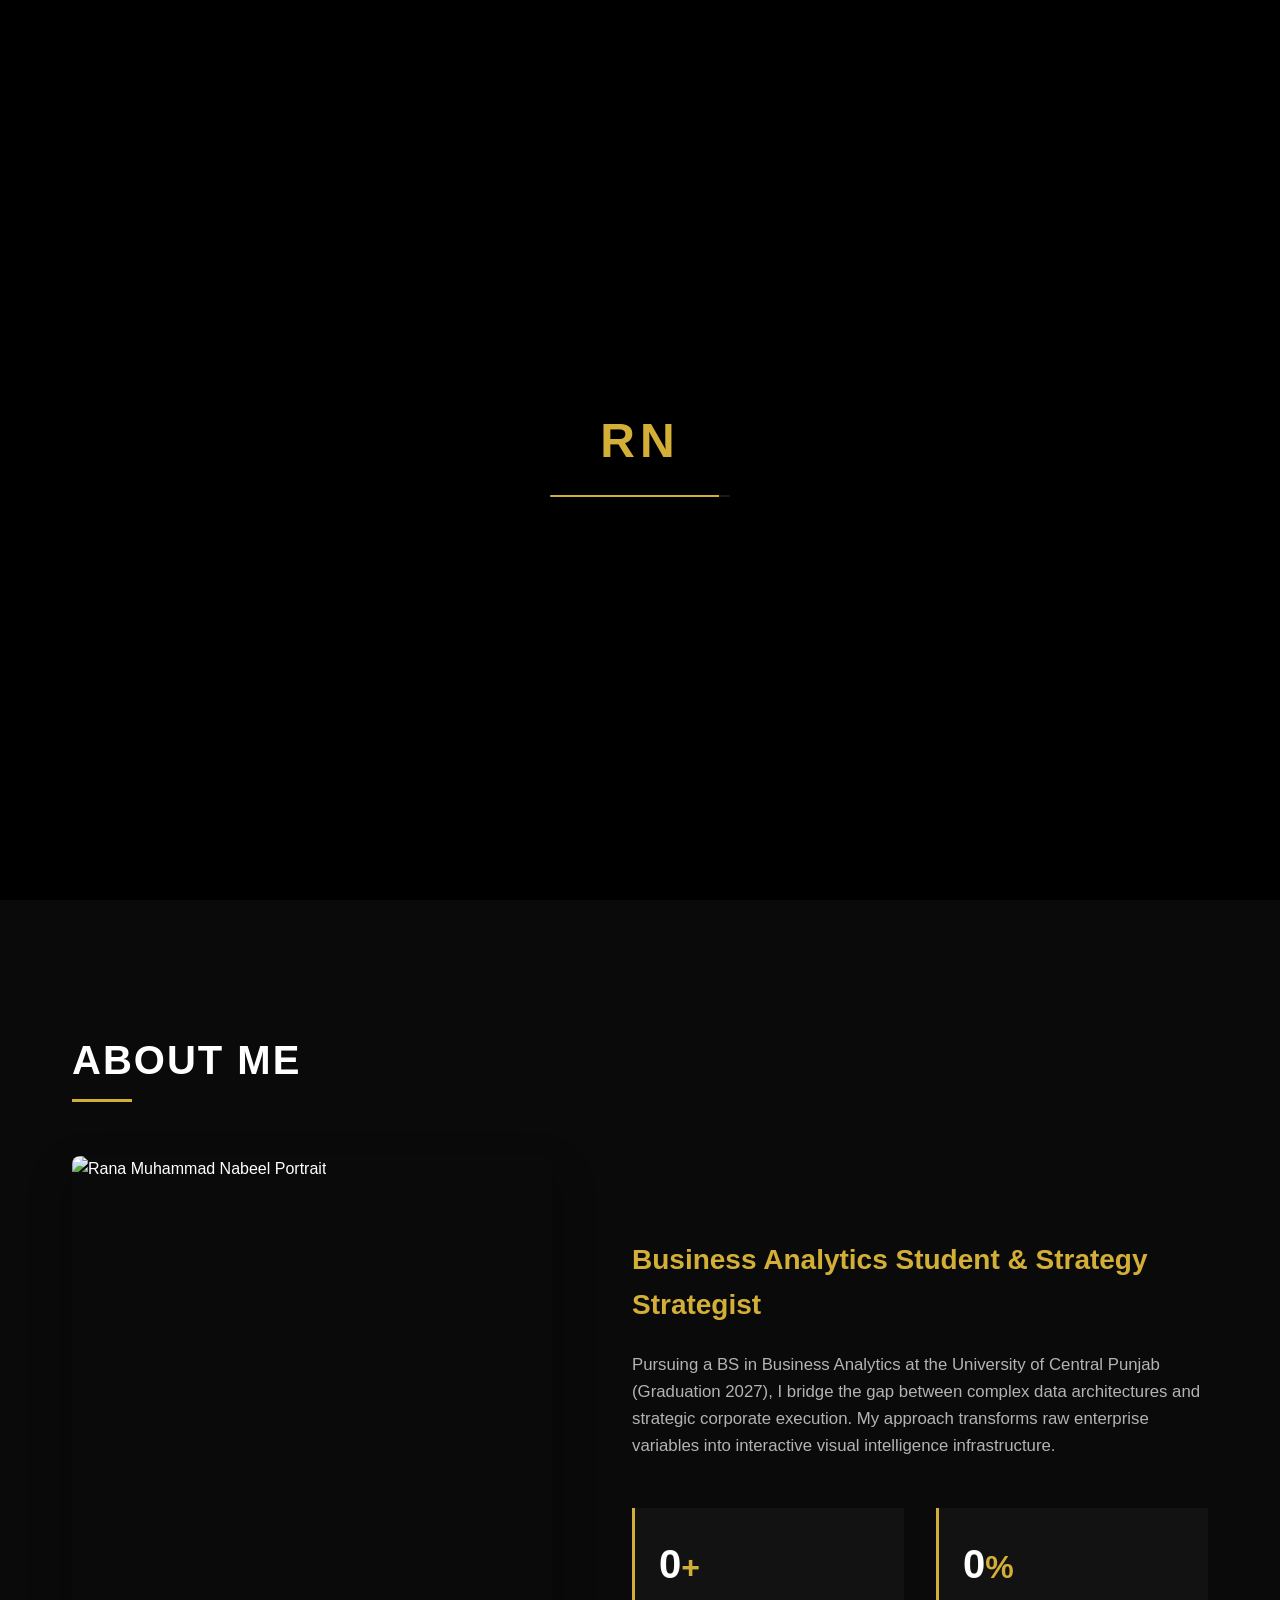
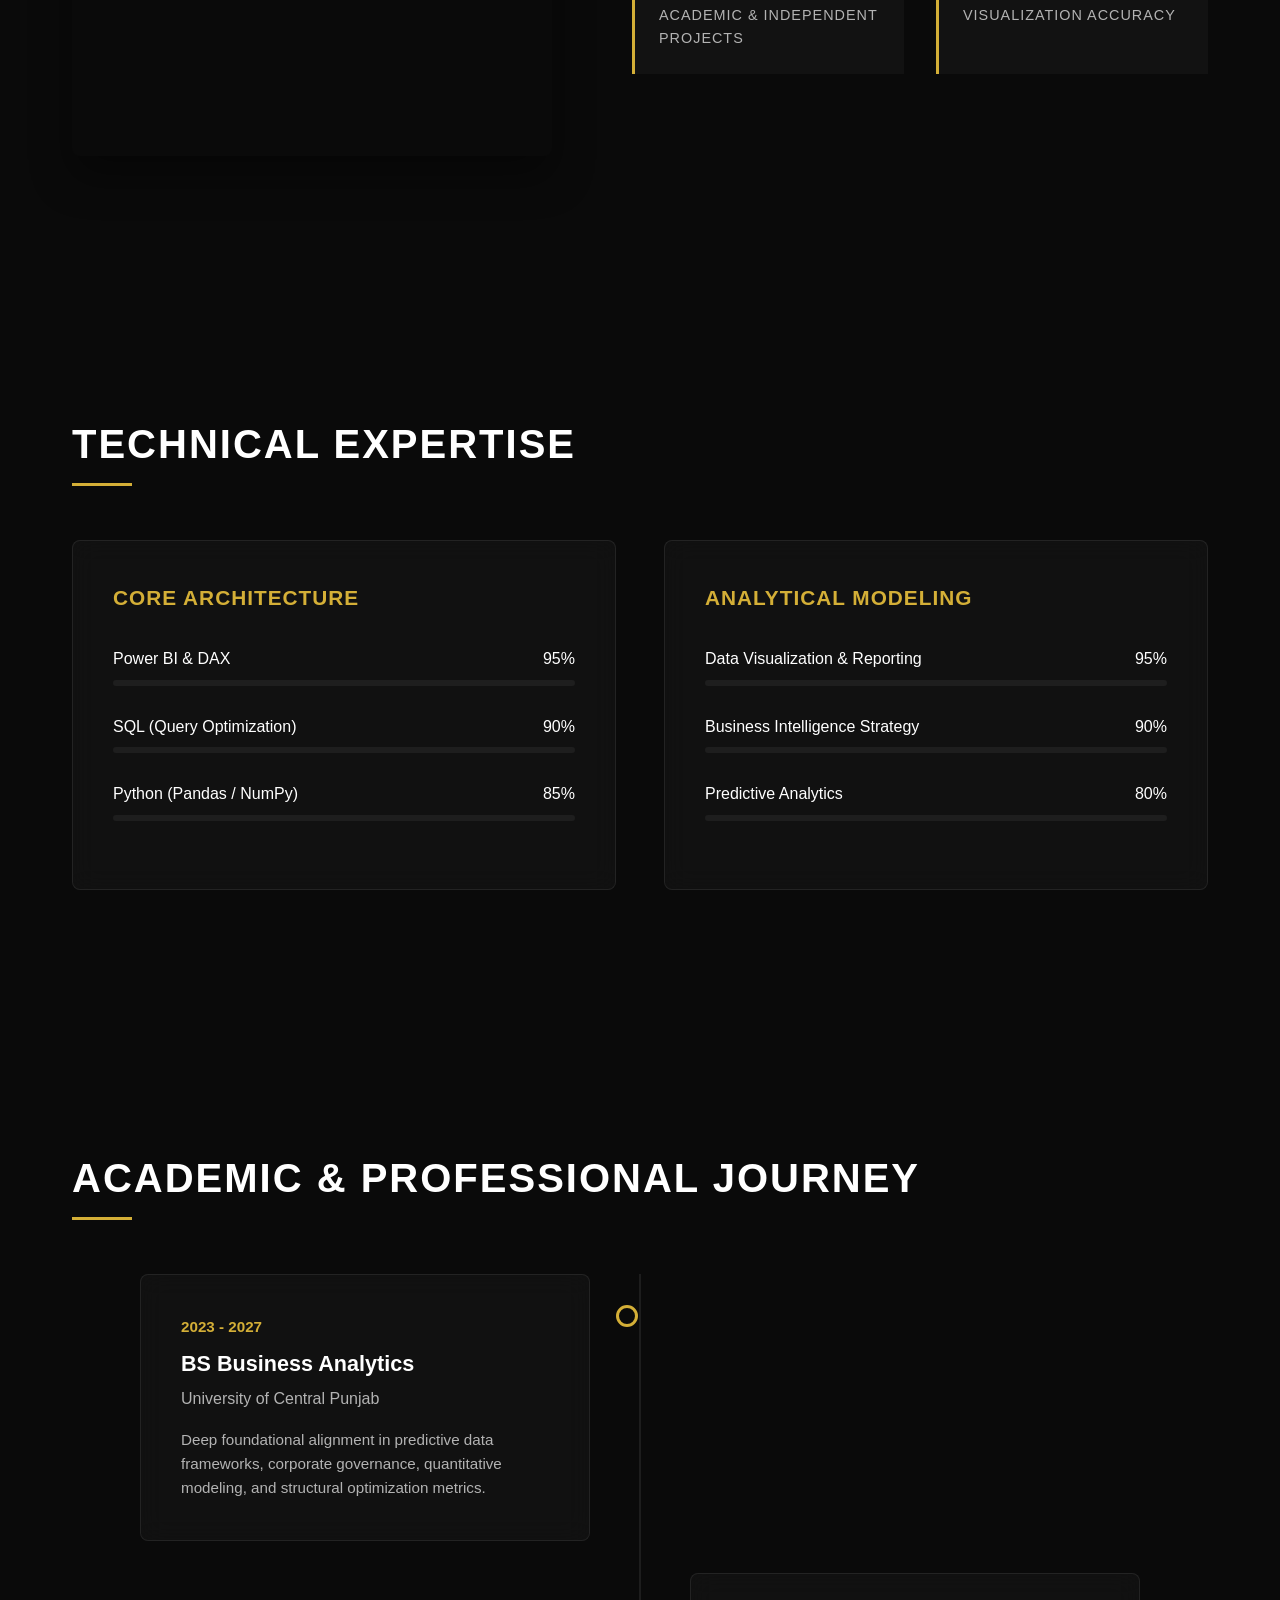
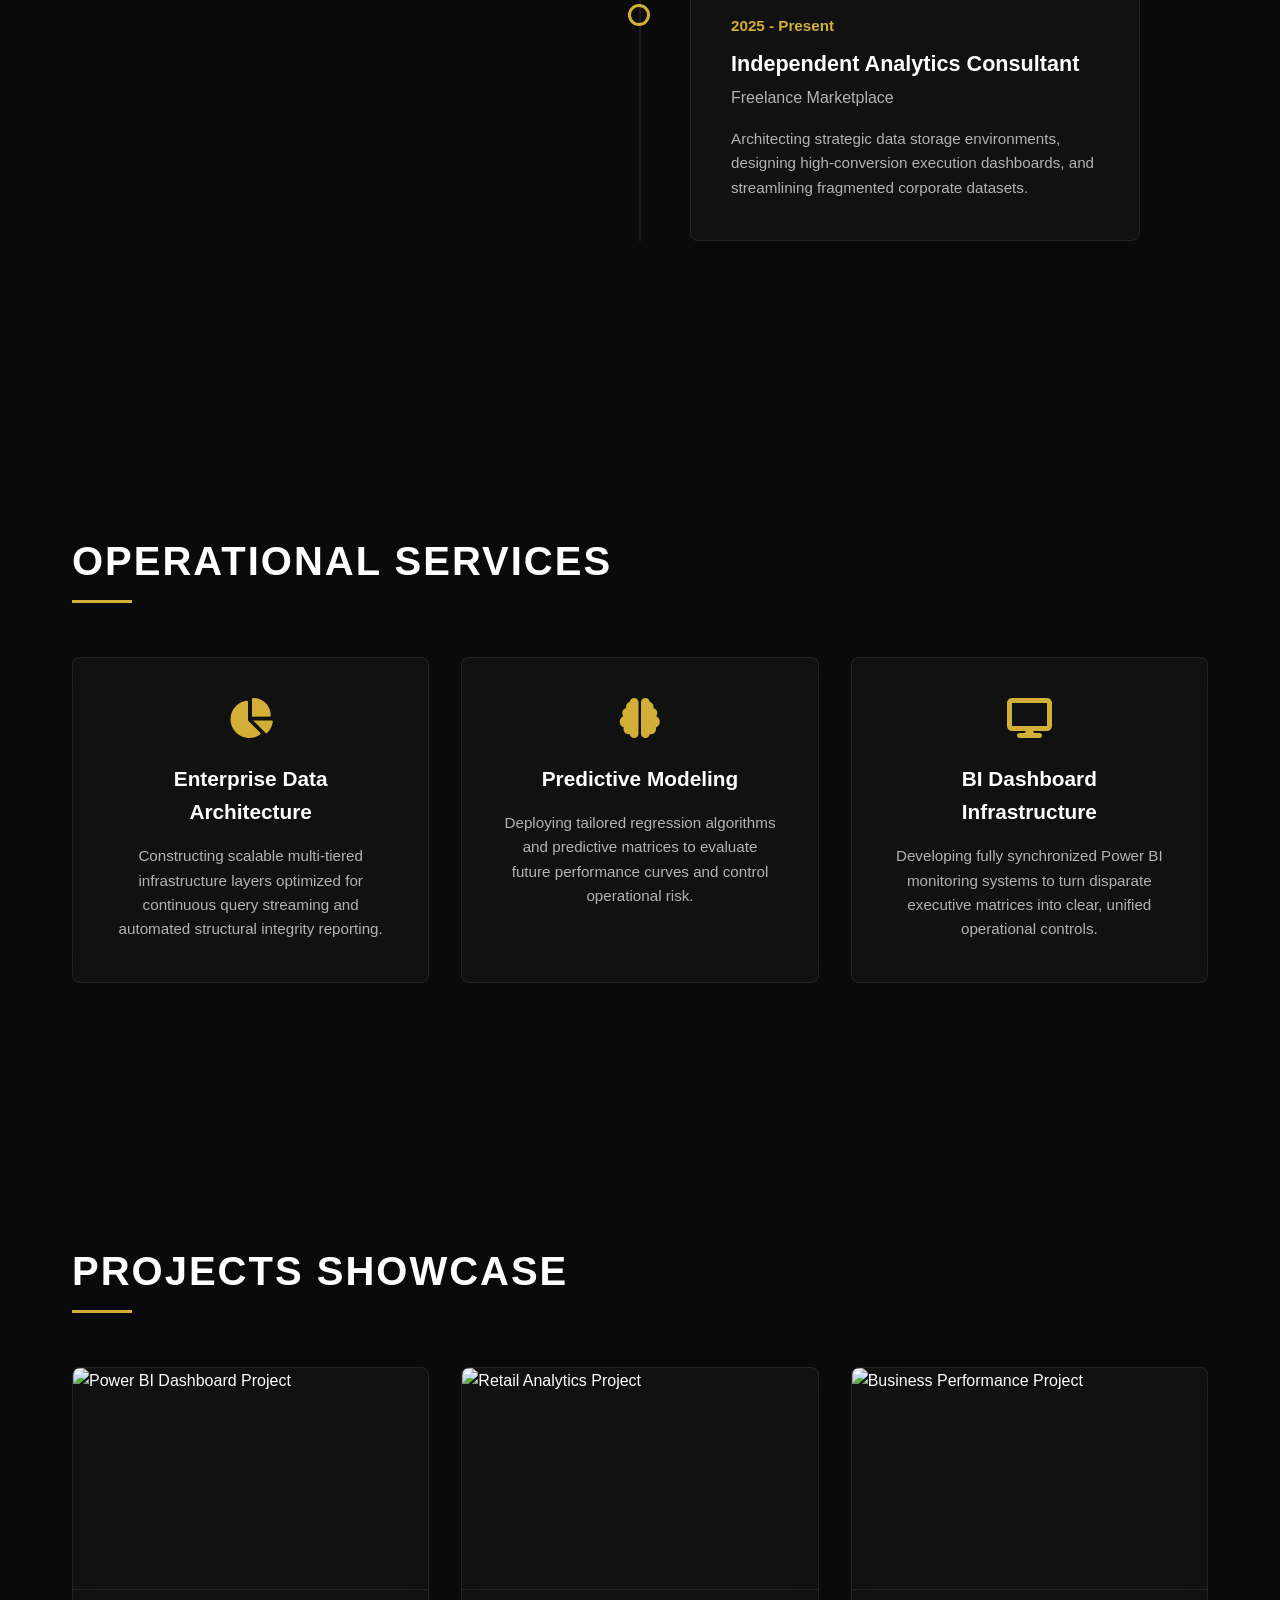
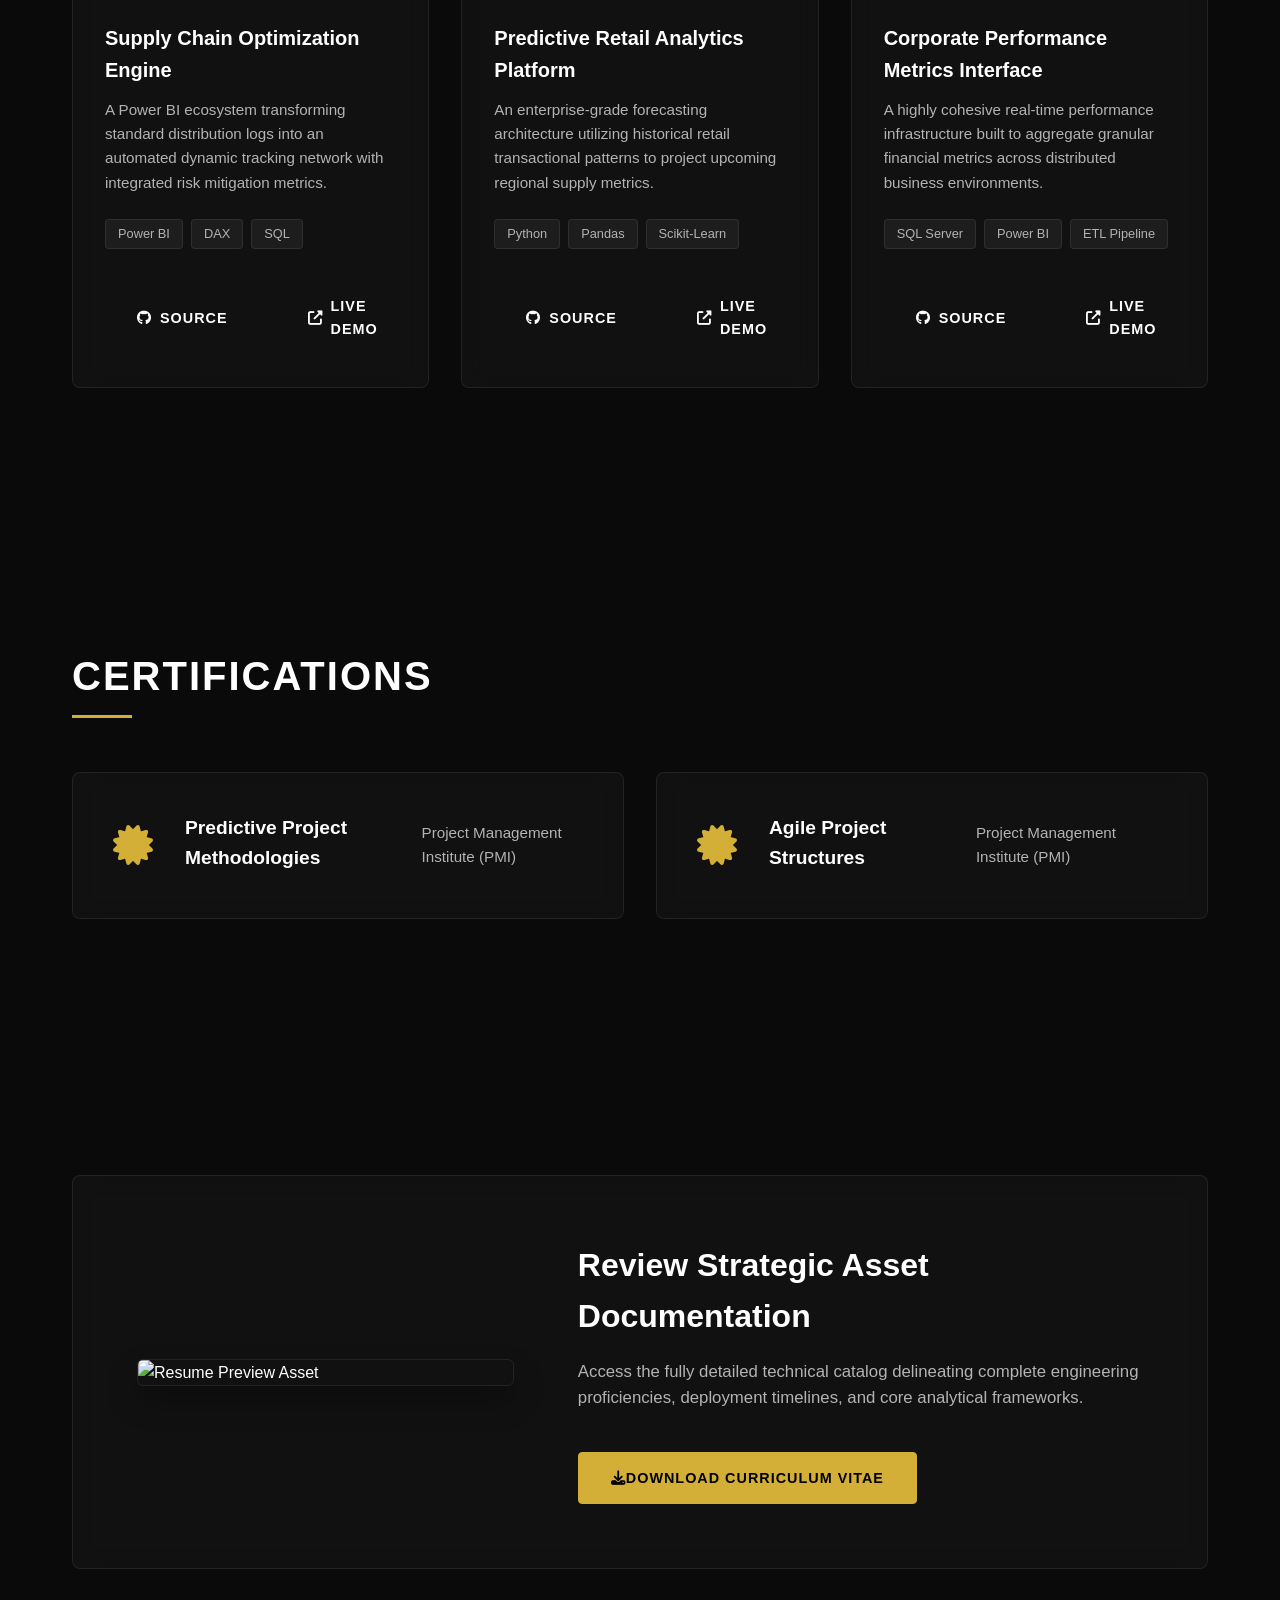
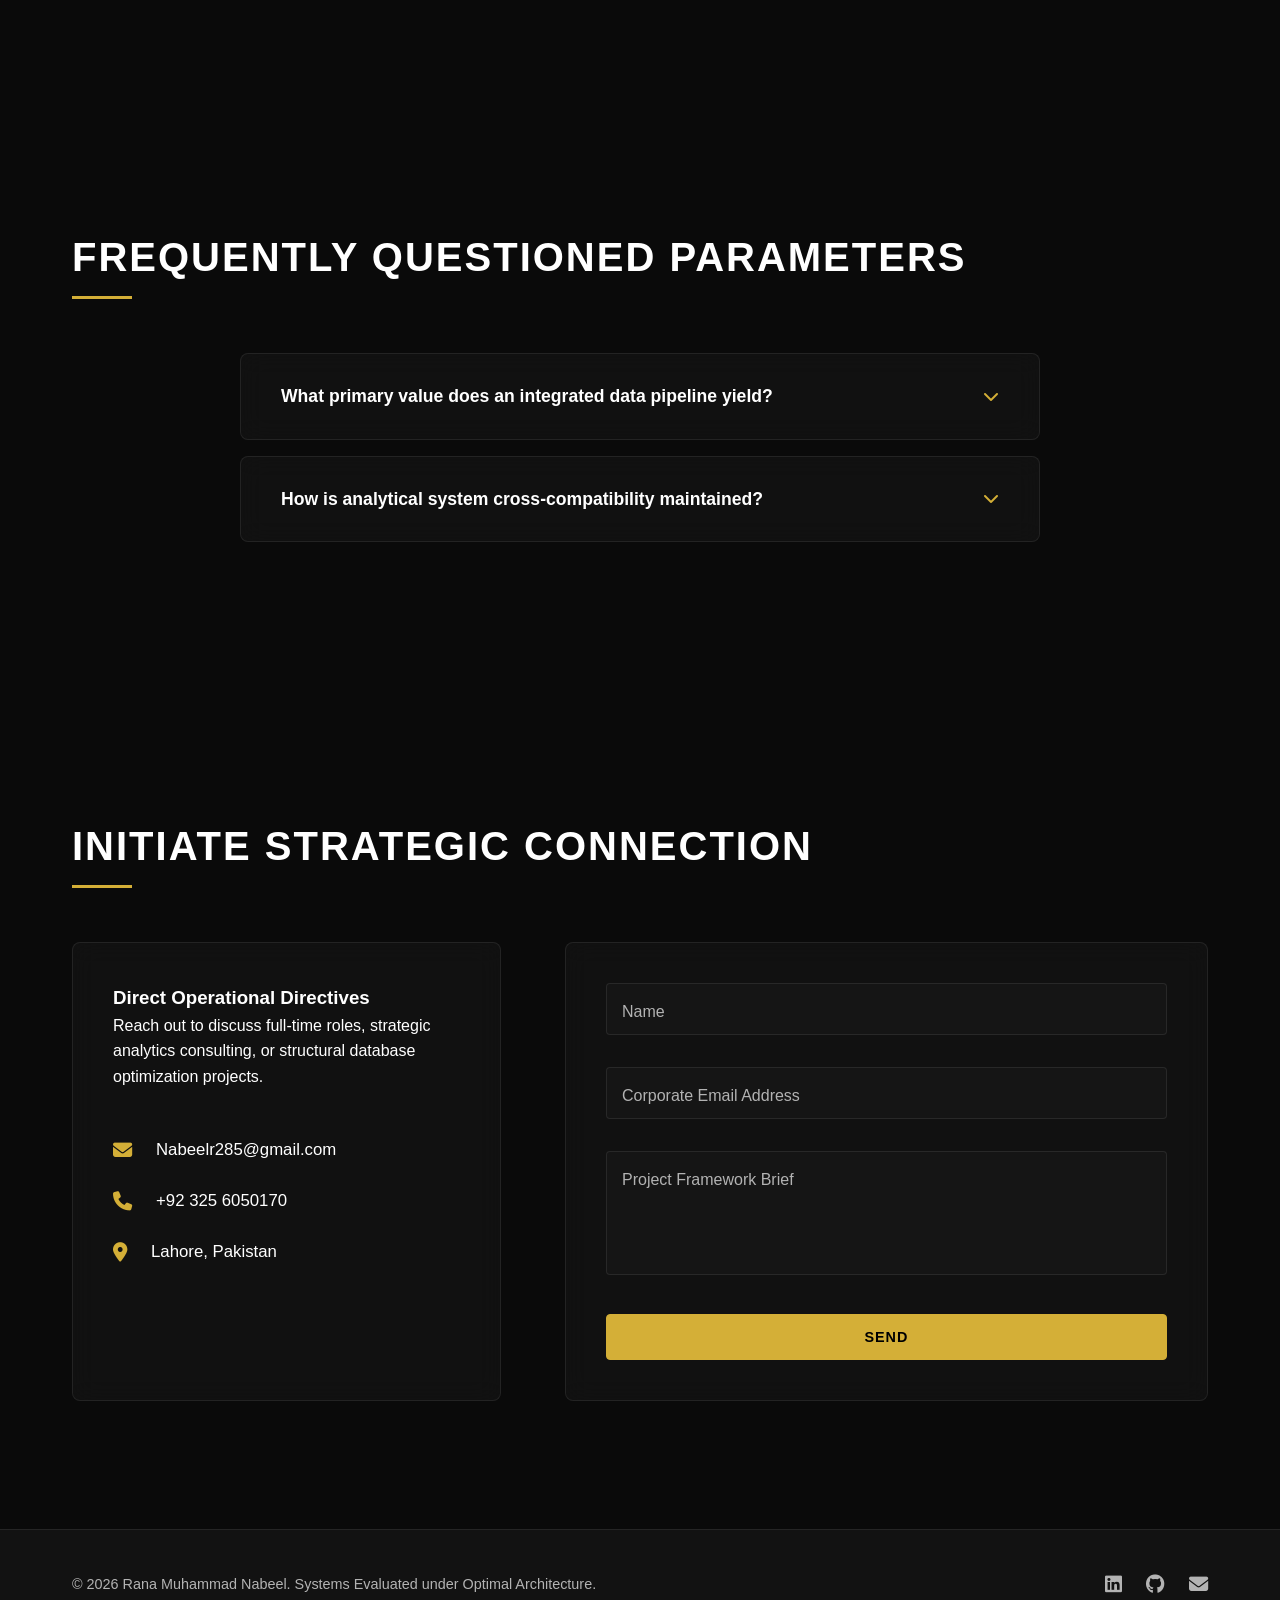
==== index.html @ 7100cffd "Add files via upload" ====
<!DOCTYPE html>
<html lang="en">
<head>
    <meta charset="UTF-8">
    <meta name="viewport" content="width=device-width, initial-scale=1.0">
    <title>Rana Muhammad Nabeel | Business Analytics Portfolio</title>
    <link rel="stylesheet" href="style.css">
    <link rel="stylesheet" href="https://cdnjs.cloudflare.com/ajax/libs/font-awesome/6.4.0/css/all.min.css">
    <script src="https://cdnjs.cloudflare.com/ajax/libs/three.js/r128/three.min.js"></script>
    <script src="https://cdnjs.cloudflare.com/ajax/libs/gsap/3.12.2/gsap.min.js"></script>
    <script src="https://cdnjs.cloudflare.com/ajax/libs/gsap/3.12.2/ScrollTrigger.min.js"></script>
</head>
<body class="dark-mode">
    <div id="loader">
        <div class="loader-content">
            <div class="logo-text">RN</div>
            <div class="progress-bar"><div class="progress"></div></div>
        </div>
    </div>

    <header>
        <nav class="navbar">
            <div class="logo">RN</div>
            <ul class="nav-links">
                <li><a href="#hero" class="active">Home</a></li>
                <li><a href="#about">About</a></li>
                <li><a href="#skills">Skills</a></li>
                <li><a href="#timeline">Journey</a></li>
                <li><a href="#projects">Projects</a></li>
                <li><a href="#contact">Contact</a></li>
            </ul>
            <div class="nav-actions">
                <button id="theme-toggle" aria-label="Toggle Theme"><i class="fas fa-sun"></i></button>
                <div class="menu-btn"><div class="menu-btn__burger"></div></div>
            </div>
        </nav>
    </header>

    <main>
        <section id="hero" class="hero-section">
            <div id="three-canvas-container"></div>
            <div class="hero-content">
                <h1 class="glitch" data-text="RANA MUHAMMAD NABEEL">RANA MUHAMMAD NABEEL</h1>
                <h2>I am a <span class="typewriter" data-words='["Business Analyst", "Data Analyst", "Power BI Developer"]'></span></h2>
                <p class="tagline">Turning Data into Business Insights</p>
                <div class="cta-group">
                    <a href="#contact" class="btn btn-primary">Contact Me</a>
                    <a href="#projects" class="btn btn-secondary">View Projects</a>
                    <a href="https://i.ibb.co/ksgsspFF/nabeel-cv.jpg" class="btn btn-outline">Download CV</a>
                </div>
            </div>
            <div class="scroll-indicator"><div class="mouse"></div></div>
        </section>

        <section id="about" class="about-section section-padding">
            <div class="container">
                <h2 class="section-title">About Me</h2>
                <div class="about-grid">
                    <div class="about-image-wrapper parallax-element" data-speed="0.05">
                        <img src="https://i.ibb.co/5gk2Q5gc/hero-profile-png.png" alt="Rana Muhammad Nabeel Portrait" class="about-img main-portrait">
                        <img src="https://i.ibb.co/gMqLzvvz/hero-image-white-bg.png" alt="Executive Portrait" class="about-img full-portrait hidden">
                    </div>
                    <div class="about-text-content">
                        <h3>Business Analytics Student & Strategy Strategist</h3>
                        <p>Pursuing a BS in Business Analytics at the University of Central Punjab (Graduation 2027), I bridge the gap between complex data architectures and strategic corporate execution. My approach transforms raw enterprise variables into interactive visual intelligence infrastructure.</p>
                        <div class="stats-grid">
                            <div class="stat-card counter-box">
                                <span class="counter" data-target="15">0</span><span class="suffix">+</span>
                                <p>Academic & Independent Projects</p>
                            </div>
                            <div class="stat-card counter-box">
                                <span class="counter" data-target="99">0</span><span class="suffix">%</span>
                                <p>Visualization Accuracy</p>
                            </div>
                        </div>
                    </div>
                </div>
            </div>
        </section>

        <section id="skills" class="skills-section section-padding">
            <div class="container">
                <h2 class="section-title">Technical Expertise</h2>
                <div class="skills-grid">
                    <div class="skill-category glass-card">
                        <h3>Core Architecture</h3>
                        <div class="skill-item">
                            <div class="skill-info"><span>Power BI & DAX</span><span class="skill-percentage">95%</span></div>
                            <div class="skill-bar-bg"><div class="skill-bar-fill" data-width="95%"></div></div>
                        </div>
                        <div class="skill-item">
                            <div class="skill-info"><span>SQL (Query Optimization)</span><span class="skill-percentage">90%</span></div>
                            <div class="skill-bar-bg"><div class="skill-bar-fill" data-width="90%"></div></div>
                        </div>
                        <div class="skill-item">
                            <div class="skill-info"><span>Python (Pandas / NumPy)</span><span class="skill-percentage">85%</span></div>
                            <div class="skill-bar-bg"><div class="skill-bar-fill" data-width="85%"></div></div>
                        </div>
                    </div>
                    <div class="skill-category glass-card">
                        <h3>Analytical Modeling</h3>
                        <div class="skill-item">
                            <div class="skill-info"><span>Data Visualization & Reporting</span><span class="skill-percentage">95%</span></div>
                            <div class="skill-bar-bg"><div class="skill-bar-fill" data-width="95%"></div></div>
                        </div>
                        <div class="skill-item">
                            <div class="skill-info"><span>Business Intelligence Strategy</span><span class="skill-percentage">90%</span></div>
                            <div class="skill-bar-bg"><div class="skill-bar-fill" data-width="90%"></div></div>
                        </div>
                        <div class="skill-item">
                            <div class="skill-info"><span>Predictive Analytics</span><span class="skill-percentage">80%</span></div>
                            <div class="skill-bar-bg"><div class="skill-bar-fill" data-width="80%"></div></div>
                        </div>
                    </div>
                </div>
            </div>
        </section>

        <section id="timeline" class="timeline-section section-padding">
            <div class="container">
                <h2 class="section-title">Academic & Professional Journey</h2>
                <div class="timeline-container">
                    <div class="timeline-item glass-card left">
                        <div class="timeline-content">
                            <span class="date">2023 - 2027</span>
                            <h3>BS Business Analytics</h3>
                            <h4>University of Central Punjab</h4>
                            <p>Deep foundational alignment in predictive data frameworks, corporate governance, quantitative modeling, and structural optimization metrics.</p>
                        </div>
                    </div>
                    <div class="timeline-item glass-card right">
                        <div class="timeline-content">
                            <span class="date">2025 - Present</span>
                            <h3>Independent Analytics Consultant</h3>
                            <h4>Freelance Marketplace</h4>
                            <p>Architecting strategic data storage environments, designing high-conversion execution dashboards, and streamlining fragmented corporate datasets.</p>
                        </div>
                    </div>
                </div>
            </div>
        </section>

        <section id="services" class="services-section section-padding">
            <div class="container">
                <h2 class="section-title">Operational Services</h2>
                <div class="services-grid">
                    <div class="service-card glass-card glow-effect">
                        <i class="fas fa-chart-pie service-icon"></i>
                        <h3>Enterprise Data Architecture</h3>
                        <p>Constructing scalable multi-tiered infrastructure layers optimized for continuous query streaming and automated structural integrity reporting.</p>
                    </div>
                    <div class="service-card glass-card glow-effect">
                        <i class="fas fa-brain service-icon"></i>
                        <h3>Predictive Modeling</h3>
                        <p>Deploying tailored regression algorithms and predictive matrices to evaluate future performance curves and control operational risk.</p>
                    </div>
                    <div class="service-card glass-card glow-effect">
                        <i class="fas fa-display service-icon"></i>
                        <h3>BI Dashboard Infrastructure</h3>
                        <p>Developing fully synchronized Power BI monitoring systems to turn disparate executive matrices into clear, unified operational controls.</p>
                    </div>
                </div>
            </div>
        </section>

        <section id="projects" class="projects-section section-padding">
            <div class="container">
                <h2 class="section-title">Projects Showcase</h2>
                <div class="projects-grid">
                    <div class="project-card glass-card glow-effect">
                        <div class="project-image-container">
                            <img src="https://i.ibb.co/wF8cGJr6/img1.png" alt="Power BI Dashboard Project">
                        </div>
                        <div class="project-info">
                            <h3>Supply Chain Optimization Engine</h3>
                            <p>A Power BI ecosystem transforming standard distribution logs into an automated dynamic tracking network with integrated risk mitigation metrics.</p>
                            <div class="tech-tags"><span>Power BI</span><span>DAX</span><span>SQL</span></div>
                            <div class="project-links">
                                <a href="#" class="btn btn-icon"><i class="fab fa-github"></i> Source</a>
                                <a href="#" class="btn btn-icon"><i class="fas fa-external-link-alt"></i> Live Demo</a>
                            </div>
                        </div>
                    </div>
                    <div class="project-card glass-card glow-effect">
                        <div class="project-image-container">
                            <img src="https://i.ibb.co/jkmpXL7s/img2.png" alt="Retail Analytics Project">
                        </div>
                        <div class="project-info">
                            <h3>Predictive Retail Analytics Platform</h3>
                            <p>An enterprise-grade forecasting architecture utilizing historical retail transactional patterns to project upcoming regional supply metrics.</p>
                            <div class="tech-tags"><span>Python</span><span>Pandas</span><span>Scikit-Learn</span></div>
                            <div class="project-links">
                                <a href="#" class="btn btn-icon"><i class="fab fa-github"></i> Source</a>
                                <a href="#" class="btn btn-icon"><i class="fas fa-external-link-alt"></i> Live Demo</a>
                            </div>
                        </div>
                    </div>
                    <div class="project-card glass-card glow-effect">
                        <div class="project-image-container">
                            <img src="https://i.ibb.co/vCVLrYm5/img3.png" alt="Business Performance Project">
                        </div>
                        <div class="project-info">
                            <h3>Corporate Performance Metrics Interface</h3>
                            <p>A highly cohesive real-time performance infrastructure built to aggregate granular financial metrics across distributed business environments.</p>
                            <div class="tech-tags"><span>SQL Server</span><span>Power BI</span><span>ETL Pipeline</span></div>
                            <div class="project-links">
                                <a href="#" class="btn btn-icon"><i class="fab fa-github"></i> Source</a>
                                <a href="#" class="btn btn-icon"><i class="fas fa-external-link-alt"></i> Live Demo</a>
                            </div>
                        </div>
                    </div>
                </div>
            </div>
        </section>

        <section id="certifications" class="certifications-section section-padding">
            <div class="container">
                <h2 class="section-title">Certifications</h2>
                <div class="certifications-grid">
                    <div class="cert-card glass-card">
                        <i class="fas fa-certificate cert-icon"></i>
                        <h3>Predictive Project Methodologies</h3>
                        <p>Project Management Institute (PMI)</p>
                    </div>
                    <div class="cert-card glass-card">
                        <i class="fas fa-certificate cert-icon"></i>
                        <h3>Agile Project Structures</h3>
                        <p>Project Management Institute (PMI)</p>
                    </div>
                </div>
            </div>
        </section>

        <section id="resume" class="resume-section section-padding">
            <div class="container">
                <div class="resume-wrapper glass-card">
                    <div class="resume-preview-container">
                        <img src="https://images.unsplash.com/photo-1586281380349-632531db7ed4?auto=format&fit=crop&w=600&q=80" alt="Resume Preview Asset">
                    </div>
                    <div class="resume-action-content">
                        <h2>Review Strategic Asset Documentation</h2>
                        <p>Access the fully detailed technical catalog delineating complete engineering proficiencies, deployment timelines, and core analytical frameworks.</p>
                        <a href="https://i.ibb.co/ksgsspFF/nabeel-cv.jpg" class="btn btn-primary download-trigger"><i class="fas fa-download"></i> Download Curriculum Vitae</a>
                    </div>
                </div>
            </div>
        </section>

        <section id="faq" class="faq-section section-padding">
            <div class="container">
                <h2 class="section-title">Frequently Questioned Parameters</h2>
                <div class="faq-accordion-wrapper">
                    <div class="accordion-item glass-card">
                        <div class="accordion-header">
                            <h3>What primary value does an integrated data pipeline yield?</h3>
                            <div class="accordion-icon"><i class="fas fa-chevron-down"></i></div>
                        </div>
                        <div class="accordion-body">
                            <p>It eliminates systemic silos, transforming disconnected processes into cohesive, auditable analytical pipelines ready for business decisions.</p>
                        </div>
                    </div>
                    <div class="accordion-item glass-card">
                        <div class="accordion-header">
                            <h3>How is analytical system cross-compatibility maintained?</h3>
                            <div class="accordion-icon"><i class="fas fa-chevron-down"></i></div>
                        </div>
                        <div class="accordion-body">
                            <p>By enforcing clean ETL structures, strict data mapping definitions, and well-organized SQL layers designed to prevent analytical performance drops.</p>
                        </div>
                    </div>
                </div>
            </div>
        </section>

        <section id="contact" class="contact-section section-padding">
            <div class="container">
                <h2 class="section-title">Initiate Strategic Connection</h2>
                <div class="contact-grid">
                    <div class="contact-info-panel glass-card">
                        <h3>Direct Operational Directives</h3>
                        <p>Reach out to discuss full-time roles, strategic analytics consulting, or structural database optimization projects.</p>
                        <div class="info-links-list">
                            <div class="info-item-link"><i class="fas fa-envelope"></i><span>Nabeelr285@gmail.com</span></div>
                            <div class="info-item-link"><i class="fas fa-phone"></i><span>+92 325 6050170</span></div>
                            <div class="info-item-link"><i class="fas fa-map-marker-alt"></i><span>Lahore, Pakistan</span></div>
                        </div>
                    </div>
                    <form class="contact-form glass-card" id="portfolio-form">
                        <div class="form-group"><input type="text" id="form-name" required placeholder=" "><label for="form-name">Name</label></div>
                        <div class="form-group"><input type="email" id="form-email" required placeholder=" "><label for="form-email">Corporate Email Address</label></div>
                        <div class="form-group"><textarea id="form-msg" required rows="5" placeholder=" "></textarea><label for="form-msg">Project Framework Brief</label></div>
                        <button type="submit" class="btn btn-primary form-submit-btn">Send</button>
                    </form>
                </div>
            </div>
        </section>
    </main>

    <footer class="glass-footer">
        <div class="container footer-content-wrapper">
            <p>&copy; 2026 Rana Muhammad Nabeel. Systems Evaluated under Optimal Architecture.</p>
            <div class="footer-social-channels">
                <a href="#" aria-label="LinkedIn Profiles"><i class="fab fa-linkedin"></i></a>
                <a href="#" aria-label="GitHub Repositories"><i class="fab fa-github"></i></a>
                <a href="#" aria-label="Digital Framework Vectors"><i class="fas fa-envelope"></i></a>
            </div>
        </div>
    </footer>

    <script src="script.js"></script>
</body>
</html>
---- style.css ----
/* style.css */
:root {
    --bg-primary: #0a0a0a;
    --bg-secondary: #121212;
    --accent-gold: #d4af37;
    --accent-gold-glow: rgba(212, 175, 55, 0.4);
    --text-primary: #ffffff;
    --text-secondary: #b3b3b3;
    --card-bg: rgba(255, 255, 255, 0.03);
    --card-border: rgba(255, 255, 255, 0.08);
    --nav-bg: rgba(10, 10, 10, 0.75);
    --font-stack: -apple-system, BlinkMacSystemFont, 'Segoe UI', Roboto, Helvetica, Arial, sans-serif;
    --transition-smooth: all 0.4s cubic-bezier(0.25, 1, 0.5, 1);
}

.light-mode {
    --bg-primary: #f4f6f9;
    --bg-secondary: #ffffff;
    --accent-gold: #aa8413;
    --accent-gold-glow: rgba(170, 132, 19, 0.25);
    --text-primary: #1a1a1a;
    --text-secondary: #555555;
    --card-bg: rgba(0, 0, 0, 0.02);
    --card-border: rgba(0, 0, 0, 0.08);
    --nav-bg: rgba(244, 246, 249, 0.85);
}

* {
    margin: 0;
    padding: 0;
    box-sizing: border-box;
    scroll-behavior: smooth;
}

body {
    background-color: var(--bg-primary);
    color: var(--text-primary);
    font-family: var(--font-stack);
    overflow-x: hidden;
    line-height: 1.6;
    transition: background-color 0.5s ease, color 0.5s ease;
}

#loader {
    position: fixed;
    top: 0;
    left: 0;
    width: 100vw;
    height: 100vh;
    background: #000;
    z-index: 9999;
    display: flex;
    justify-content: center;
    align-items: center;
}

.loader-content {
    text-align: center;
}

.loader-content .logo-text {
    font-size: 3rem;
    font-weight: 900;
    color: #d4af37;
    letter-spacing: 5px;
    margin-bottom: 1rem;
}

.progress-bar {
    width: 180px;
    height: 2px;
    background: rgba(255, 255, 255, 0.1);
    border-radius: 2px;
    overflow: hidden;
}

.progress {
    width: 0%;
    height: 100%;
    background: #d4af37;
    transition: width 0.1s linear;
}

.container {
    width: 100%;
    max-width: 1200px;
    margin: 0 auto;
    padding: 0 2rem;
}

.section-padding {
    padding: 8rem 0;
}

.section-title {
    font-size: 2.5rem;
    font-weight: 800;
    text-transform: uppercase;
    letter-spacing: 2px;
    margin-bottom: 4rem;
    position: relative;
    display: inline-block;
}

.section-title::after {
    content: '';
    position: absolute;
    bottom: -10px;
    left: 0;
    width: 60px;
    height: 3px;
    background-color: var(--accent-gold);
}

.glass-card {
    background: var(--card-bg);
    border: 1px solid var(--card-border);
    backdrop-filter: blur(12px);
    -webkit-backdrop-filter: blur(12px);
    border-radius: 8px;
    padding: 2.5rem;
    transition: var(--transition-smooth);
}

.glow-effect:hover {
    border-color: var(--accent-gold);
    box-shadow: 0 10px 30px var(--accent-gold-glow);
    transform: translateY(-5px);
}

.btn {
    display: inline-flex;
    align-items: center;
    justify-content: center;
    padding: 0.85rem 2rem;
    font-size: 0.9rem;
    font-weight: 600;
    letter-spacing: 1px;
    text-transform: uppercase;
    text-decoration: none;
    border-radius: 4px;
    transition: var(--transition-smooth);
    cursor: pointer;
}

.btn-primary {
    background: var(--accent-gold);
    color: #000;
    border: 1px solid var(--accent-gold);
}

.btn-primary:hover {
    background: transparent;
    color: var(--accent-gold);
    box-shadow: 0 0 15px var(--accent-gold-glow);
}

.btn-secondary {
    background: transparent;
    color: var(--text-primary);
    border: 1px solid var(--text-primary);
    margin-left: 1rem;
}

.btn-secondary:hover {
    background: var(--text-primary);
    color: var(--bg-primary);
}

.btn-outline {
    background: transparent;
    color: var(--accent-gold);
    border: 1px solid var(--accent-gold);
    margin-left: 1rem;
}

.btn-outline:hover {
    background: var(--accent-gold);
    color: #000;
}

header {
    position: fixed;
    top: 0;
    left: 0;
    width: 100%;
    z-index: 1000;
    background: var(--nav-bg);
    backdrop-filter: blur(10px);
    -webkit-backdrop-filter: blur(10px);
    border-bottom: 1px solid var(--card-border);
    transition: var(--transition-smooth);
}

.navbar {
    display: flex;
    justify-content: space-between;
    align-items: center;
    max-width: 1400px;
    margin: 0 auto;
    padding: 1.25rem 2rem;
}

.logo {
    font-size: 1.75rem;
    font-weight: 900;
    color: var(--accent-gold);
    letter-spacing: 2px;
}

.nav-links {
    display: flex;
    list-style: none;
}

.nav-links a {
    color: var(--text-secondary);
    text-decoration: none;
    font-size: 0.9rem;
    font-weight: 500;
    text-transform: uppercase;
    letter-spacing: 1px;
    padding: 0.5rem 1.25rem;
    transition: var(--transition-smooth);
}

.nav-links a:hover, .nav-links a.active {
    color: var(--accent-gold);
}

.nav-actions {
    display: flex;
    align-items: center;
    gap: 1.5rem;
}

#theme-toggle {
    background: transparent;
    border: none;
    color: var(--text-primary);
    font-size: 1.2rem;
    cursor: pointer;
    transition: var(--transition-smooth);
}

#theme-toggle:hover {
    color: var(--accent-gold);
}

.menu-btn {
    display: none;
    justify-content: center;
    align-items: center;
    width: 30px;
    height: 30px;
    cursor: pointer;
    transition: var(--transition-smooth);
}

.menu-btn__burger {
    width: 24px;
    height: 2px;
    background: var(--text-primary);
    transition: var(--transition-smooth);
    position: relative;
}

.menu-btn__burger::before, .menu-btn__burger::after {
    content: '';
    position: absolute;
    width: 24px;
    height: 2px;
    background: var(--text-primary);
    transition: var(--transition-smooth);
}

.menu-btn__burger::before { transform: translateY(-8px); }
.menu-btn__burger::after { transform: translateY(8px); }

.menu-btn.open .menu-btn__burger {
    transform: translateX(-50px);
    background: transparent;
}

.menu-btn.open .menu-btn__burger::before { transform: rotate(45deg) translate(35px, -35px); }
.menu-btn.open .menu-btn__burger::after { transform: rotate(-45deg) translate(35px, 35px); }

.hero-section {
    height: 100vh;
    display: flex;
    align-items: center;
    justify-content: center;
    position: relative;
    overflow: hidden;
    text-align: center;
}

#three-canvas-container {
    position: absolute;
    top: 0;
    left: 0;
    width: 100%;
    height: 100%;
    z-index: 1;
    pointer-events: none;
}

.hero-content {
    position: relative;
    z-index: 2;
    max-width: 900px;
    padding: 0 2rem;
}

.hero-content h1 {
    font-size: 4.5rem;
    font-weight: 900;
    letter-spacing: -1px;
    line-height: 1.1;
    margin-bottom: 1.5rem;
    color: var(--text-primary);
}

.hero-content h2 {
    font-size: 2rem;
    font-weight: 400;
    color: var(--text-secondary);
    margin-bottom: 1rem;
}

.hero-content .typewriter {
    color: var(--accent-gold);
    font-weight: 700;
    border-right: 2px solid var(--accent-gold);
    animation: blink 0.75s step-end infinite;
}

.tagline {
    font-size: 1.25rem;
    color: var(--text-secondary);
    margin-bottom: 3rem;
    letter-spacing: 1px;
}

.cta-group {
    display: flex;
    justify-content: center;
    gap: 0.5rem;
}

.scroll-indicator {
    position: absolute;
    bottom: 2.5rem;
    left: 50%;
    transform: translateX(-50%);
    z-index: 2;
}

.scroll-indicator .mouse {
    width: 26px;
    height: 42px;
    border: 2px solid var(--text-secondary);
    border-radius: 15px;
    position: relative;
}

.scroll-indicator .mouse::before {
    content: '';
    position: absolute;
    top: 8px;
    left: 50%;
    width: 4px;
    height: 8px;
    background-color: var(--accent-gold);
    border-radius: 2px;
    transform: translateX(-50%);
    animation: scroll-anim 1.5s infinite;
}

.about-grid {
    display: grid;
    grid-template-columns: 1fr 1.2fr;
    gap: 5rem;
    align-items: center;
}

.about-image-wrapper {
    position: relative;
    border-radius: 8px;
    overflow: hidden;
    aspect-ratio: 4/5;
    box-shadow: 0 20px 40px rgba(0,0,0,0.4);
}

.about-img {
    width: 100%;
    height: 100%;
    object-fit: cover;
    transition: opacity 0.5s ease-in-out;
}

.about-img.hidden {
    display: none;
}

.about-text-content h3 {
    font-size: 1.75rem;
    color: var(--accent-gold);
    margin-bottom: 1.5rem;
}

.about-text-content p {
    color: var(--text-secondary);
    font-size: 1.05rem;
    margin-bottom: 3rem;
}

.stats-grid {
    display: grid;
    grid-template-columns: 1fr 1fr;
    gap: 2rem;
}

.stat-card {
    background: var(--card-bg);
    border-left: 3px solid var(--accent-gold);
    padding: 1.5rem;
}

.stat-card .counter {
    font-size: 2.5rem;
    font-weight: 800;
    color: var(--text-primary);
}

.stat-card .suffix {
    font-size: 2rem;
    font-weight: 700;
    color: var(--accent-gold);
}

.stat-card p {
    margin: 0.5rem 0 0 0;
    font-size: 0.9rem;
    text-transform: uppercase;
    letter-spacing: 1px;
}

.skills-grid {
    display: grid;
    grid-template-columns: 1fr 1fr;
    gap: 3rem;
}

.skill-category h3 {
    font-size: 1.3rem;
    color: var(--accent-gold);
    margin-bottom: 2rem;
    text-transform: uppercase;
    letter-spacing: 1px;
}

.skill-item {
    margin-bottom: 1.75rem;
}

.skill-info {
    display: flex;
    justify-content: space-between;
    margin-bottom: 0.5rem;
    font-weight: 500;
}

.skill-bar-bg {
    width: 100%;
    height: 6px;
    background: rgba(255,255,255,0.05);
    border-radius: 3px;
    overflow: hidden;
}

.skill-bar-fill {
    height: 100%;
    width: 0%;
    background: var(--accent-gold);
    border-radius: 3px;
    transition: width 1.5s cubic-bezier(0.1, 1, 0.1, 1);
}

.timeline-container {
    position: relative;
    max-width: 1000px;
    margin: 0 auto;
}

.timeline-container::after {
    content: '';
    position: absolute;
    width: 2px;
    background: var(--card-border);
    top: 0;
    bottom: 0;
    left: 50%;
    transform: translateX(-50%);
}

.timeline-item {
    width: 45%;
    position: relative;
    margin-bottom: 2rem;
}

.timeline-item.left { left: 0; }
.timeline-item.right { left: 55%; }

.timeline-item::after {
    content: '';
    position: absolute;
    width: 16px;
    height: 16px;
    background: var(--bg-primary);
    border: 3px solid var(--accent-gold);
    border-radius: 50%;
    top: 30px;
    z-index: 5;
}

.timeline-item.left::after { right: -11%; }
.timeline-item.right::after { left: -14%; }

.timeline-content .date {
    color: var(--accent-gold);
    font-weight: 700;
    font-size: 0.95rem;
    display: block;
    margin-bottom: 0.5rem;
}

.timeline-content h3 {
    font-size: 1.35rem;
    margin-bottom: 0.25rem;
}

.timeline-content h4 {
    color: var(--text-secondary);
    font-weight: 500;
    font-size: 1rem;
    margin-bottom: 1rem;
}

.timeline-content p {
    color: var(--text-secondary);
    font-size: 0.95rem;
}

.services-grid {
    display: grid;
    grid-template-columns: repeat(3, 1fr);
    gap: 2rem;
}

.service-card {
    text-align: center;
}

.service-icon {
    font-size: 2.5rem;
    color: var(--accent-gold);
    margin-bottom: 1.5rem;
}

.service-card h3 {
    font-size: 1.3rem;
    margin-bottom: 1rem;
}

.service-card p {
    color: var(--text-secondary);
    font-size: 0.95rem;
}

.projects-grid {
    display: grid;
    grid-template-columns: repeat(3, 1fr);
    gap: 2rem;
}

.project-card {
    padding: 0;
    overflow: hidden;
    display: flex;
    flex-direction: column;
}

.project-image-container {
    width: 100%;
    aspect-ratio: 16/10;
    overflow: hidden;
    border-bottom: 1px solid var(--card-border);
}

.project-image-container img {
    width: 100%;
    height: 100%;
    object-fit: cover;
    transition: var(--transition-smooth);
}

.project-card:hover .project-image-container img {
    transform: scale(1.05);
}

.project-info {
    padding: 2rem;
    display: flex;
    flex-direction: column;
    flex-grow: 1;
}

.project-info h3 {
    font-size: 1.25rem;
    margin-bottom: 0.75rem;
}

.project-info p {
    color: var(--text-secondary);
    font-size: 0.95rem;
    margin-bottom: 1.5rem;
    flex-grow: 1;
}

.tech-tags {
    display: flex;
    flex-wrap: wrap;
    gap: 0.5rem;
    margin-bottom: 2rem;
}

.tech-tags span {
    background: rgba(255,255,255,0.05);
    border: 1px solid var(--card-border);
    padding: 0.25rem 0.75rem;
    font-size: 0.8rem;
    border-radius: 4px;
    color: var(--text-secondary);
}

.project-links {
    display: flex;
    gap: 1rem;
}

.project-links .btn-icon {
    text-decoration: none;
    color: var(--text-primary);
    font-size: 0.9rem;
    font-weight: 600;
    display: inline-flex;
    align-items: center;
    gap: 0.5rem;
    transition: var(--transition-smooth);
}

.project-links .btn-icon:hover {
    color: var(--accent-gold);
}

.certifications-grid {
    display: grid;
    grid-template-columns: 1fr 1fr;
    gap: 2rem;
}

.cert-card {
    display: flex;
    align-items: center;
    gap: 2rem;
}

.cert-icon {
    font-size: 2.5rem;
    color: var(--accent-gold);
}

.cert-card h3 {
    font-size: 1.2rem;
    margin-bottom: 0.25rem;
}

.cert-card p {
    color: var(--text-secondary);
    font-size: 0.95rem;
}

.resume-wrapper {
    display: grid;
    grid-template-columns: 1fr 1.5fr;
    gap: 4rem;
    align-items: center;
    padding: 4rem;
}

.resume-preview-container {
    border-radius: 6px;
    overflow: hidden;
    box-shadow: 0 15px 30px rgba(0,0,0,0.3);
    border: 1px solid var(--card-border);
}

.resume-preview-container img {
    width: 100%;
    display: block;
}

.resume-action-content h2 {
    font-size: 2rem;
    margin-bottom: 1rem;
}

.resume-action-content p {
    color: var(--text-secondary);
    margin-bottom: 2.5rem;
    font-size: 1.05rem;
}

.faq-accordion-wrapper {
    max-width: 800px;
    margin: 0 auto;
}

.accordion-item {
    margin-bottom: 1rem;
    padding: 0;
}

.accordion-header {
    padding: 1.75rem 2.5rem;
    display: flex;
    justify-content: space-between;
    align-items: center;
    cursor: pointer;
}

.accordion-header h3 {
    font-size: 1.1rem;
    font-weight: 600;
}

.accordion-icon {
    transition: var(--transition-smooth);
    color: var(--accent-gold);
}

.accordion-body {
    max-height: 0;
    overflow: hidden;
    transition: max-height 0.3s ease-out;
}

.accordion-body p {
    padding: 0 2.5rem 2rem 2.5rem;
    color: var(--text-secondary);
    font-size: 0.95rem;
}

.accordion-item.open .accordion-icon {
    transform: rotate(180deg);
}

.contact-grid {
    display: grid;
    grid-template-columns: 1fr 1.5fr;
    gap: 4rem;
}

.info-links-list {
    margin-top: 3rem;
}

.info-item-link {
    display: flex;
    align-items: center;
    gap: 1.5rem;
    margin-bottom: 1.5rem;
    font-size: 1.05rem;
}

.info-item-link i {
    color: var(--accent-gold);
    font-size: 1.2rem;
}

.contact-form {
    display: flex;
    flex-direction: column;
    gap: 2rem;
}

.form-group {
    position: relative;
    width: 100%;
}

.form-group input, .form-group textarea {
    width: 100%;
    padding: 1rem;
    background: rgba(255,255,255,0.02);
    border: 1px solid var(--card-border);
    border-radius: 4px;
    color: var(--text-primary);
    font-family: var(--font-stack);
    font-size: 1rem;
    transition: var(--transition-smooth);
}

.form-group textarea {
    resize: none;
}

.form-group label {
    position: absolute;
    left: 1rem;
    top: 1rem;
    color: var(--text-secondary);
    transition: var(--transition-smooth);
    pointer-events: none;
}

.form-group input:focus, .form-group textarea:focus,
.form-group input:not(:placeholder-shown), .form-group textarea:not(:placeholder-shown) {
    border-color: var(--accent-gold);
    background: transparent;
    outline: none;
}

.form-group input:focus ~ label, .form-group textarea:focus ~ label,
.form-group input:not(:placeholder-shown) ~ label, .form-group textarea:not(:placeholder-shown) ~ label {
    top: -0.6rem;
    left: 0.75rem;
    font-size: 0.8rem;
    padding: 0 0.5rem;
    background: var(--bg-primary);
    color: var(--accent-gold);
}

.glass-footer {
    background: var(--bg-secondary);
    border-top: 1px solid var(--card-border);
    padding: 2.5rem 0;
}

.footer-content-wrapper {
    display: flex;
    justify-content: space-between;
    align-items: center;
}

.footer-content-wrapper p {
    color: var(--text-secondary);
    font-size: 0.9rem;
}

.footer-social-channels {
    display: flex;
    gap: 1.5rem;
}

.footer-social-channels a {
    color: var(--text-secondary);
    font-size: 1.2rem;
    transition: var(--transition-smooth);
}

.footer-social-channels a:hover {
    color: var(--accent-gold);
}

@keyframes blink {
    from, to { border-color: transparent }
    50% { border-color: var(--accent-gold); }
}

@keyframes scroll-anim {
    0% { opacity: 1; transform: translateX(-50%) translateY(0); }
    100% { opacity: 0; transform: translateX(-50%) translateY(15px); }
}

@media (max-width: 1024px) {
    .hero-content h1 { font-size: 3.5rem; }
    .about-grid, .contact-grid, .resume-wrapper { grid-template-columns: 1fr; gap: 3rem; }
    .services-grid, .projects-grid { grid-template-columns: 1fr 1fr; }
    .resume-wrapper { padding: 2.5rem; }
    .about-image-wrapper { max-width: 500px; margin: 0 auto; }
}

@media (max-width: 768px) {
    .section-padding { padding: 5rem 0; }
    .nav-links {
        position: fixed;
        top: 0;
        right: -100%;
        width: 80%;
        height: 100vh;
        background: var(--bg-secondary);
        flex-direction: column;
        justify-content: center;
        align-items: center;
        gap: 2rem;
        transition: 0.5s ease-in-out;
    }
    .nav-links.open { right: 0; }
    .menu-btn { display: flex; }
    .services-grid, .projects-grid, .skills-grid, .certifications-grid { grid-template-columns: 1fr; }
    .timeline-container::after { left: 20px; }
    .timeline-item { width: 100%; left: 0 !important; padding-left: 50px; }
    .timeline-item::after { left: 11px !important; }
    .footer-content-wrapper { flex-direction: column; gap: 1.5rem; text-align: center; }
}
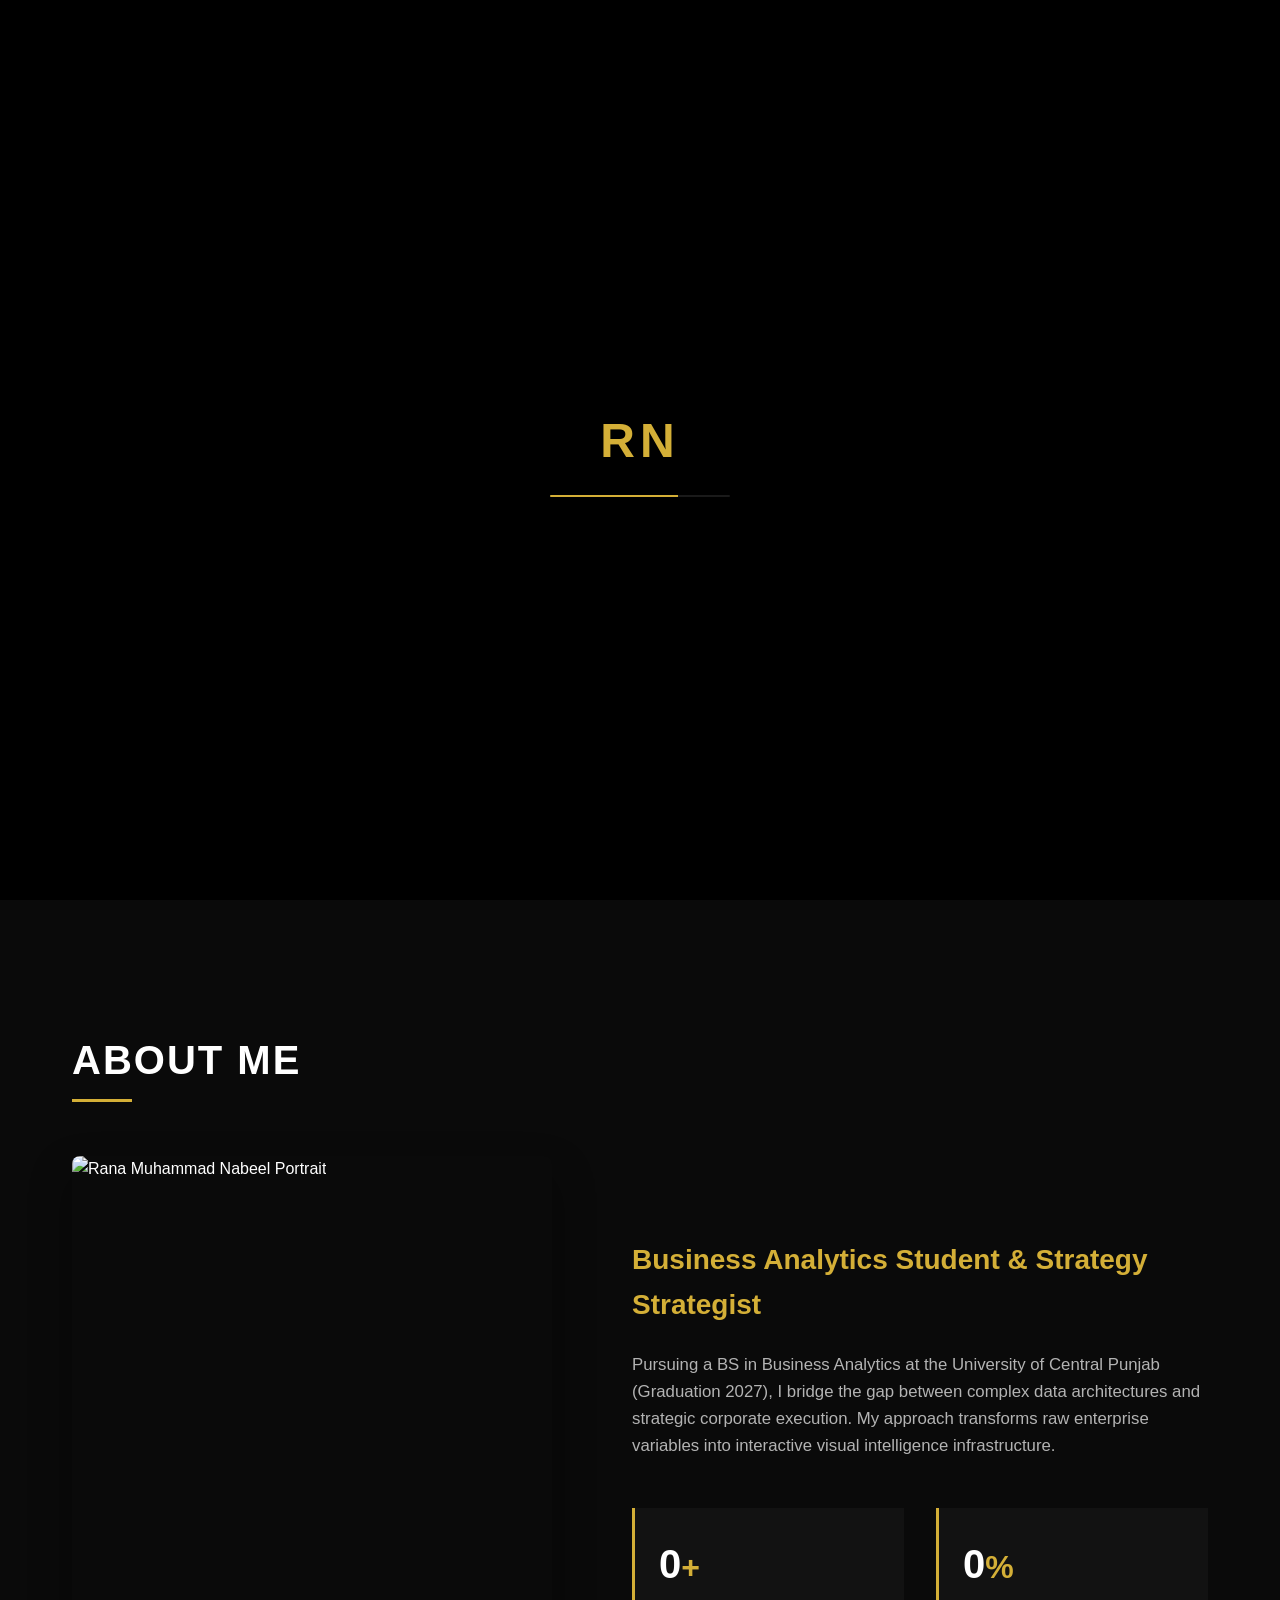
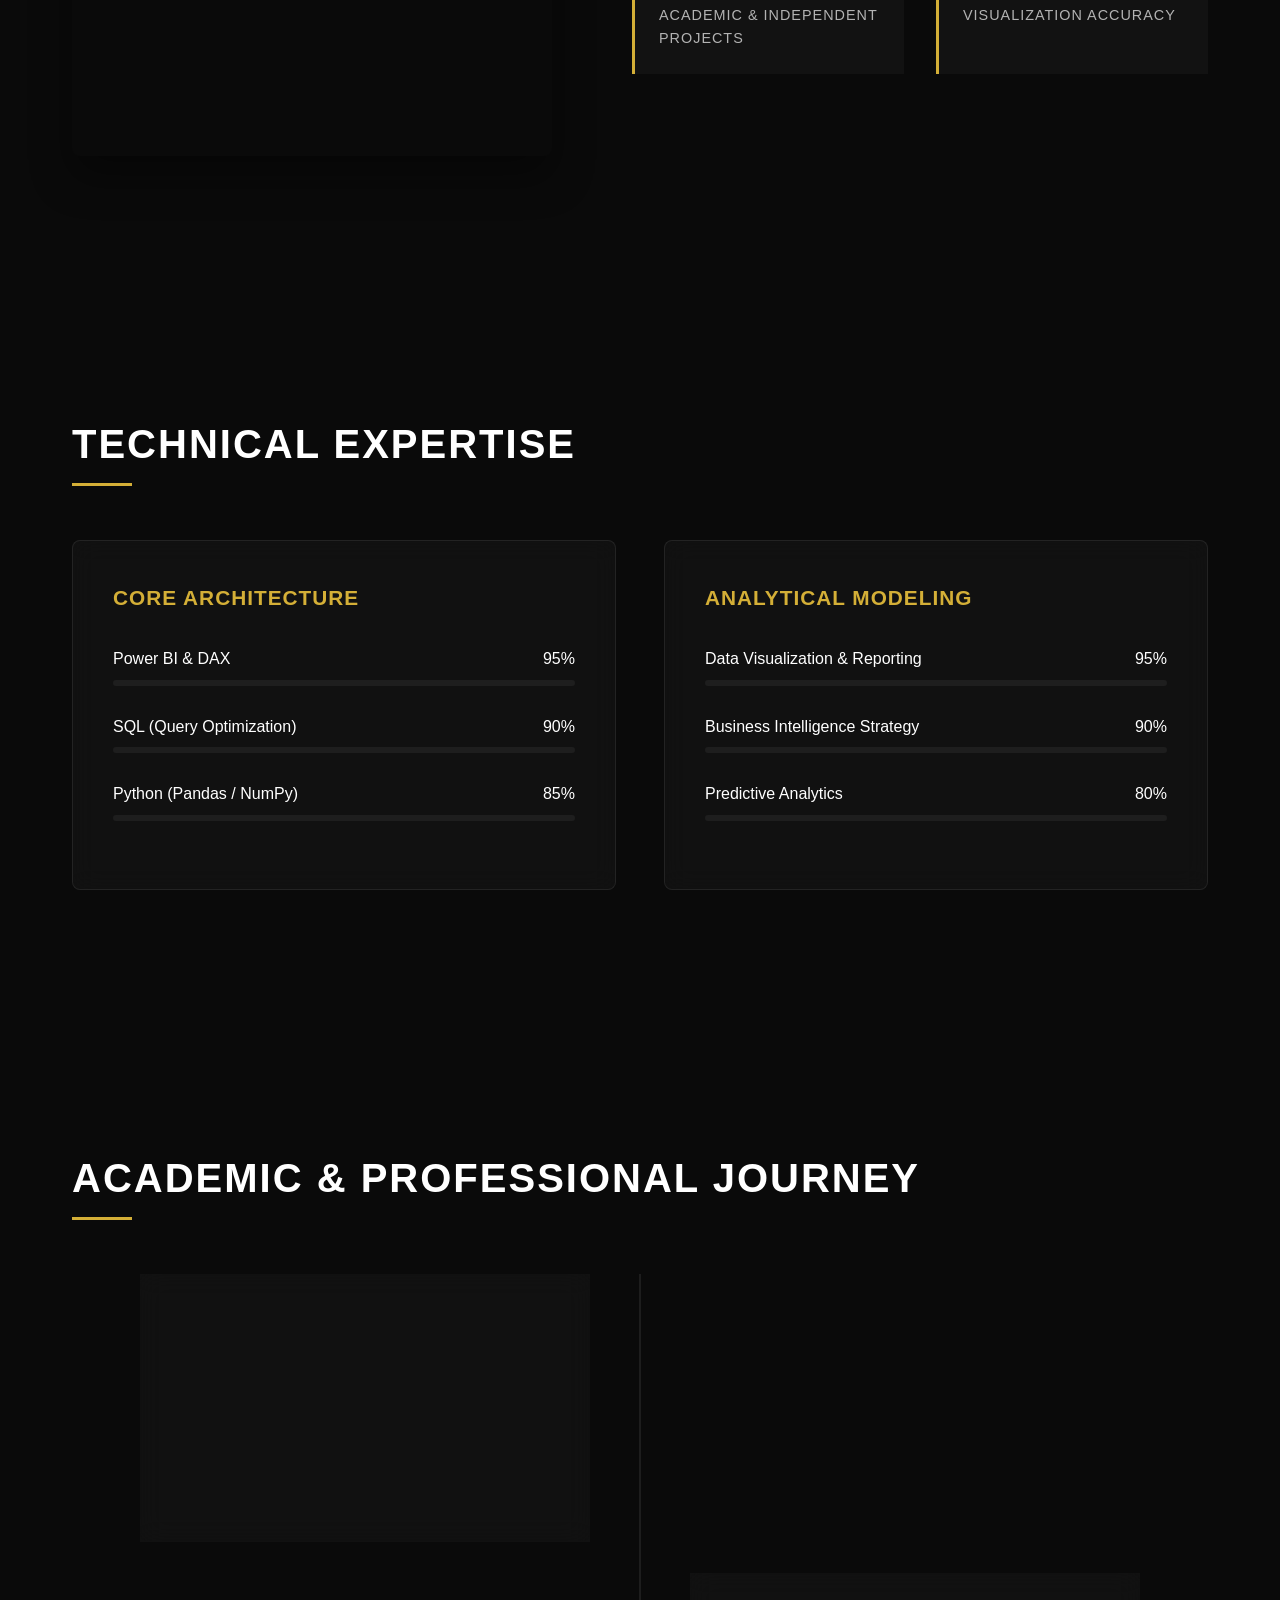
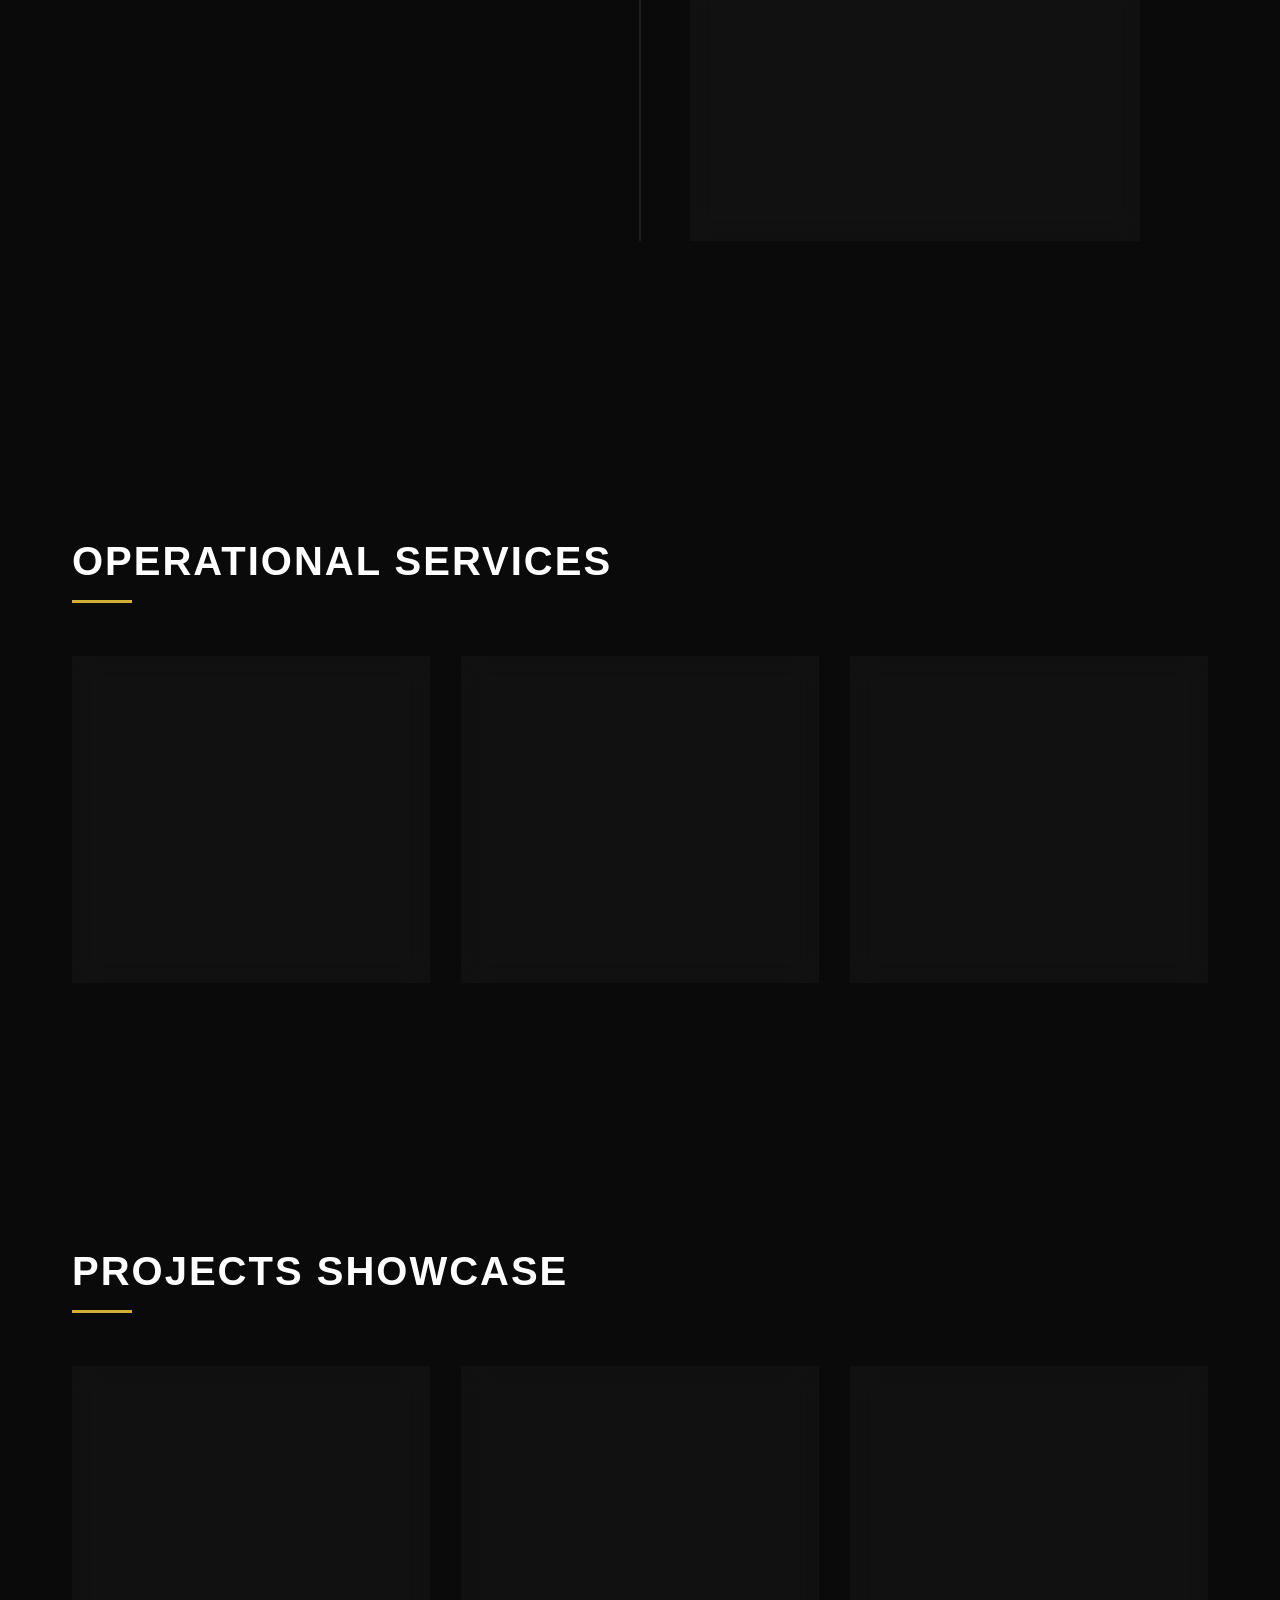
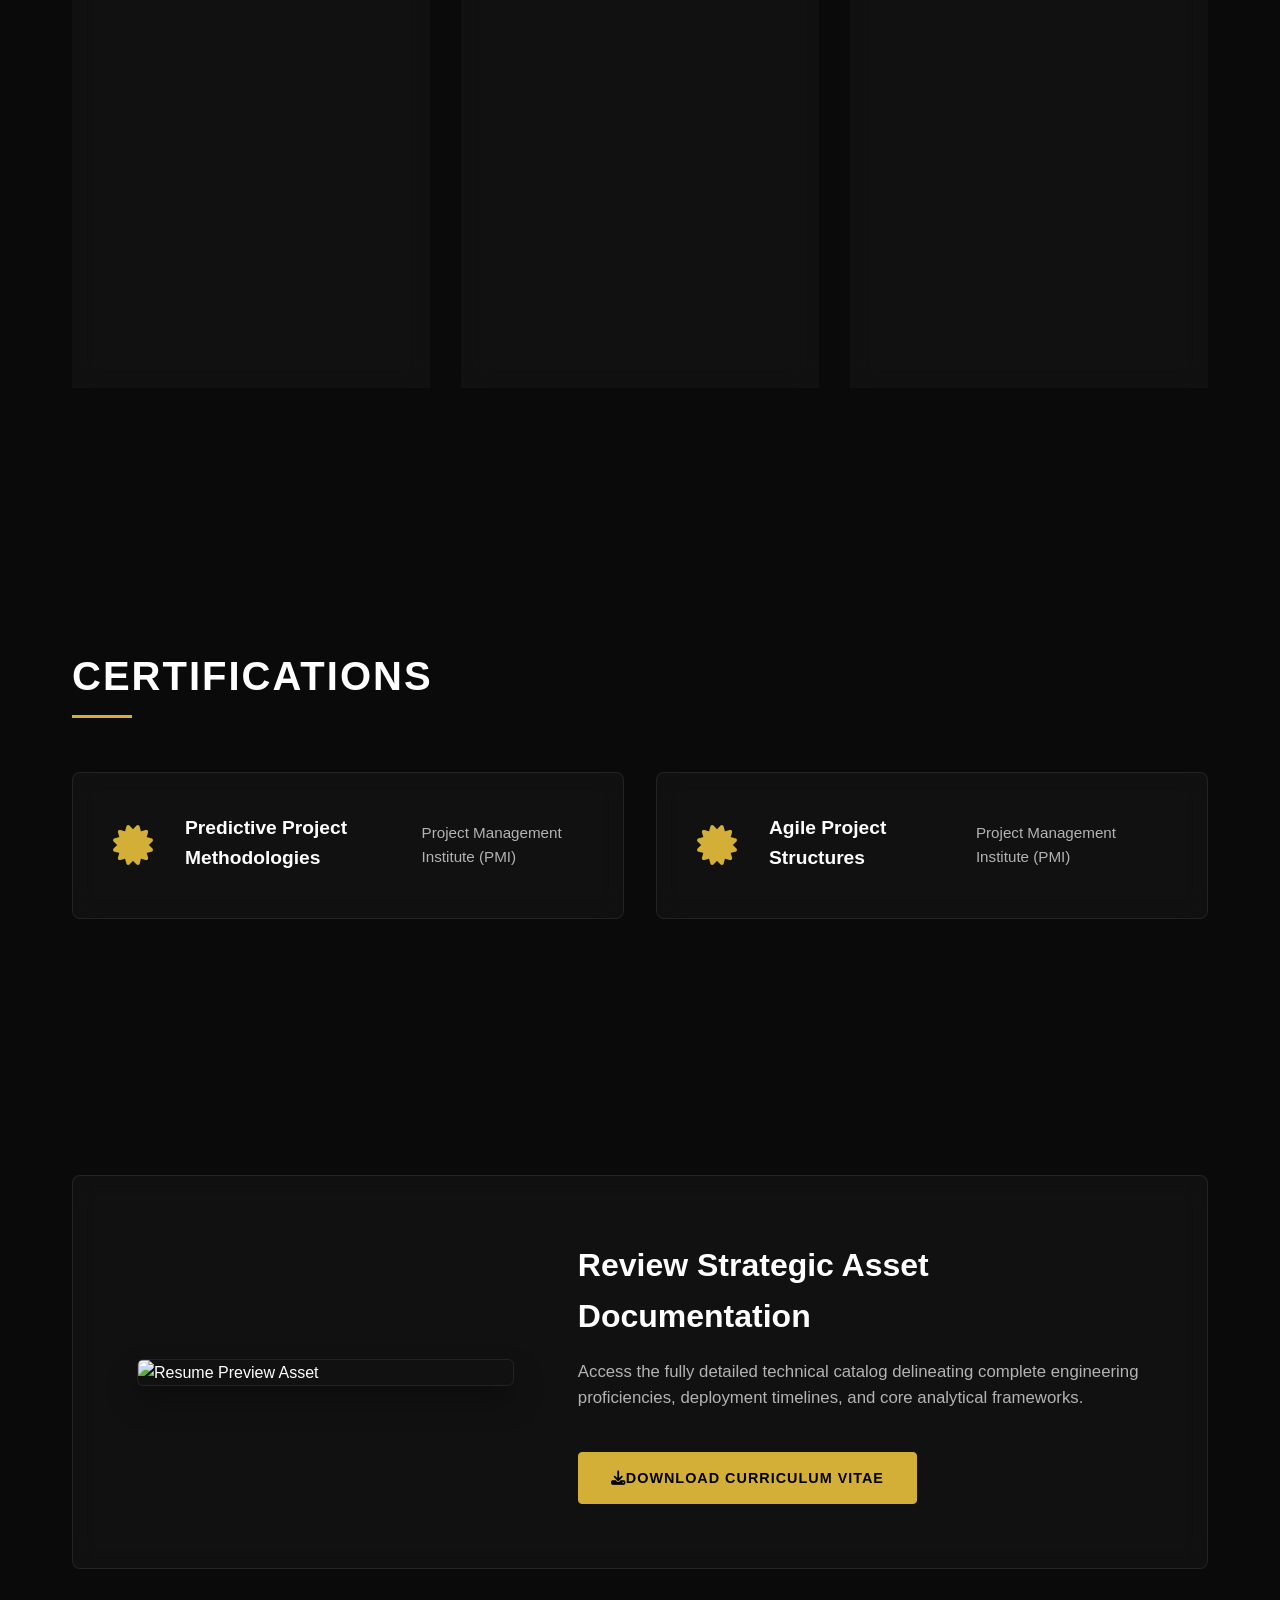
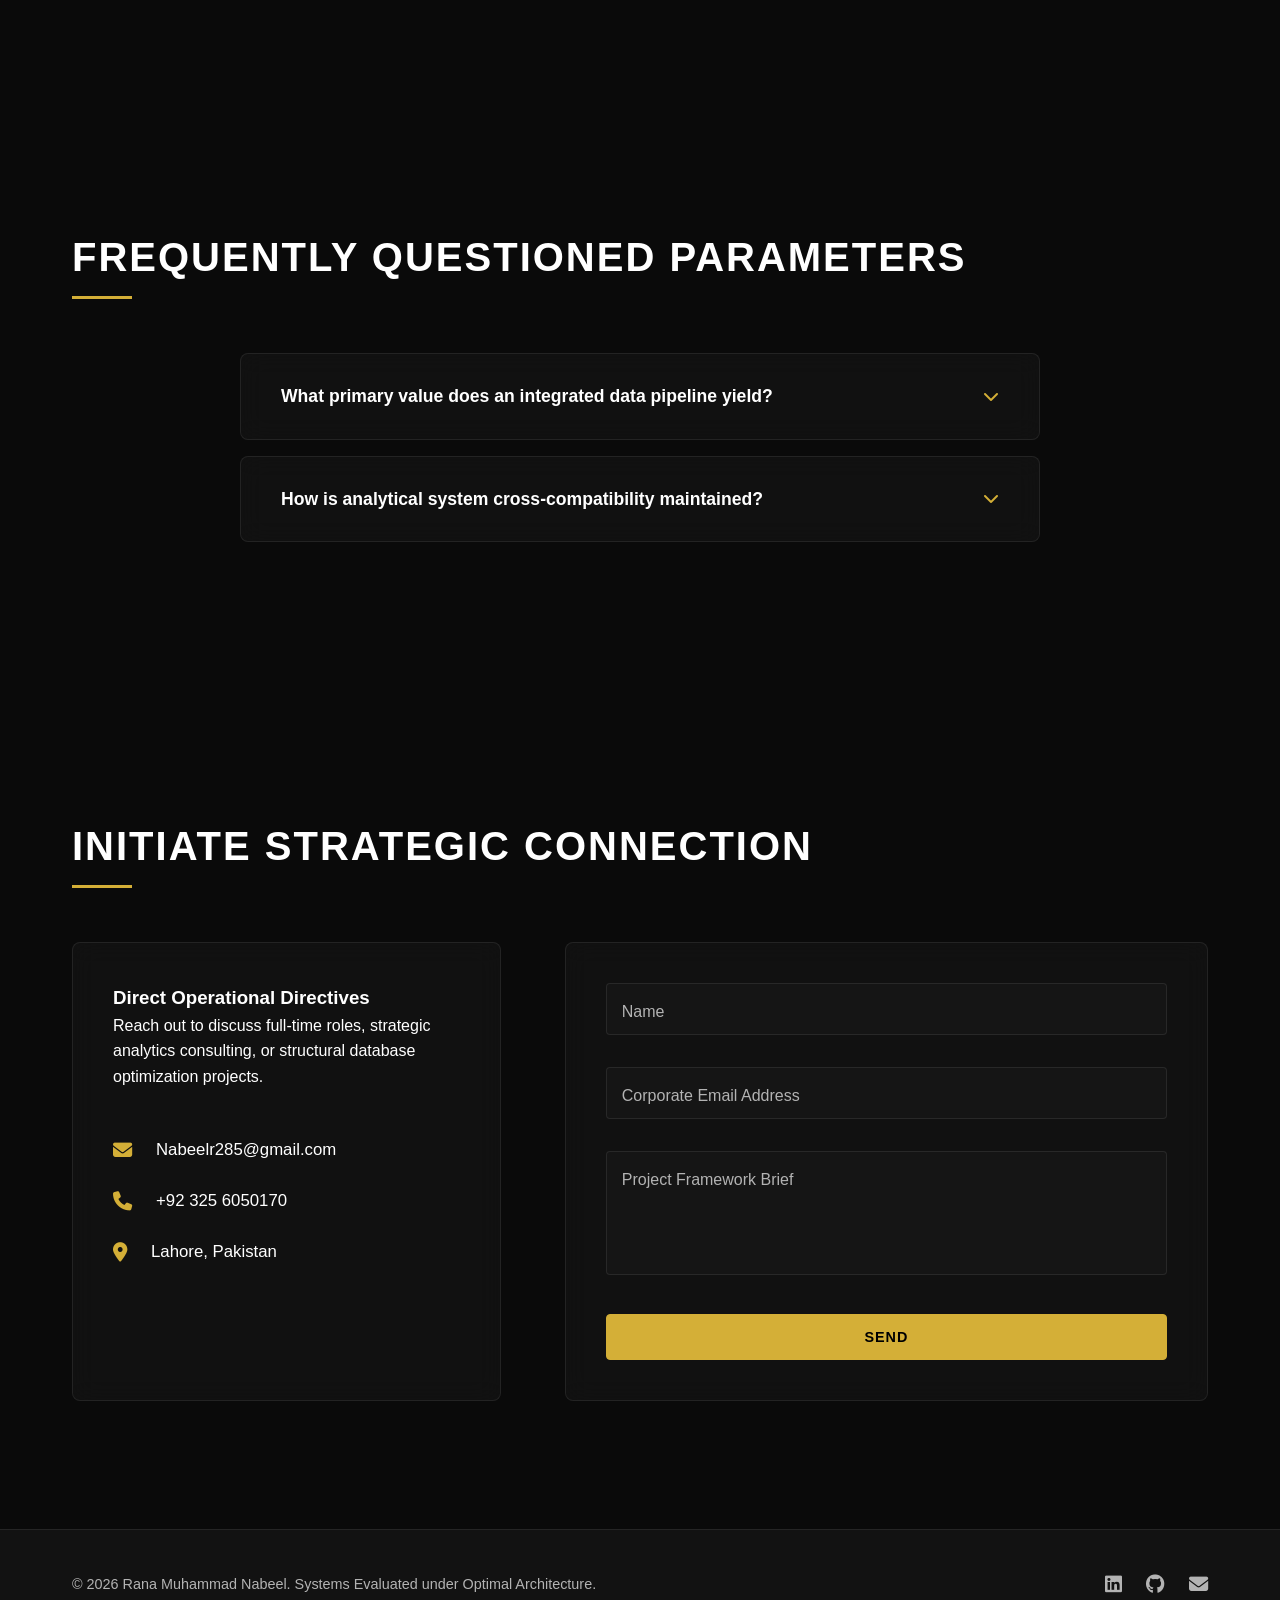
==== commit 9df2c063: "Update index.html" ====
--- a/index.html
+++ b/index.html
@@ -3,6 +3,9 @@
 <head>
     <meta charset="UTF-8">
     <meta name="viewport" content="width=device-width, initial-scale=1.0">
+    <meta name="description" content="Rana Muhammad Nabeel - Business Analytics Portfolio. Data Analyst and Power BI Developer based in Lahore.">
+<meta name="keywords" content="Rana Muhammad Nabeel, Nabeel, Business Analytics, Data Analyst, Power BI Developer, Lahore">
+<meta name="author" content="Rana Muhammad Nabeel">
     <title>Rana Muhammad Nabeel | Business Analytics Portfolio</title>
     <link rel="stylesheet" href="style.css">
     <link rel="stylesheet" href="https://cdnjs.cloudflare.com/ajax/libs/font-awesome/6.4.0/css/all.min.css">
@@ -309,4 +312,4 @@
 
     <script src="script.js"></script>
 </body>
-</html>+</html>
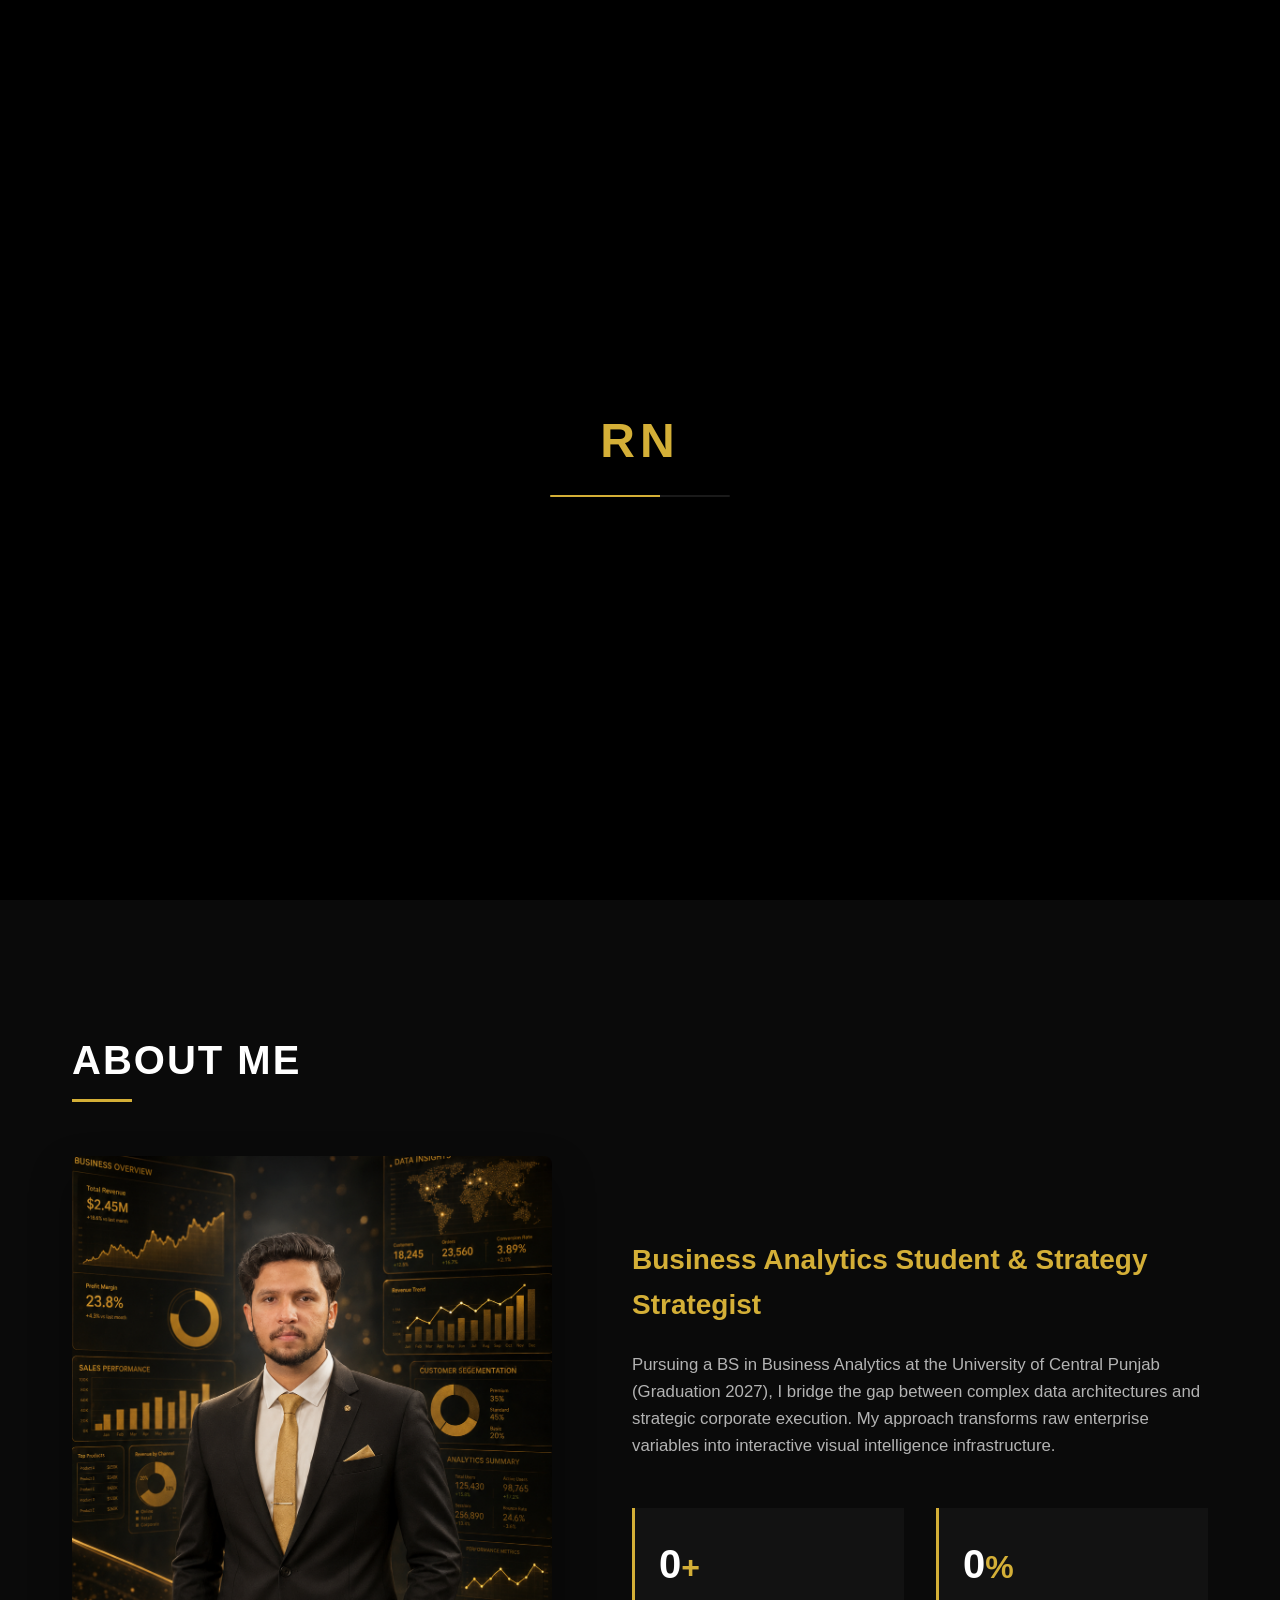
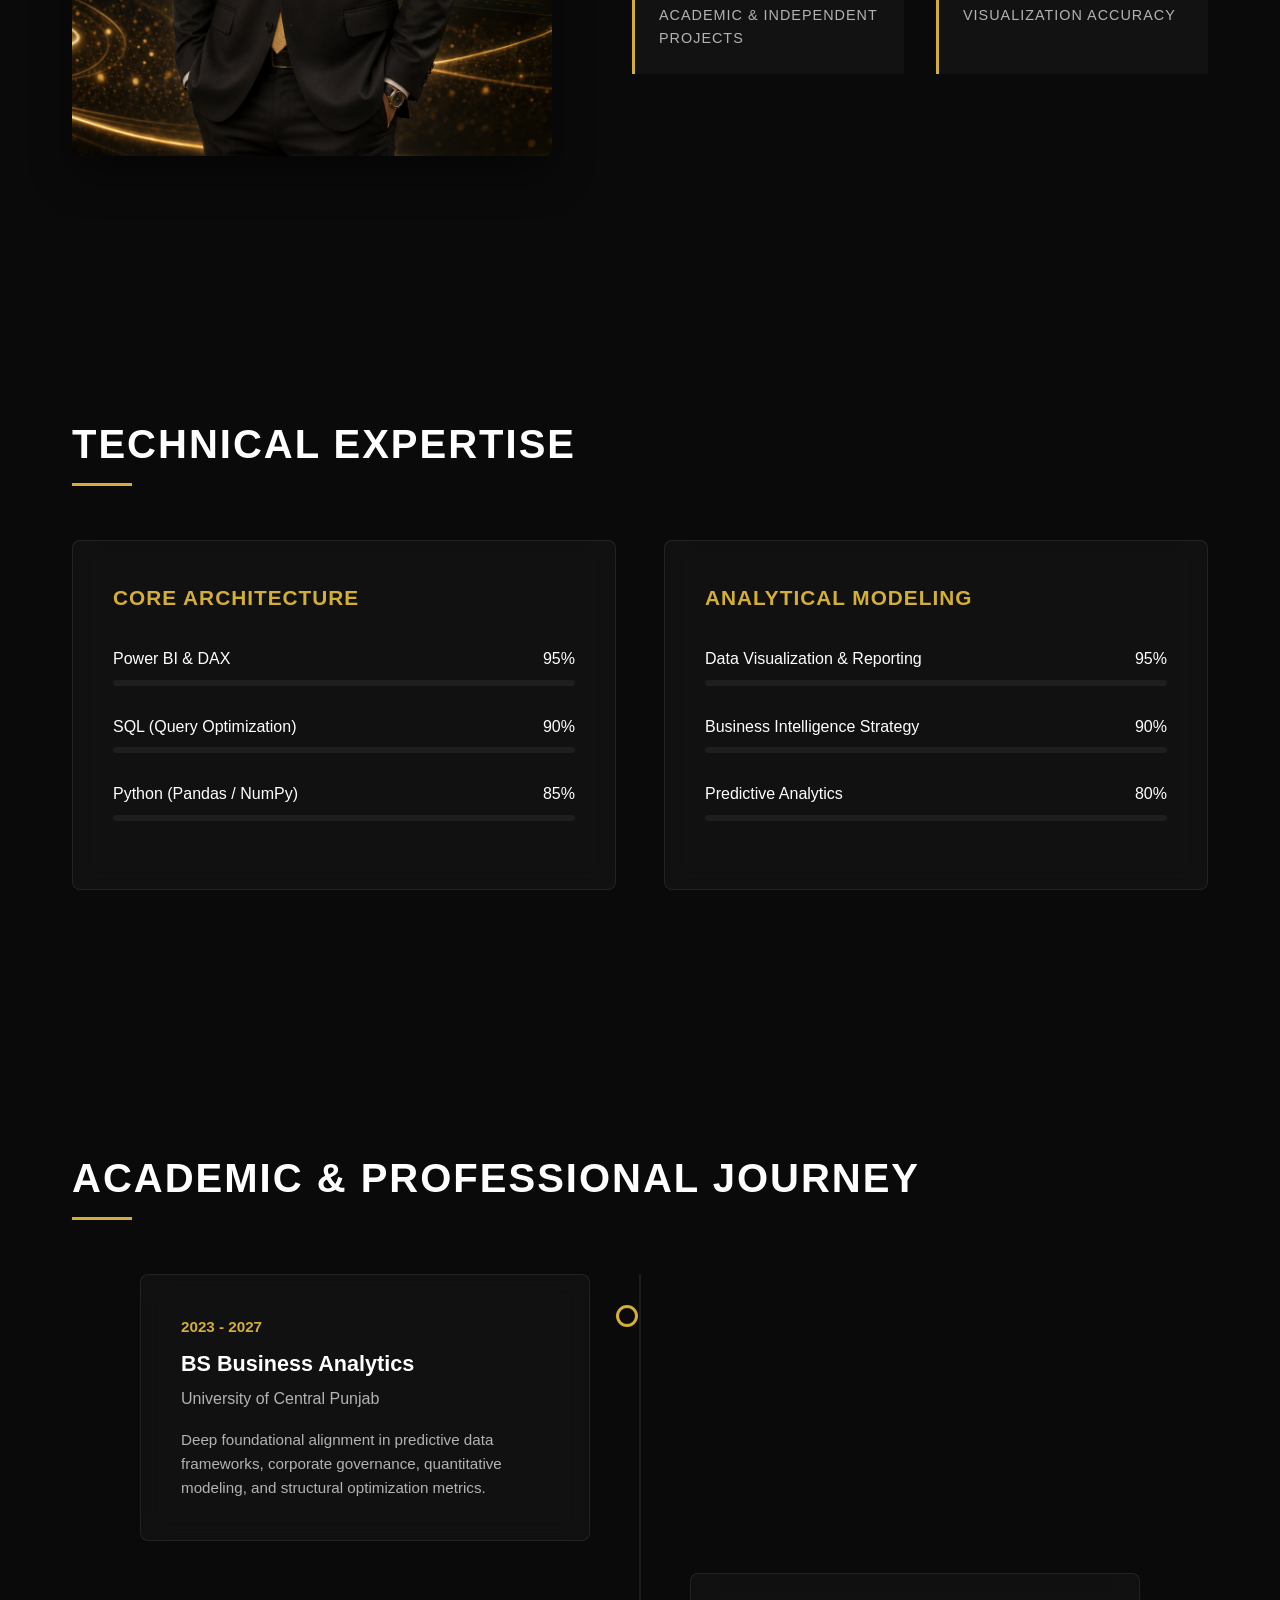
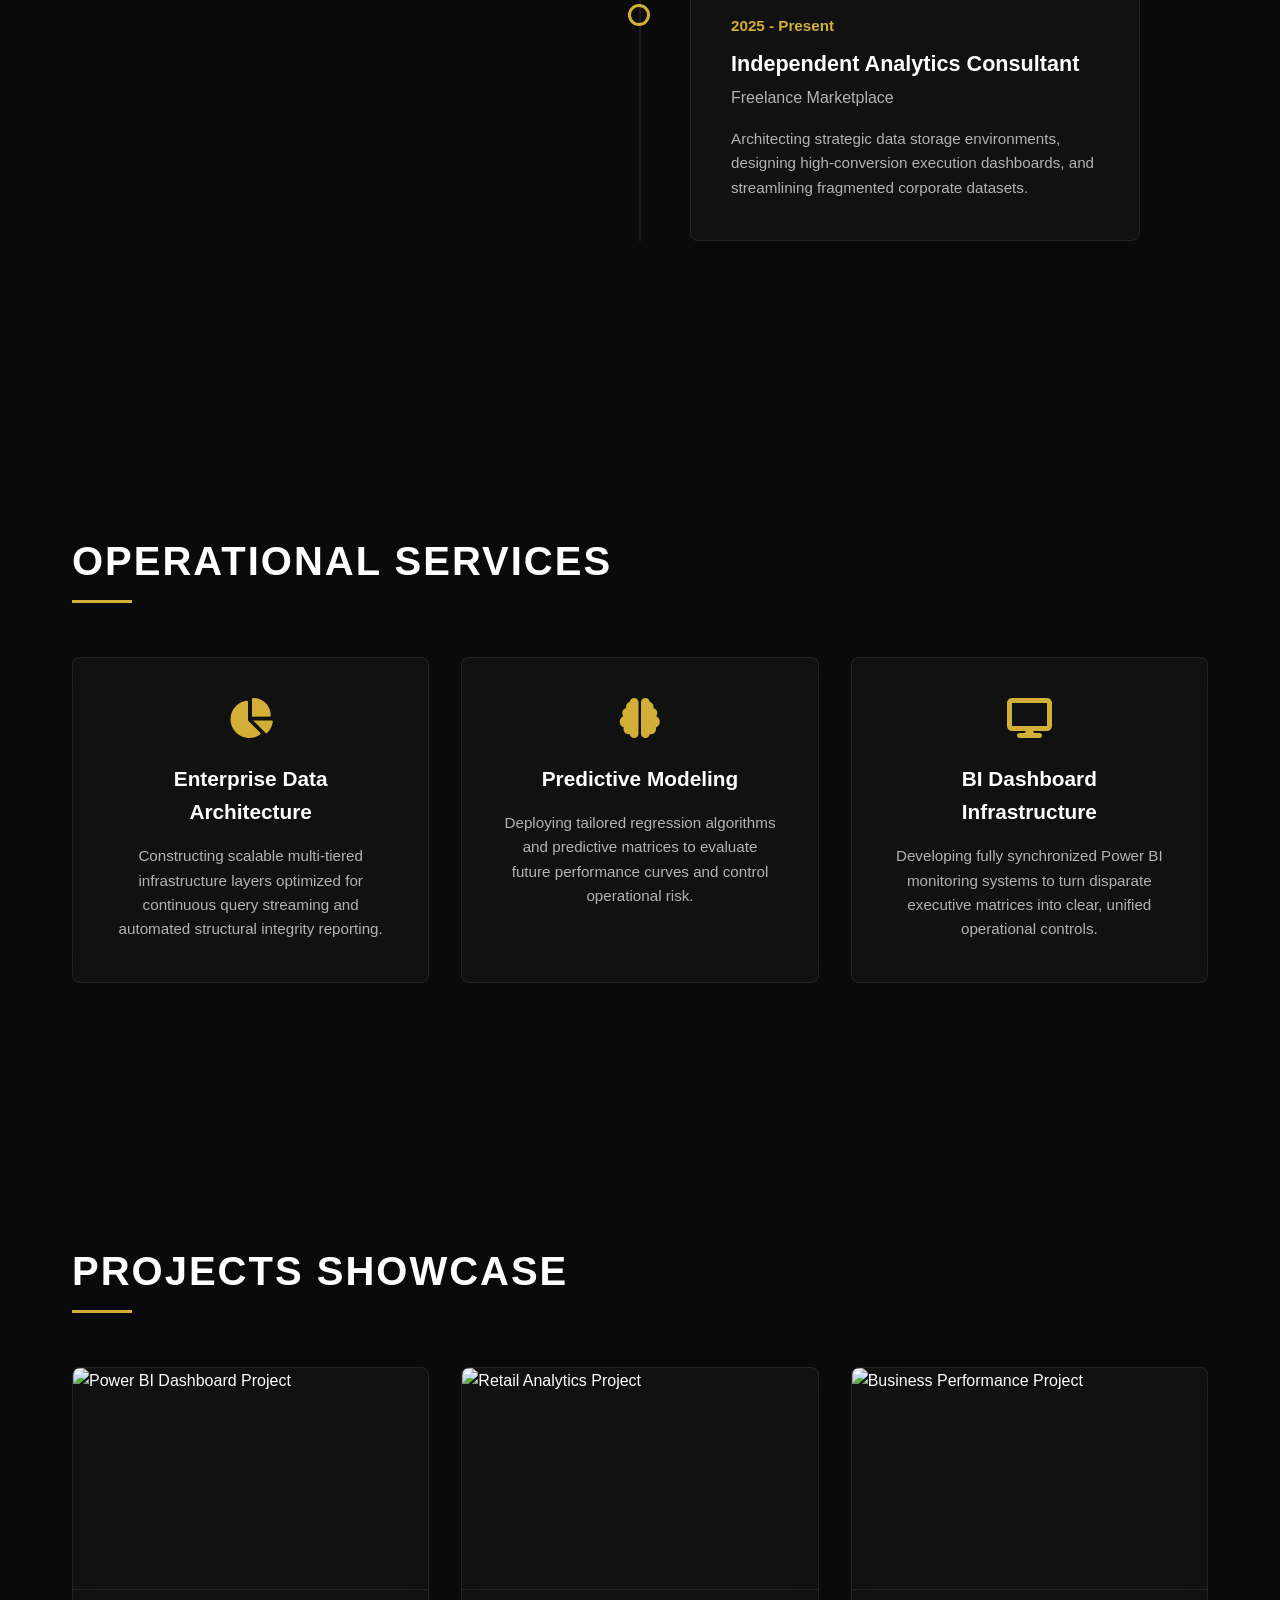
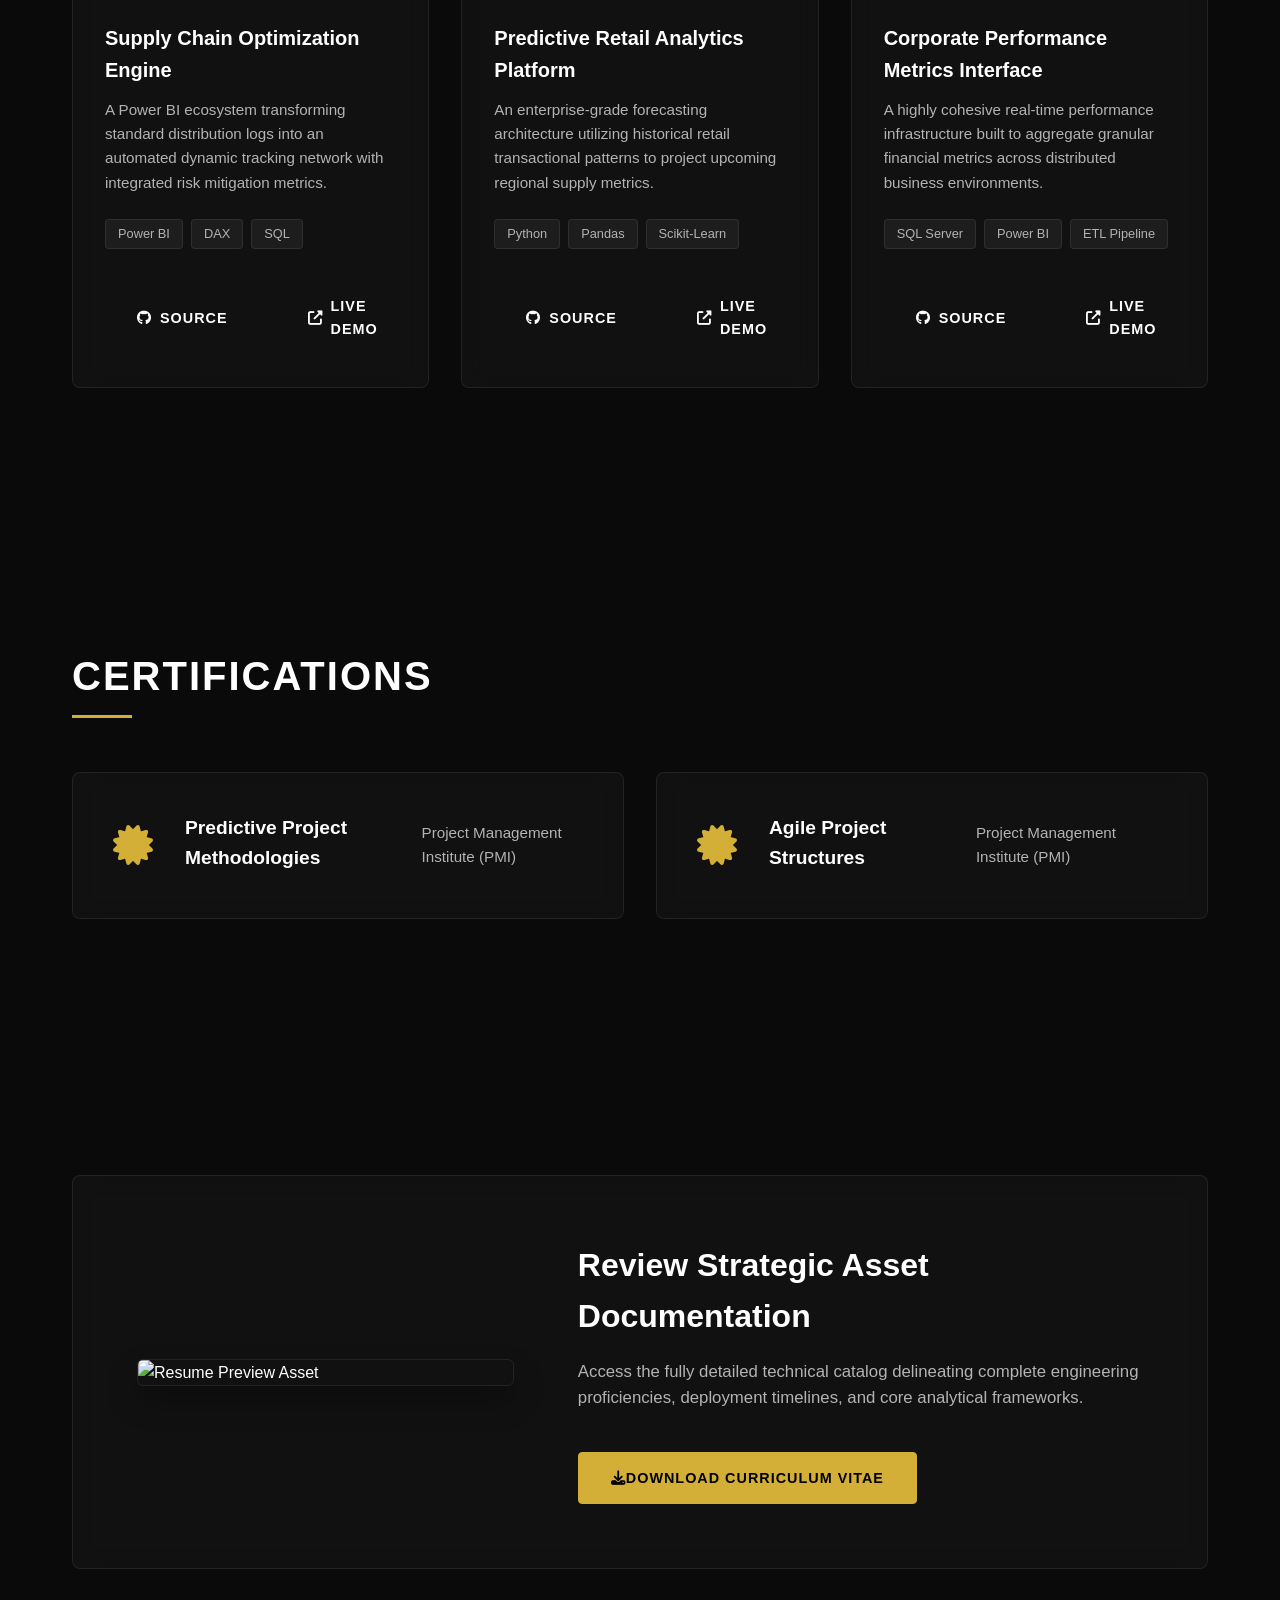
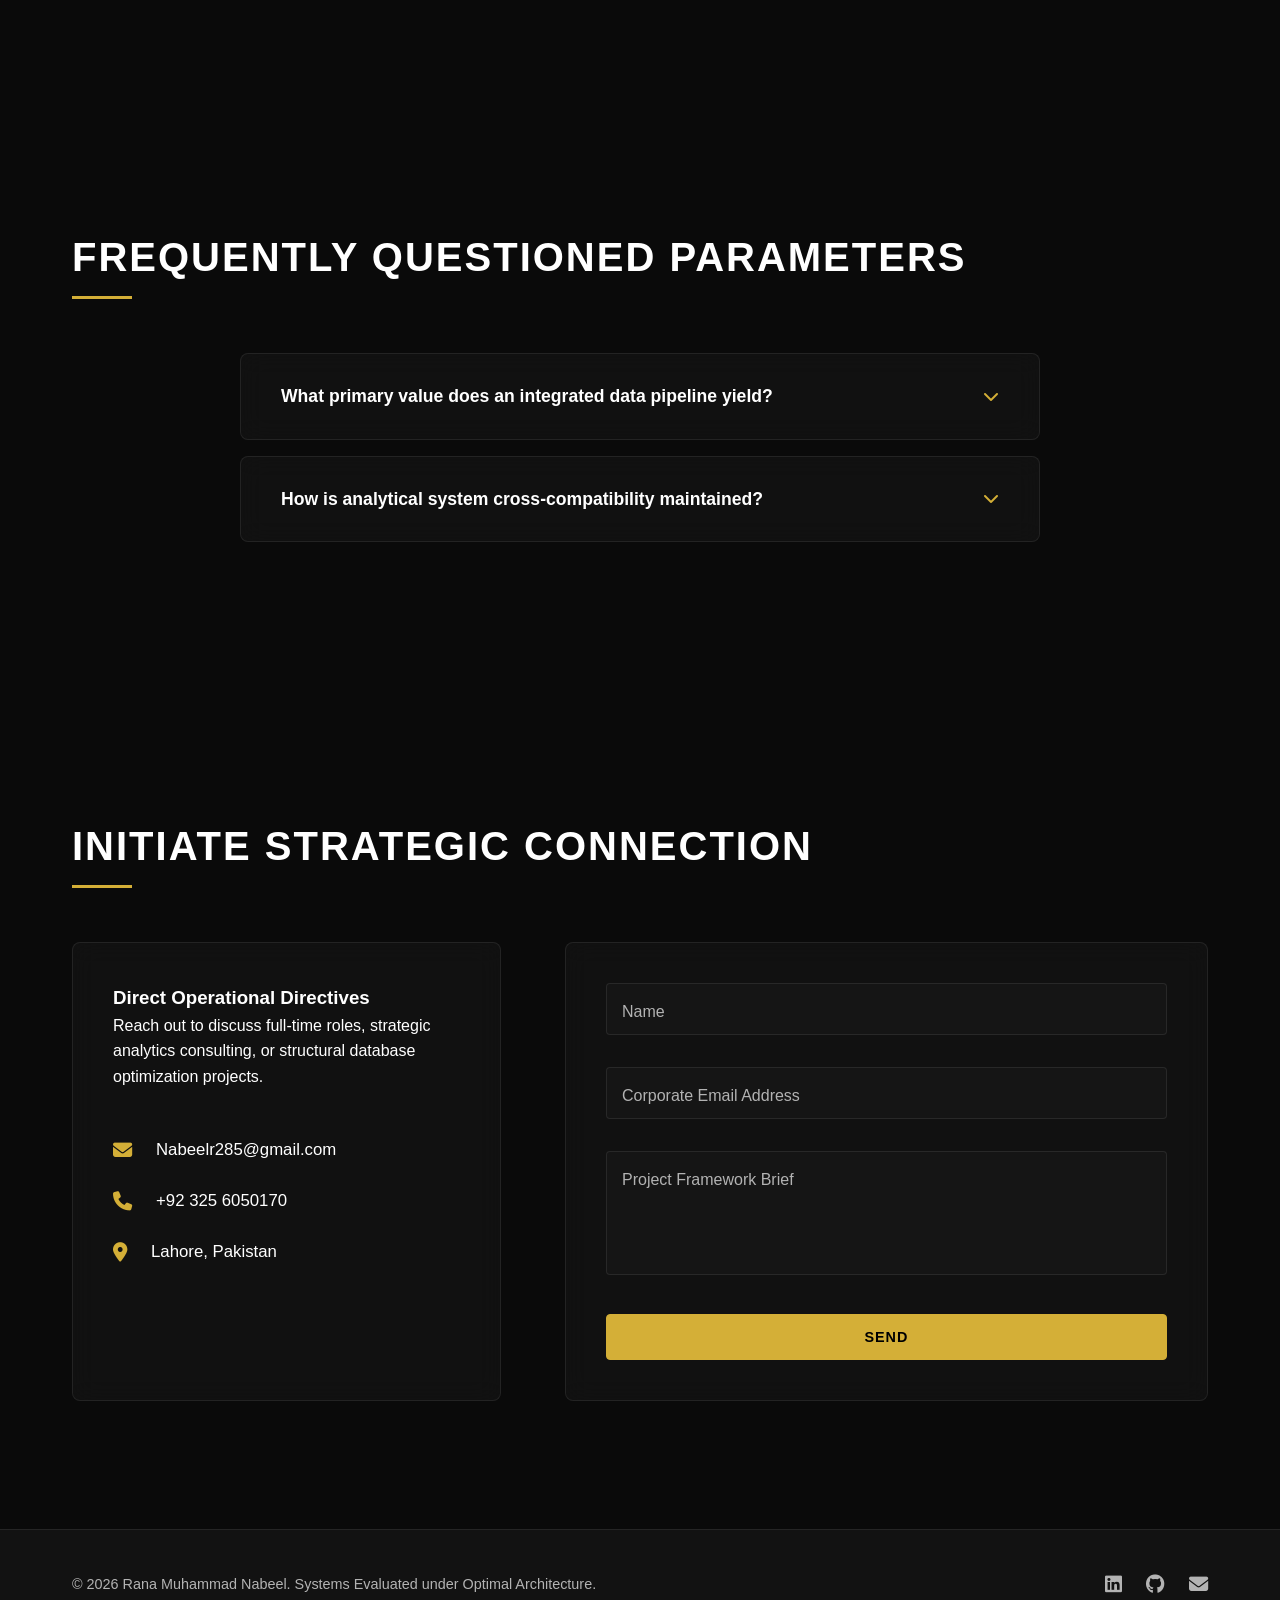
==== commit 5d52a4bd: "Update index.html" ====
--- a/index.html
+++ b/index.html
@@ -60,8 +60,8 @@
                 <h2 class="section-title">About Me</h2>
                 <div class="about-grid">
                     <div class="about-image-wrapper parallax-element" data-speed="0.05">
-                        <img src="https://i.ibb.co/5gk2Q5gc/hero-profile-png.png" alt="Rana Muhammad Nabeel Portrait" class="about-img main-portrait">
-                        <img src="https://i.ibb.co/gMqLzvvz/hero-image-white-bg.png" alt="Executive Portrait" class="about-img full-portrait hidden">
+                        <img src="images/profilegold.png" alt="Rana Muhammad Nabeel Portrait" class="about-img main-portrait">
+                        <img src="images/profilewhite.png" alt="Executive Portrait" class="about-img full-portrait hidden">
                     </div>
                     <div class="about-text-content">
                         <h3>Business Analytics Student & Strategy Strategist</h3>
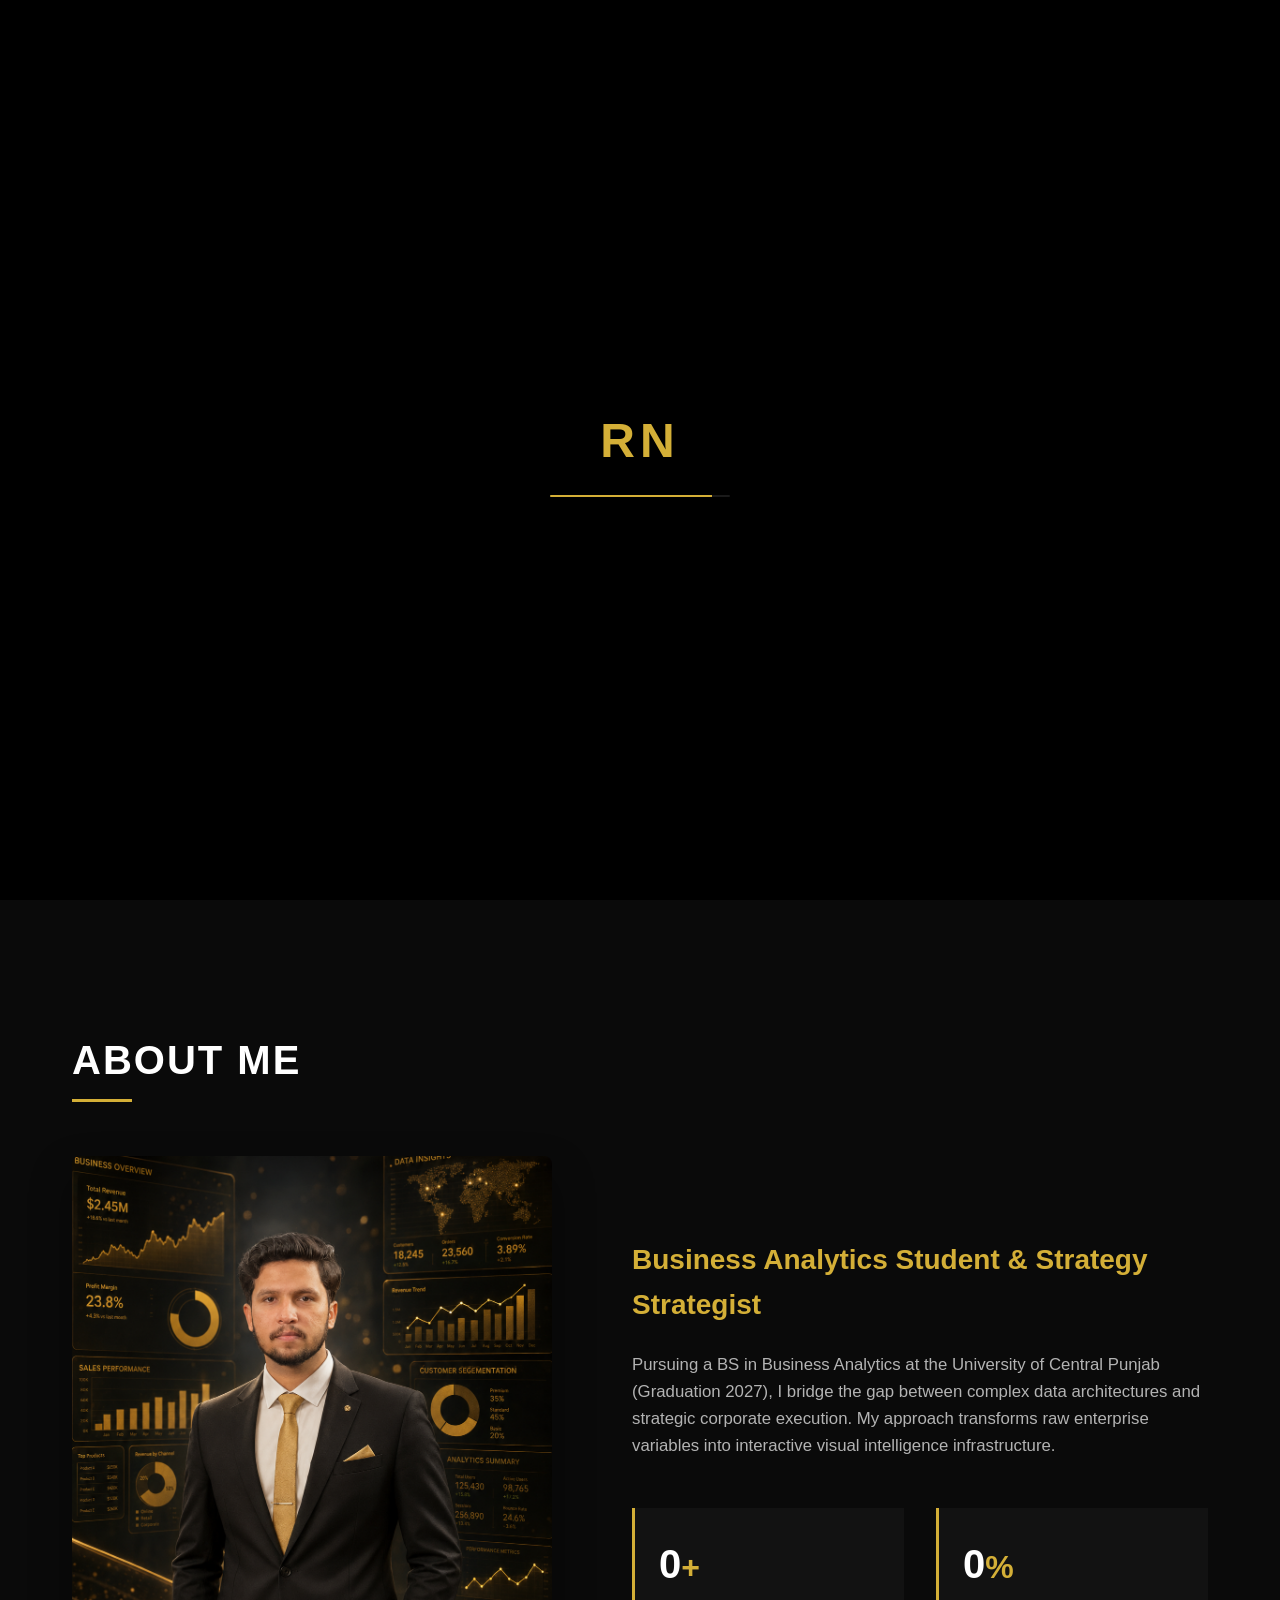
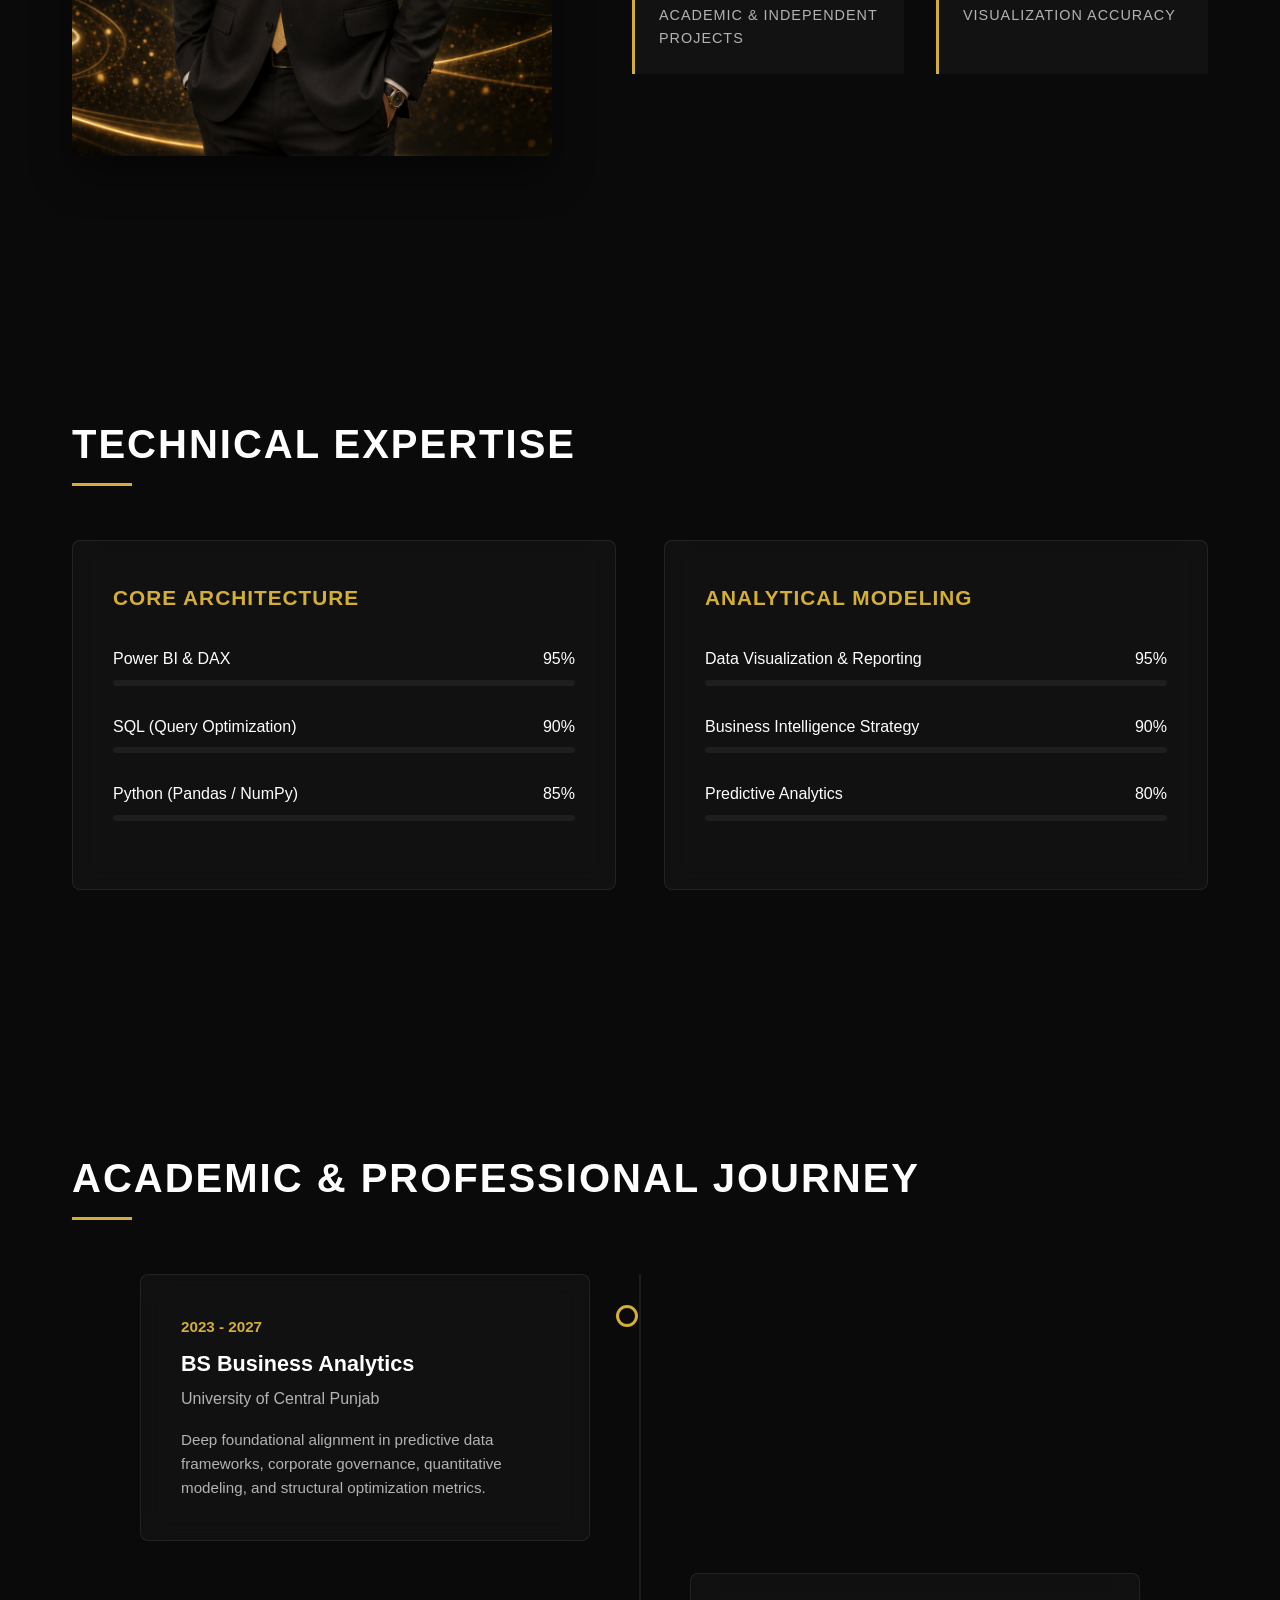
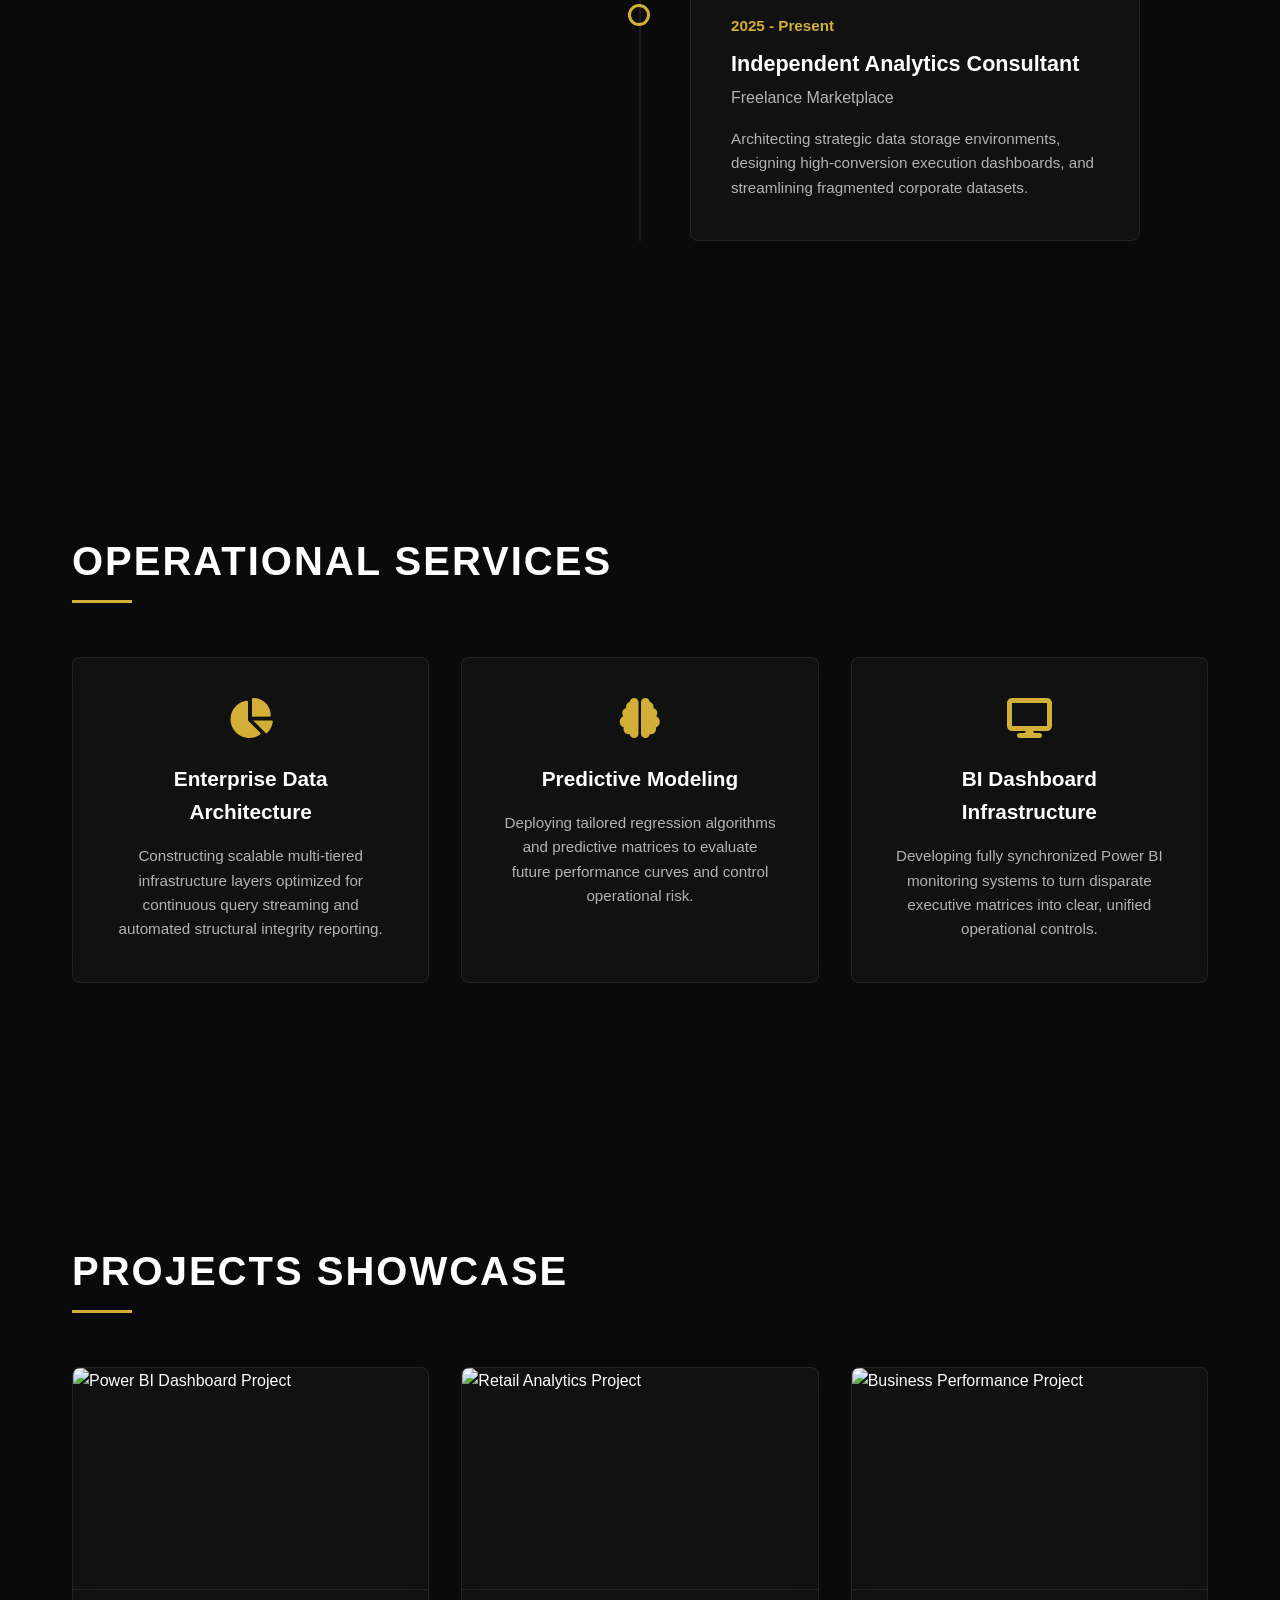
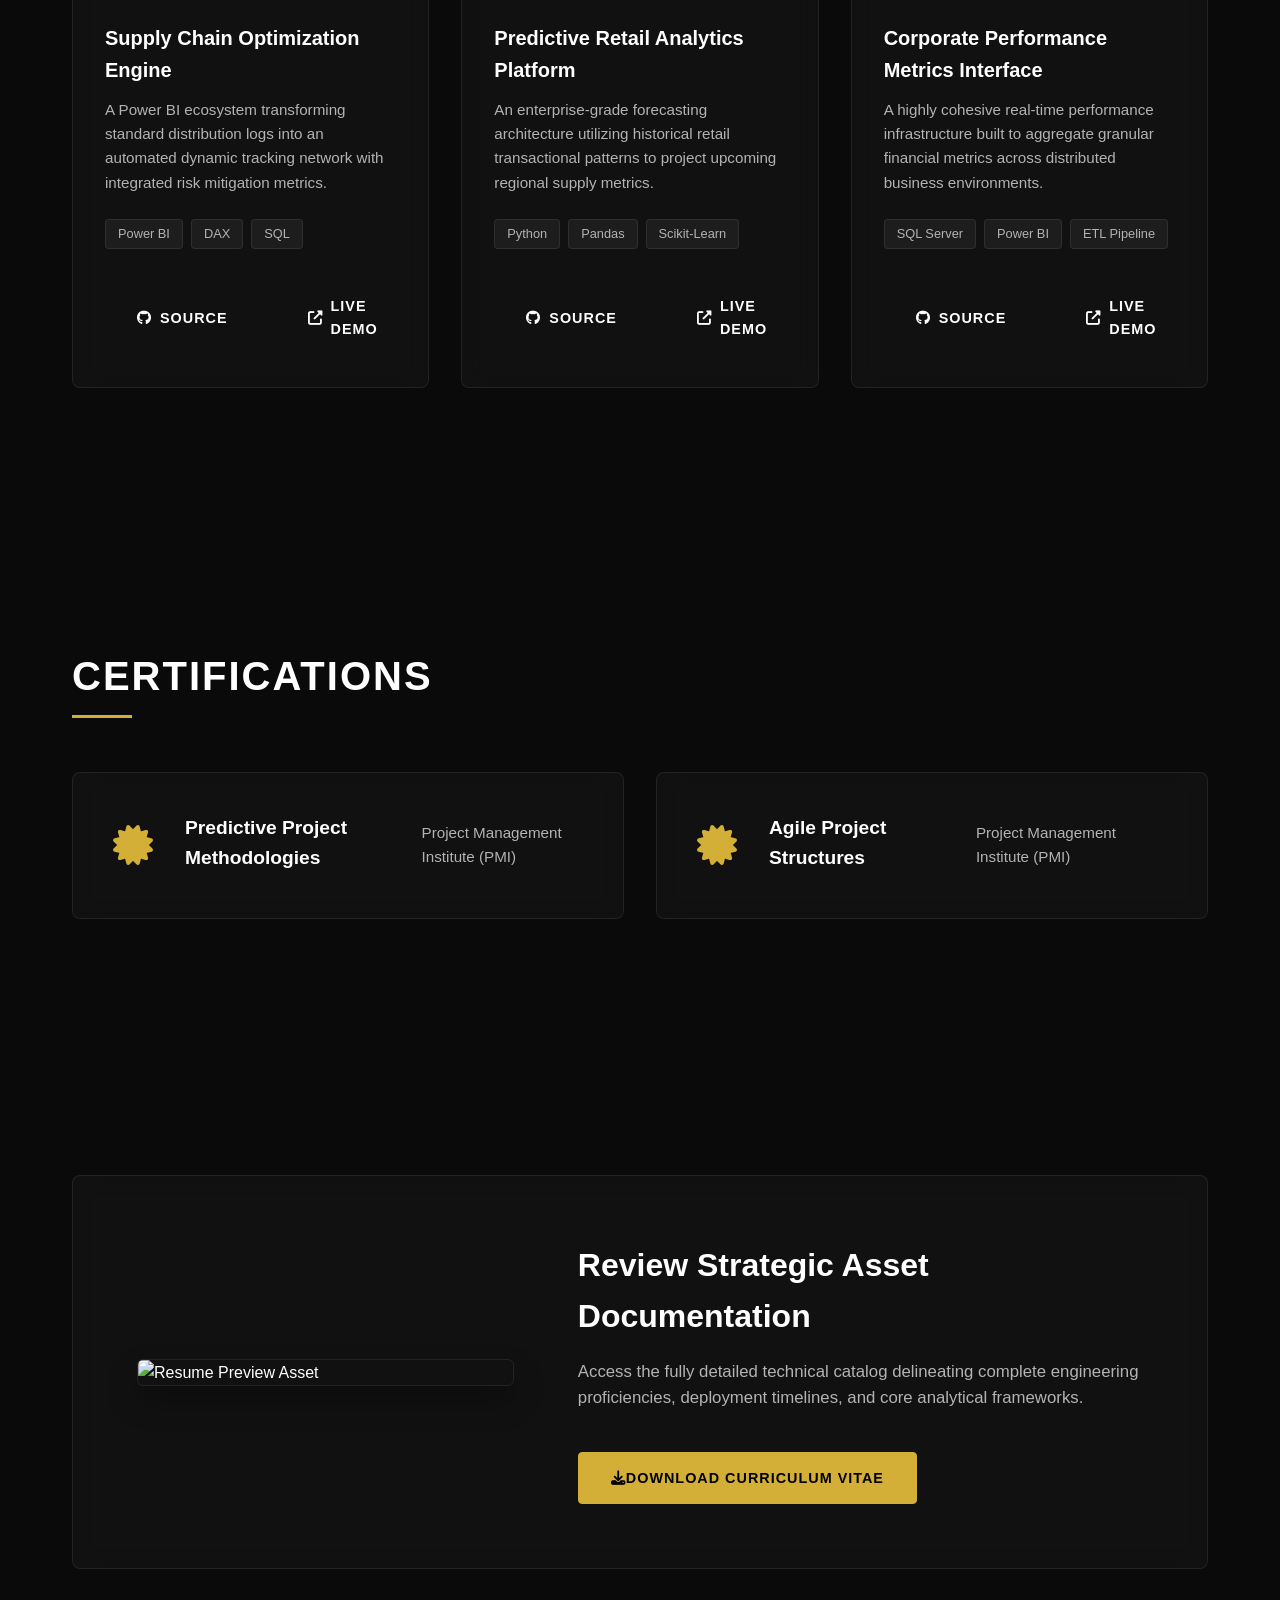
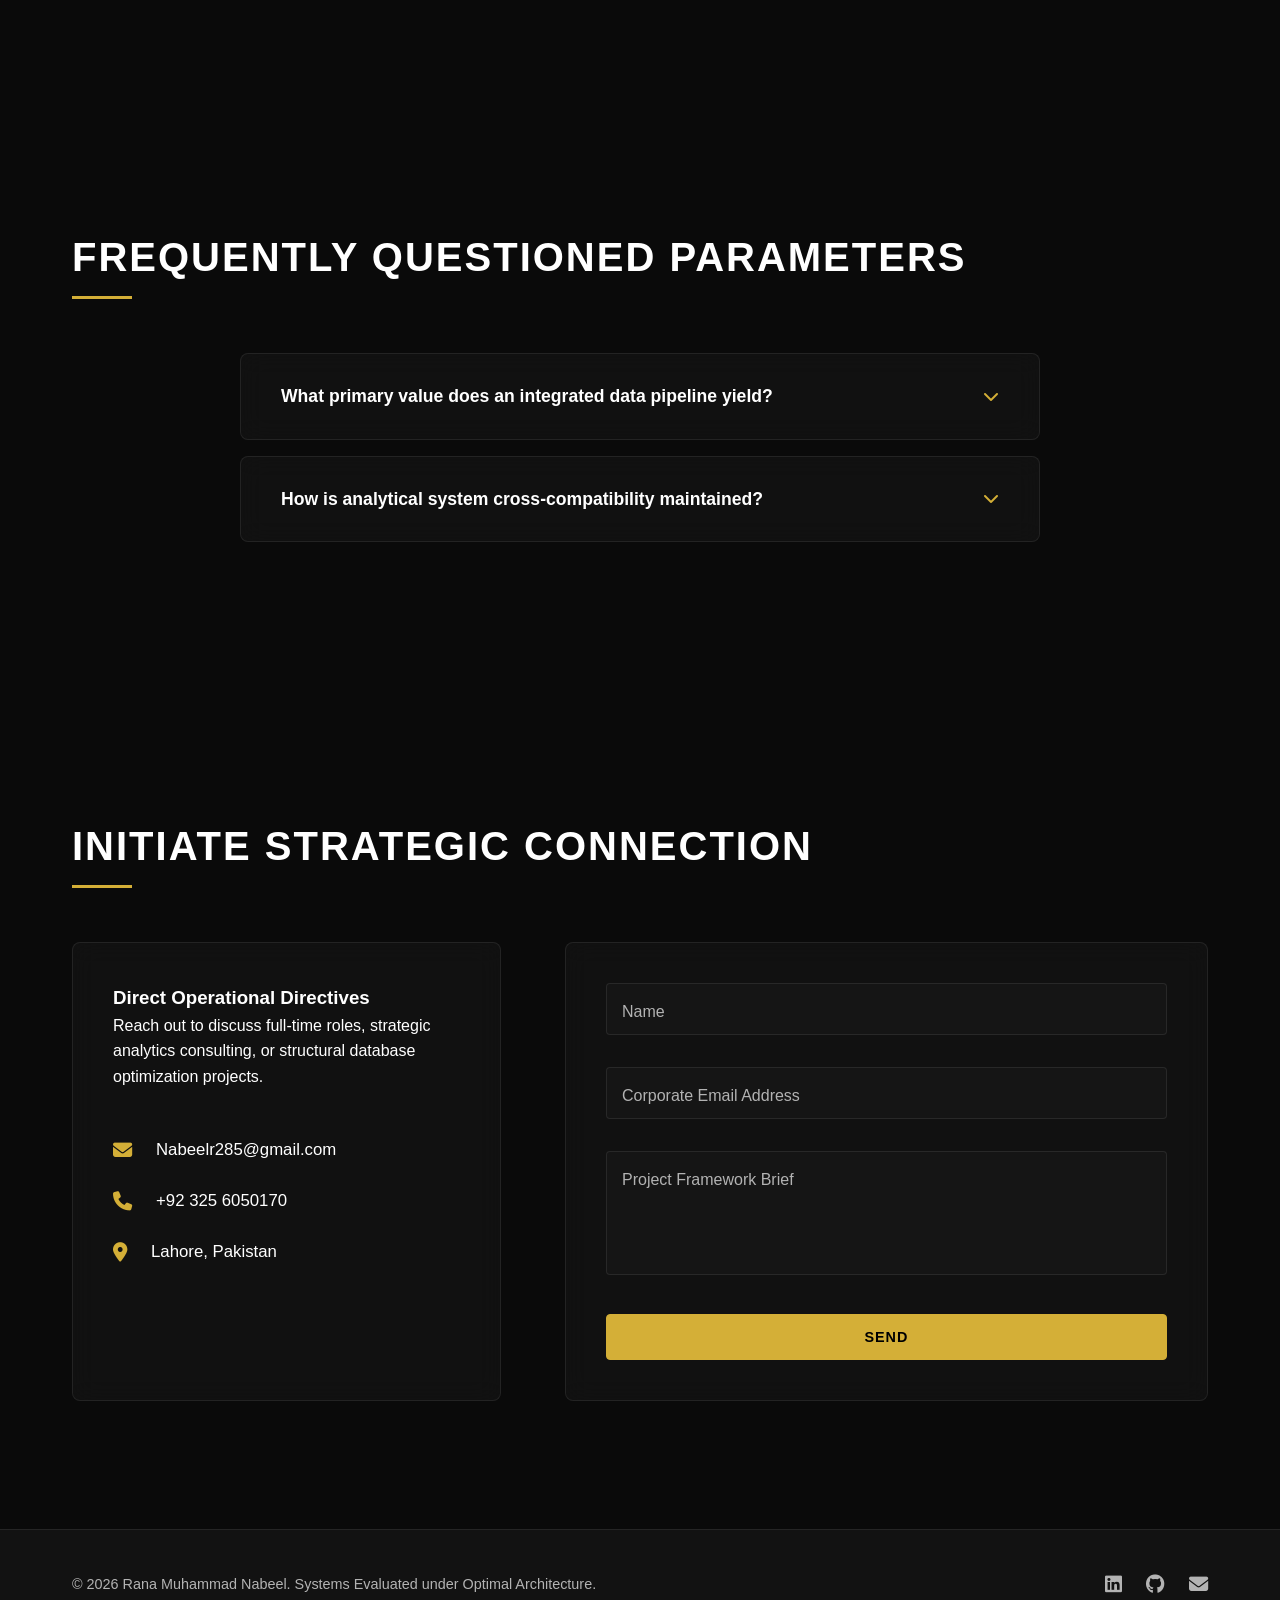
==== commit db593492: "Update index.html" ====
--- a/index.html
+++ b/index.html
@@ -172,7 +172,7 @@
                 <div class="projects-grid">
                     <div class="project-card glass-card glow-effect">
                         <div class="project-image-container">
-                            <img src="https://i.ibb.co/wF8cGJr6/img1.png" alt="Power BI Dashboard Project">
+                            <img src="images/img1.png" alt="Power BI Dashboard Project">
                         </div>
                         <div class="project-info">
                             <h3>Supply Chain Optimization Engine</h3>
@@ -186,7 +186,7 @@
                     </div>
                     <div class="project-card glass-card glow-effect">
                         <div class="project-image-container">
-                            <img src="https://i.ibb.co/jkmpXL7s/img2.png" alt="Retail Analytics Project">
+                            <img src="images/img2.png" alt="Retail Analytics Project">
                         </div>
                         <div class="project-info">
                             <h3>Predictive Retail Analytics Platform</h3>
@@ -200,7 +200,7 @@
                     </div>
                     <div class="project-card glass-card glow-effect">
                         <div class="project-image-container">
-                            <img src="https://i.ibb.co/vCVLrYm5/img3.png" alt="Business Performance Project">
+                            <img src="images/img3.png" alt="Business Performance Project">
                         </div>
                         <div class="project-info">
                             <h3>Corporate Performance Metrics Interface</h3>
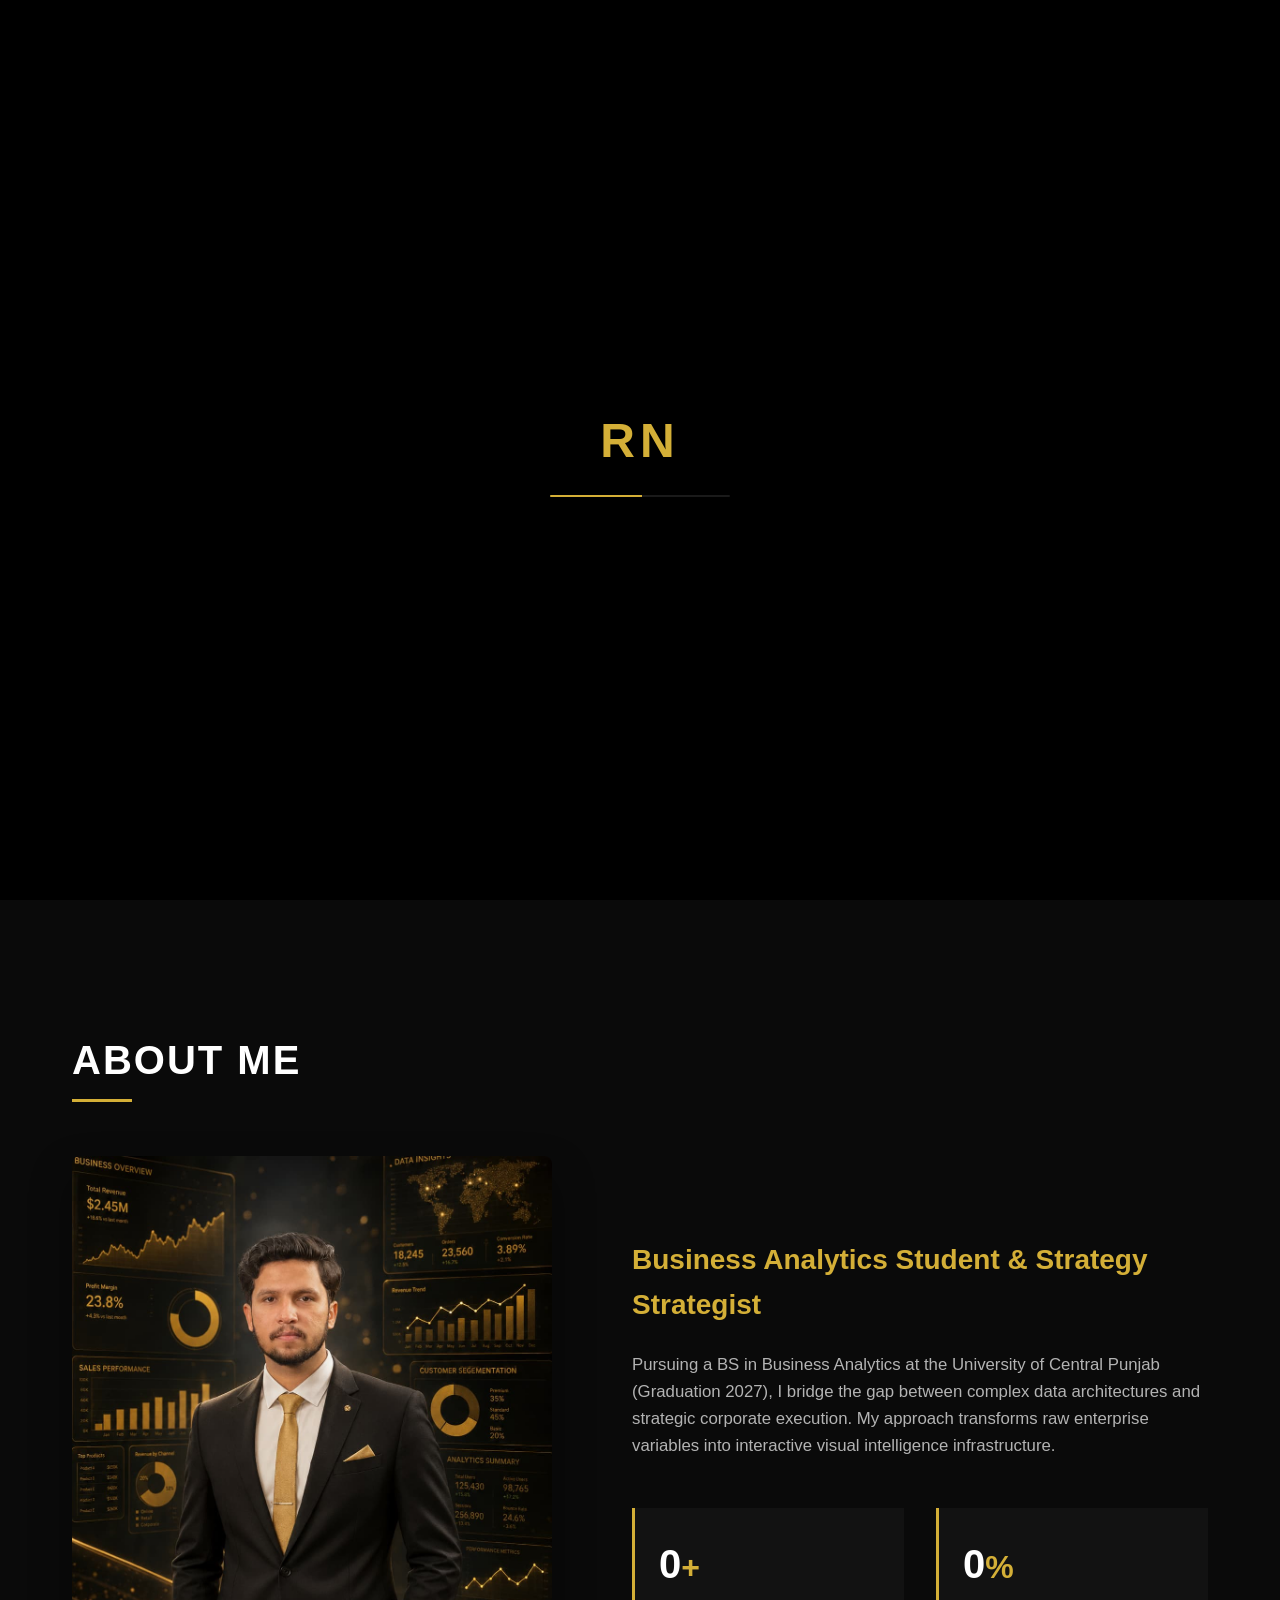
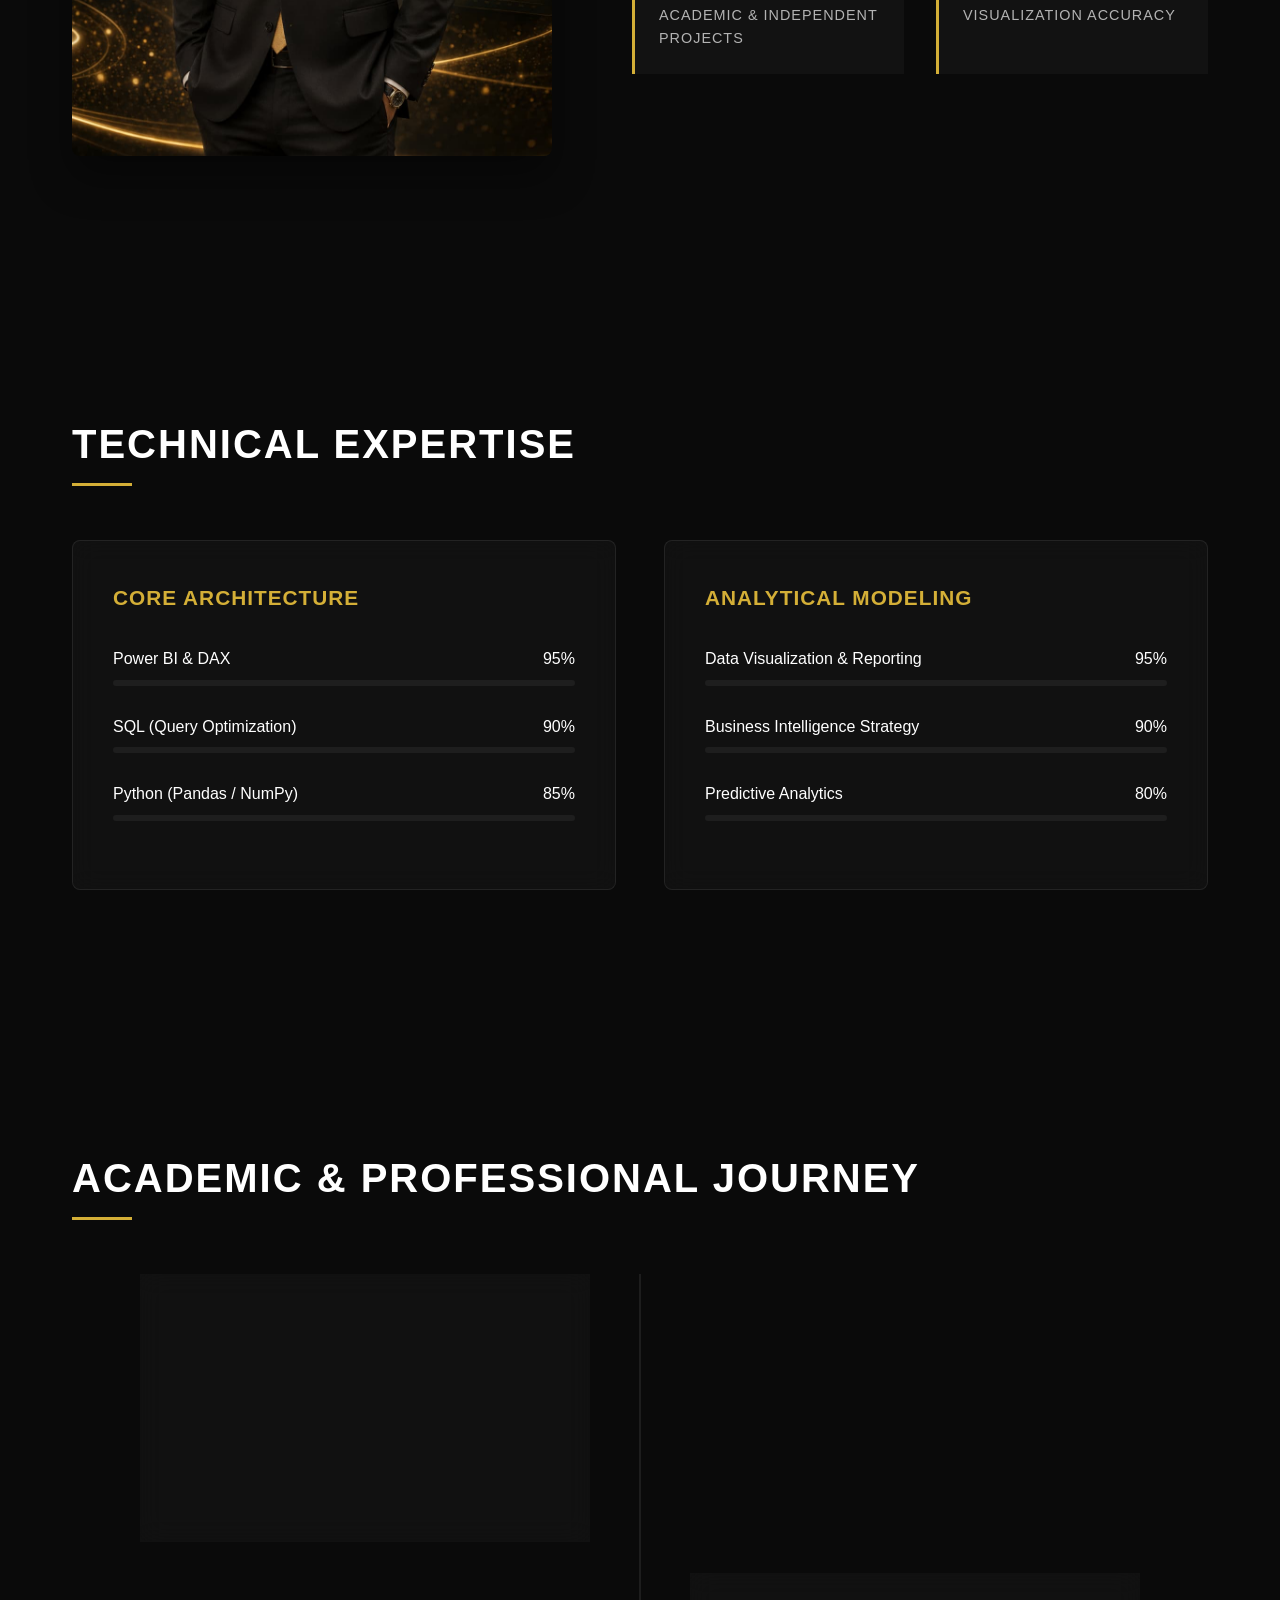
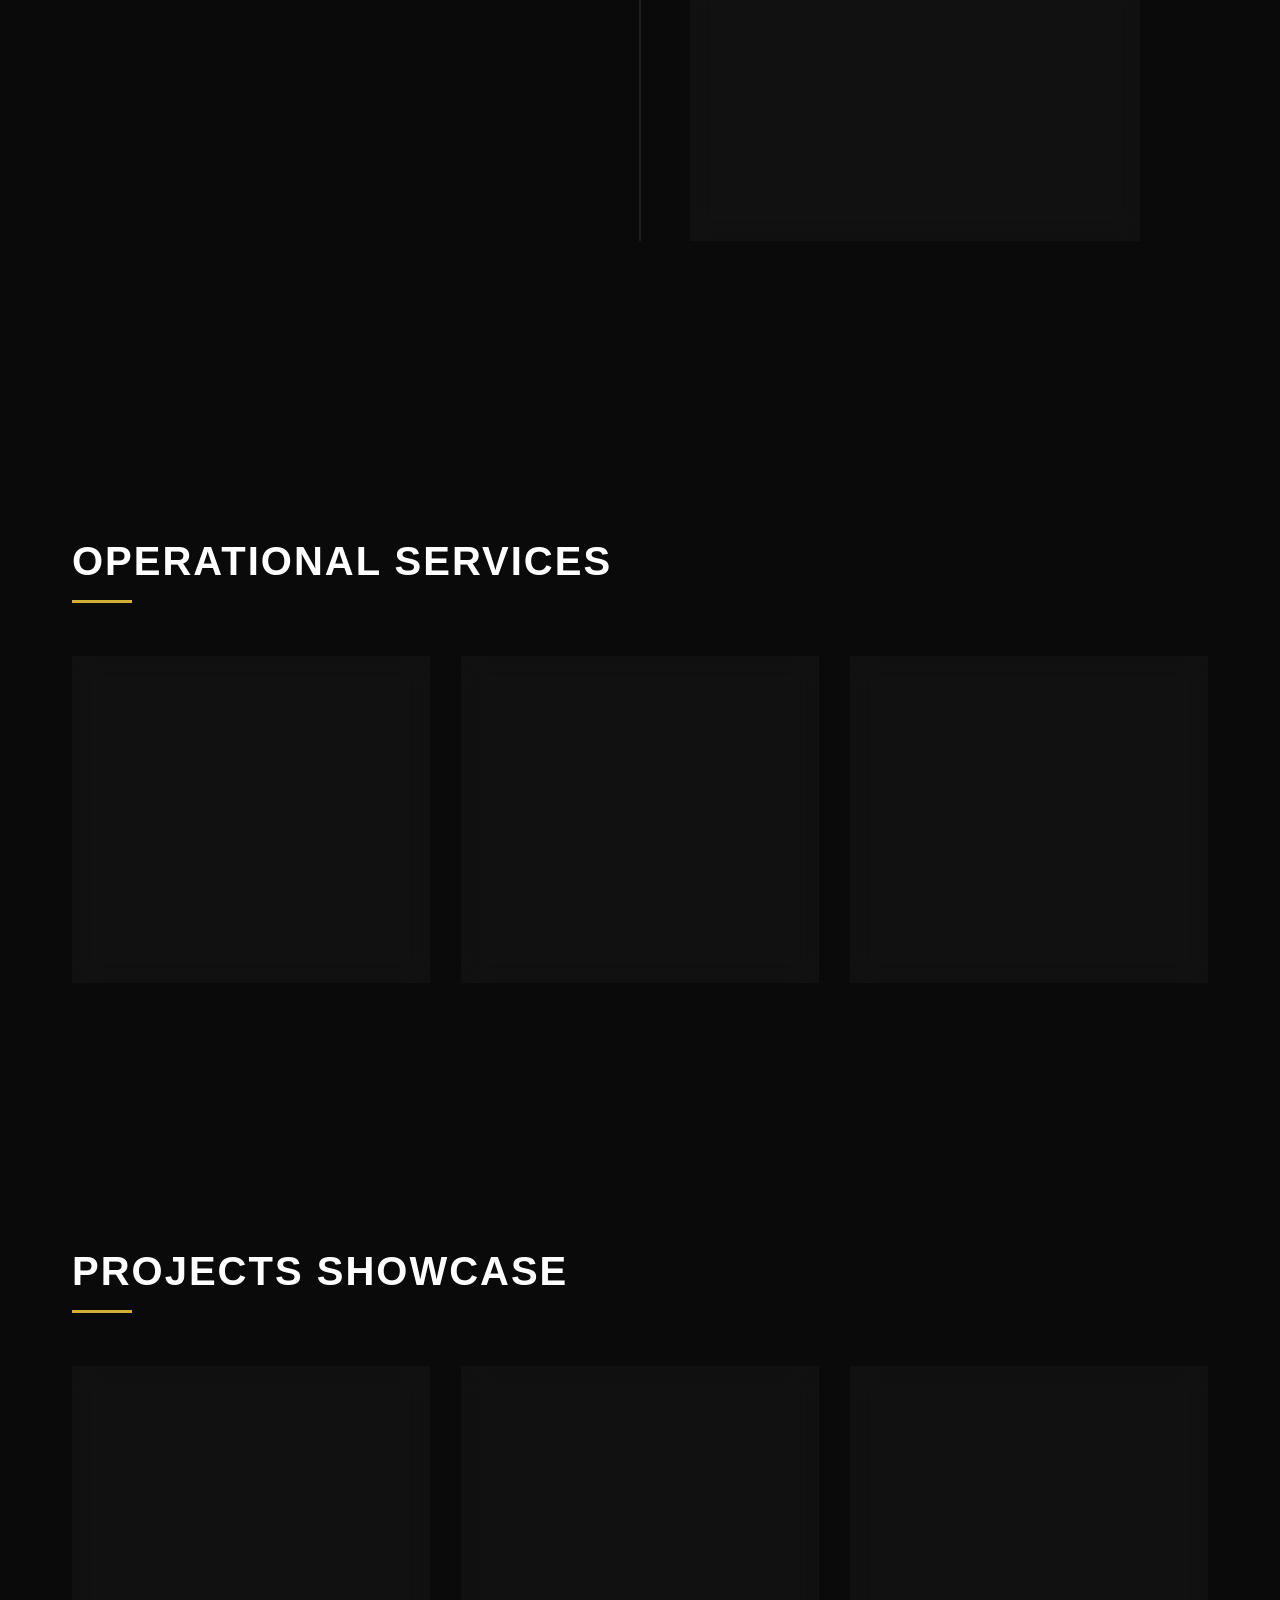
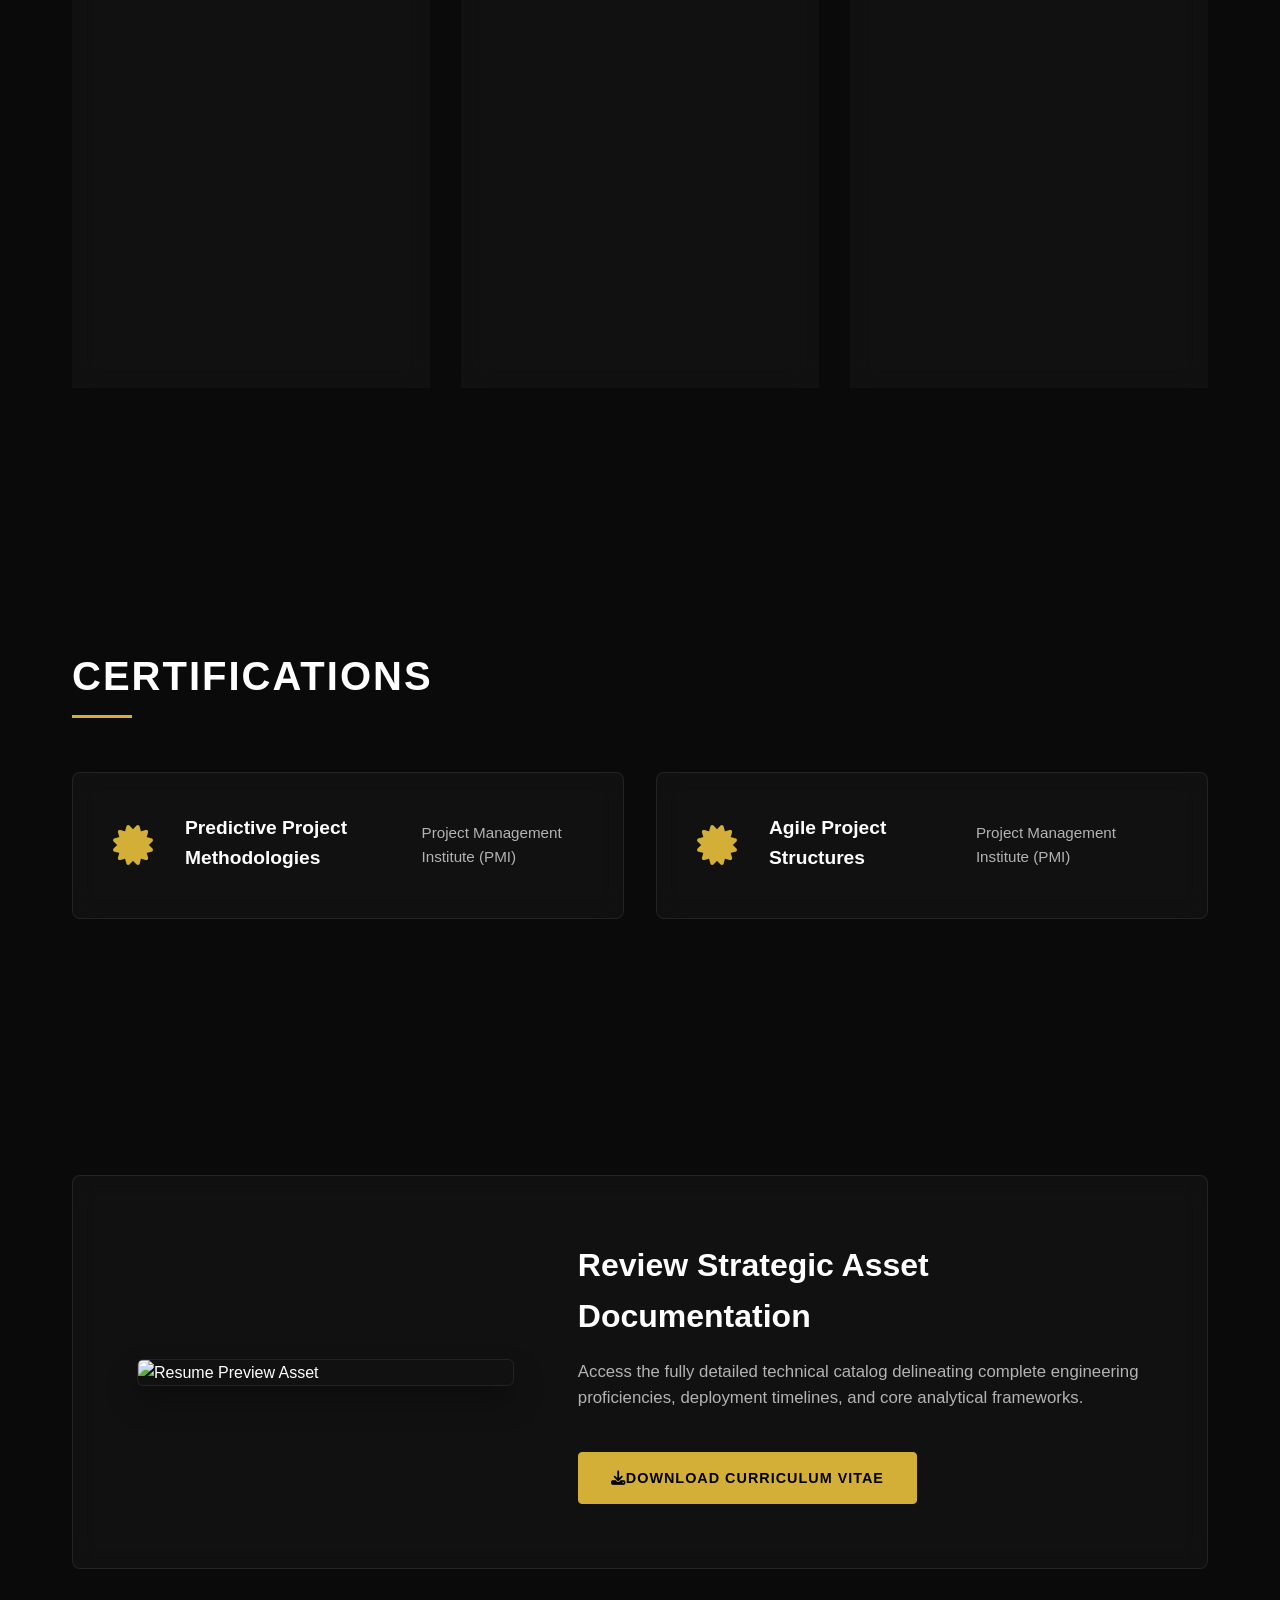
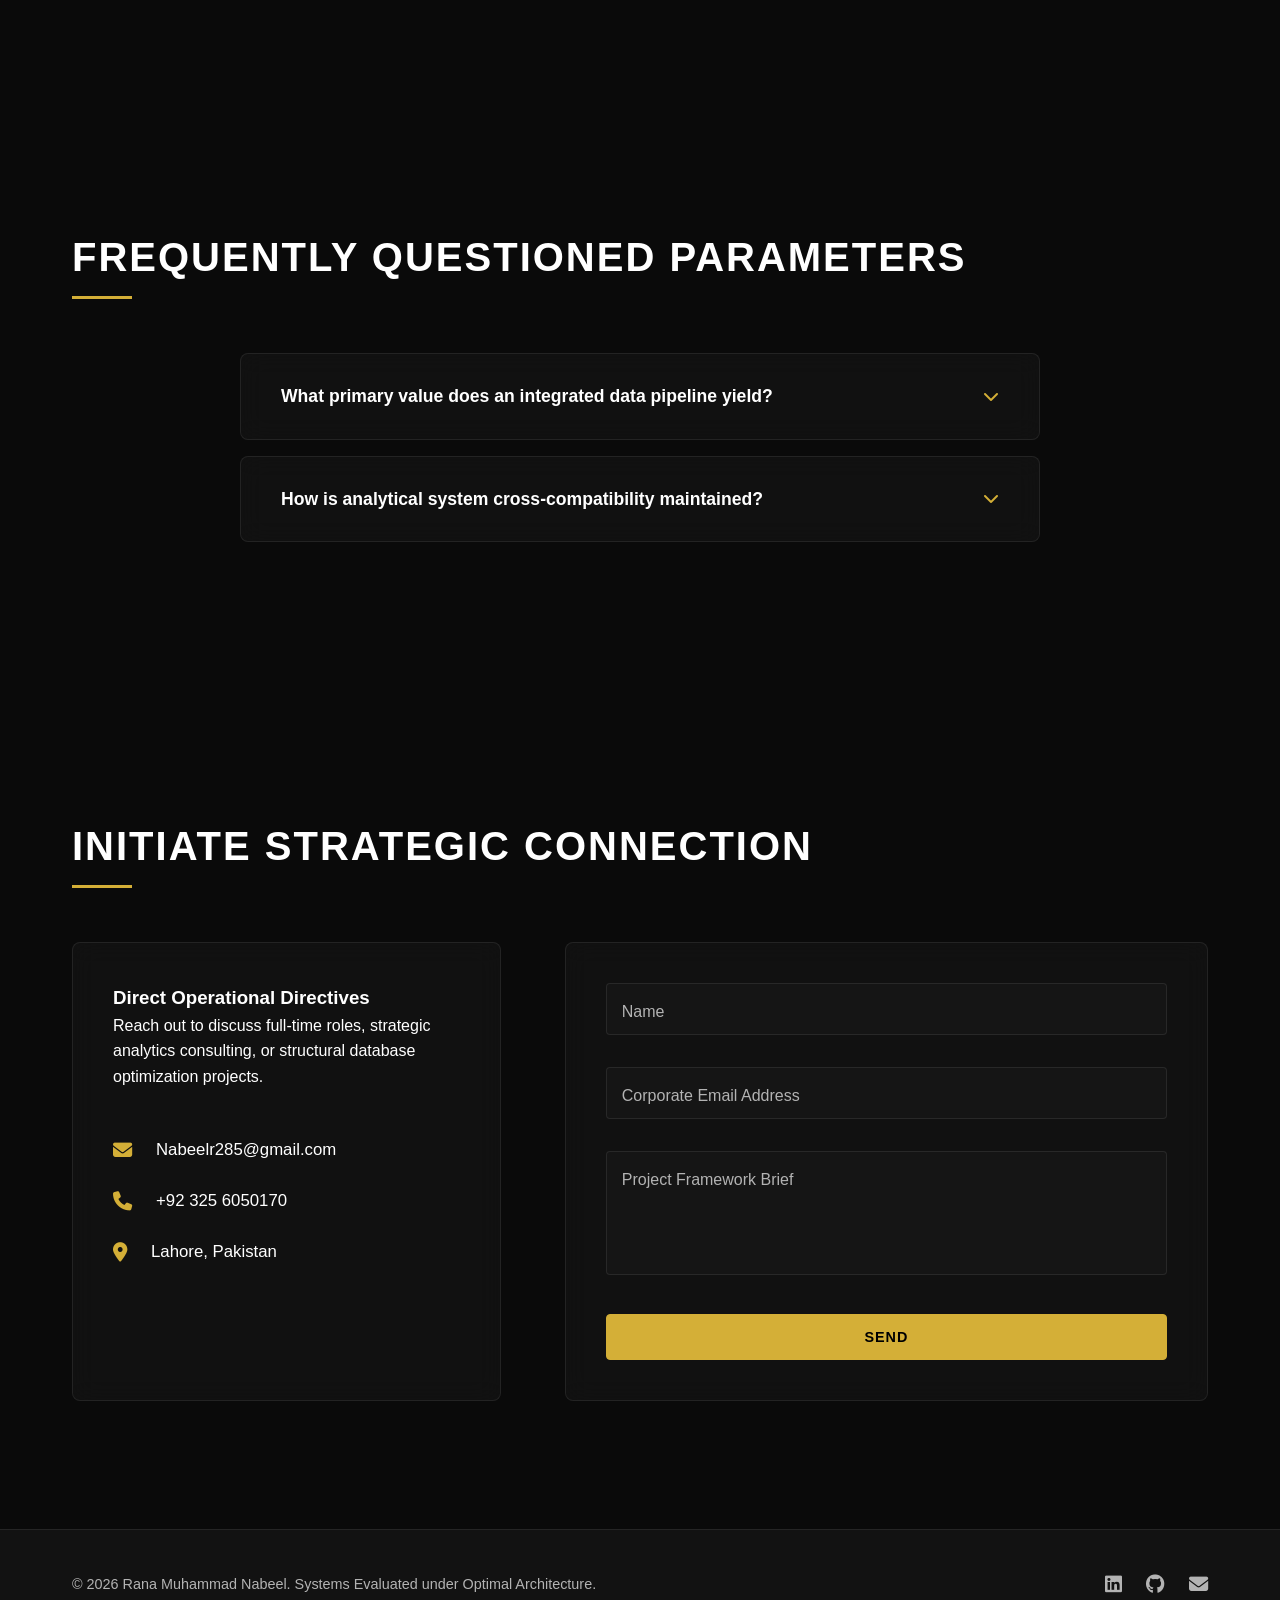
==== commit ee0fb91f: "Update index.html" ====
--- a/index.html
+++ b/index.html
@@ -60,8 +60,8 @@
                 <h2 class="section-title">About Me</h2>
                 <div class="about-grid">
                     <div class="about-image-wrapper parallax-element" data-speed="0.05">
-                        <img src="images/profilegold.png" alt="Rana Muhammad Nabeel Portrait" class="about-img main-portrait">
-                        <img src="images/profilewhite.png" alt="Executive Portrait" class="about-img full-portrait hidden">
+                        <img src="images/profilegold.jpg" alt="Rana Muhammad Nabeel Portrait" class="about-img main-portrait">
+                        <img src="images/profilewhite.jpg" alt="Executive Portrait" class="about-img full-portrait hidden">
                     </div>
                     <div class="about-text-content">
                         <h3>Business Analytics Student & Strategy Strategist</h3>
@@ -172,7 +172,7 @@
                 <div class="projects-grid">
                     <div class="project-card glass-card glow-effect">
                         <div class="project-image-container">
-                            <img src="images/img1.png" alt="Power BI Dashboard Project">
+                            <img src="images/img1.jpg" alt="Power BI Dashboard Project">
                         </div>
                         <div class="project-info">
                             <h3>Supply Chain Optimization Engine</h3>
@@ -186,7 +186,7 @@
                     </div>
                     <div class="project-card glass-card glow-effect">
                         <div class="project-image-container">
-                            <img src="images/img2.png" alt="Retail Analytics Project">
+                            <img src="images/img2.jpg" alt="Retail Analytics Project">
                         </div>
                         <div class="project-info">
                             <h3>Predictive Retail Analytics Platform</h3>
@@ -200,7 +200,7 @@
                     </div>
                     <div class="project-card glass-card glow-effect">
                         <div class="project-image-container">
-                            <img src="images/img3.png" alt="Business Performance Project">
+                            <img src="images/img3.jpg" alt="Business Performance Project">
                         </div>
                         <div class="project-info">
                             <h3>Corporate Performance Metrics Interface</h3>
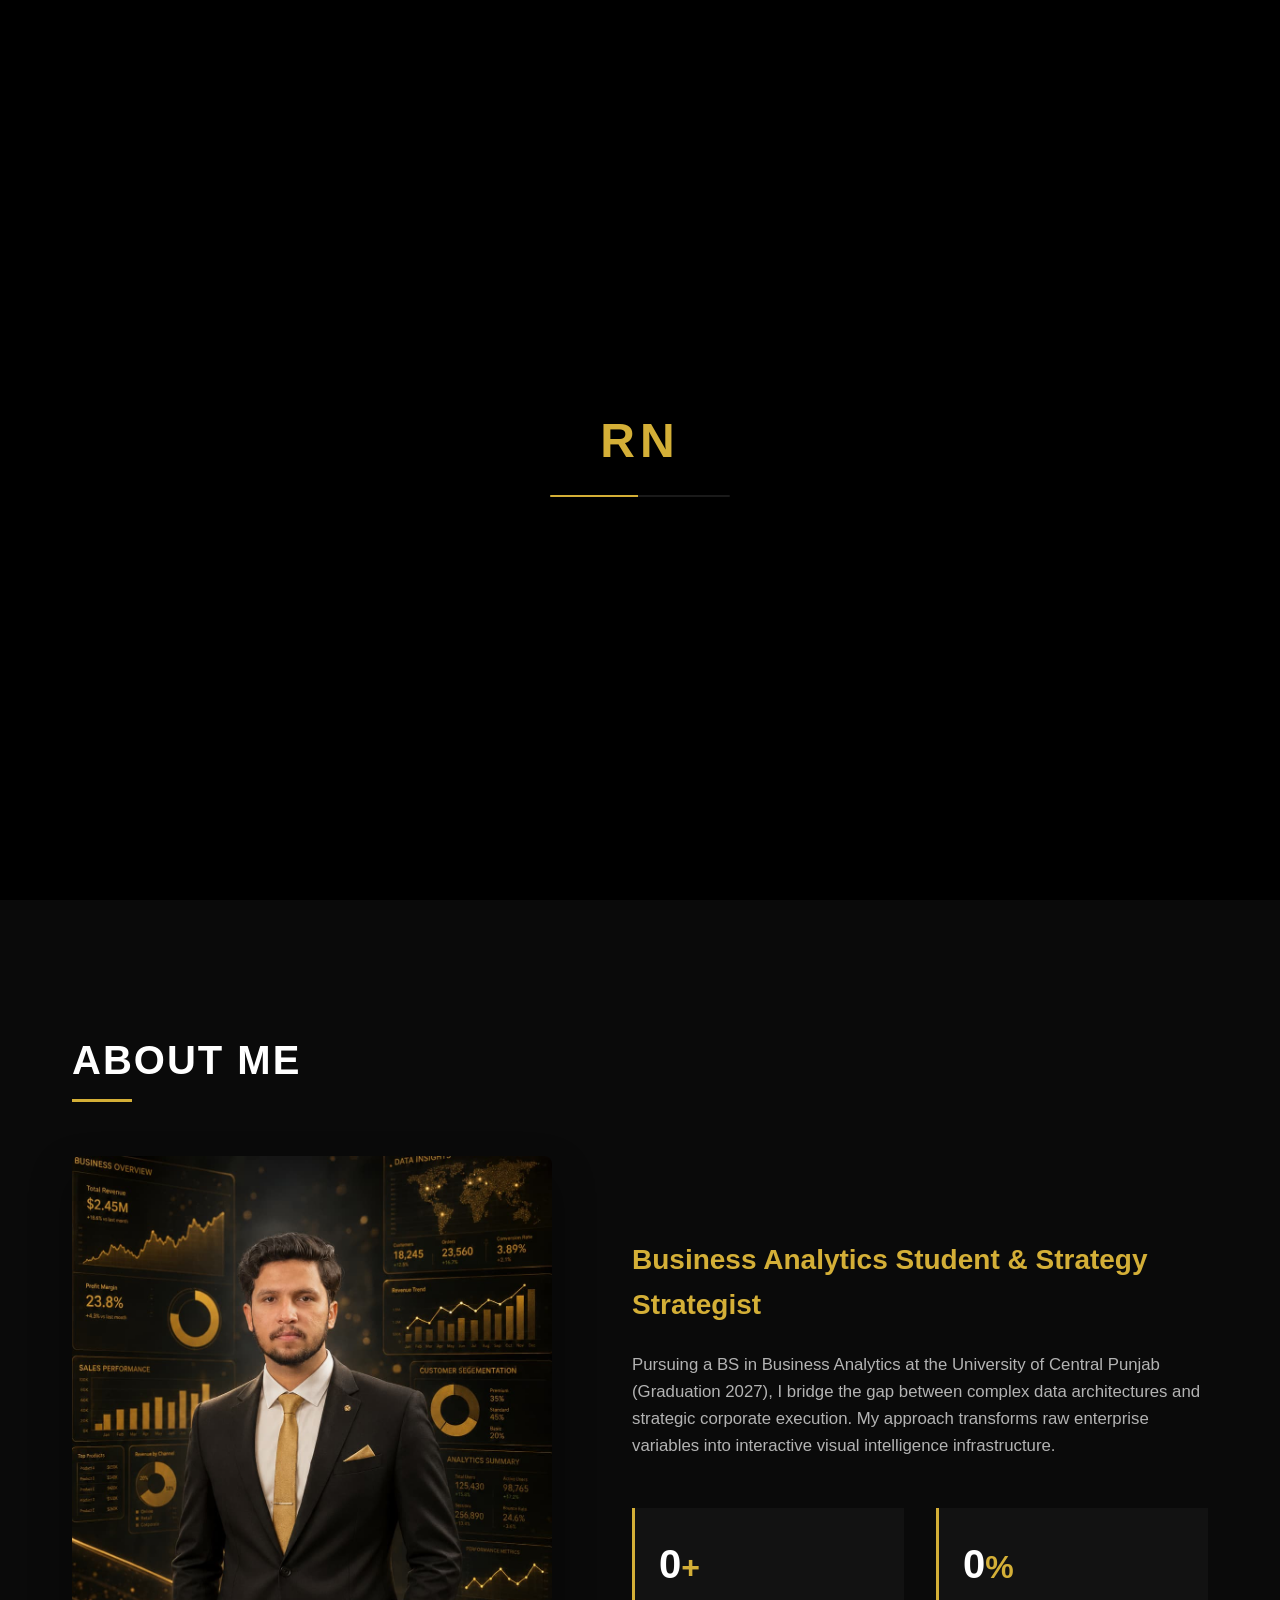
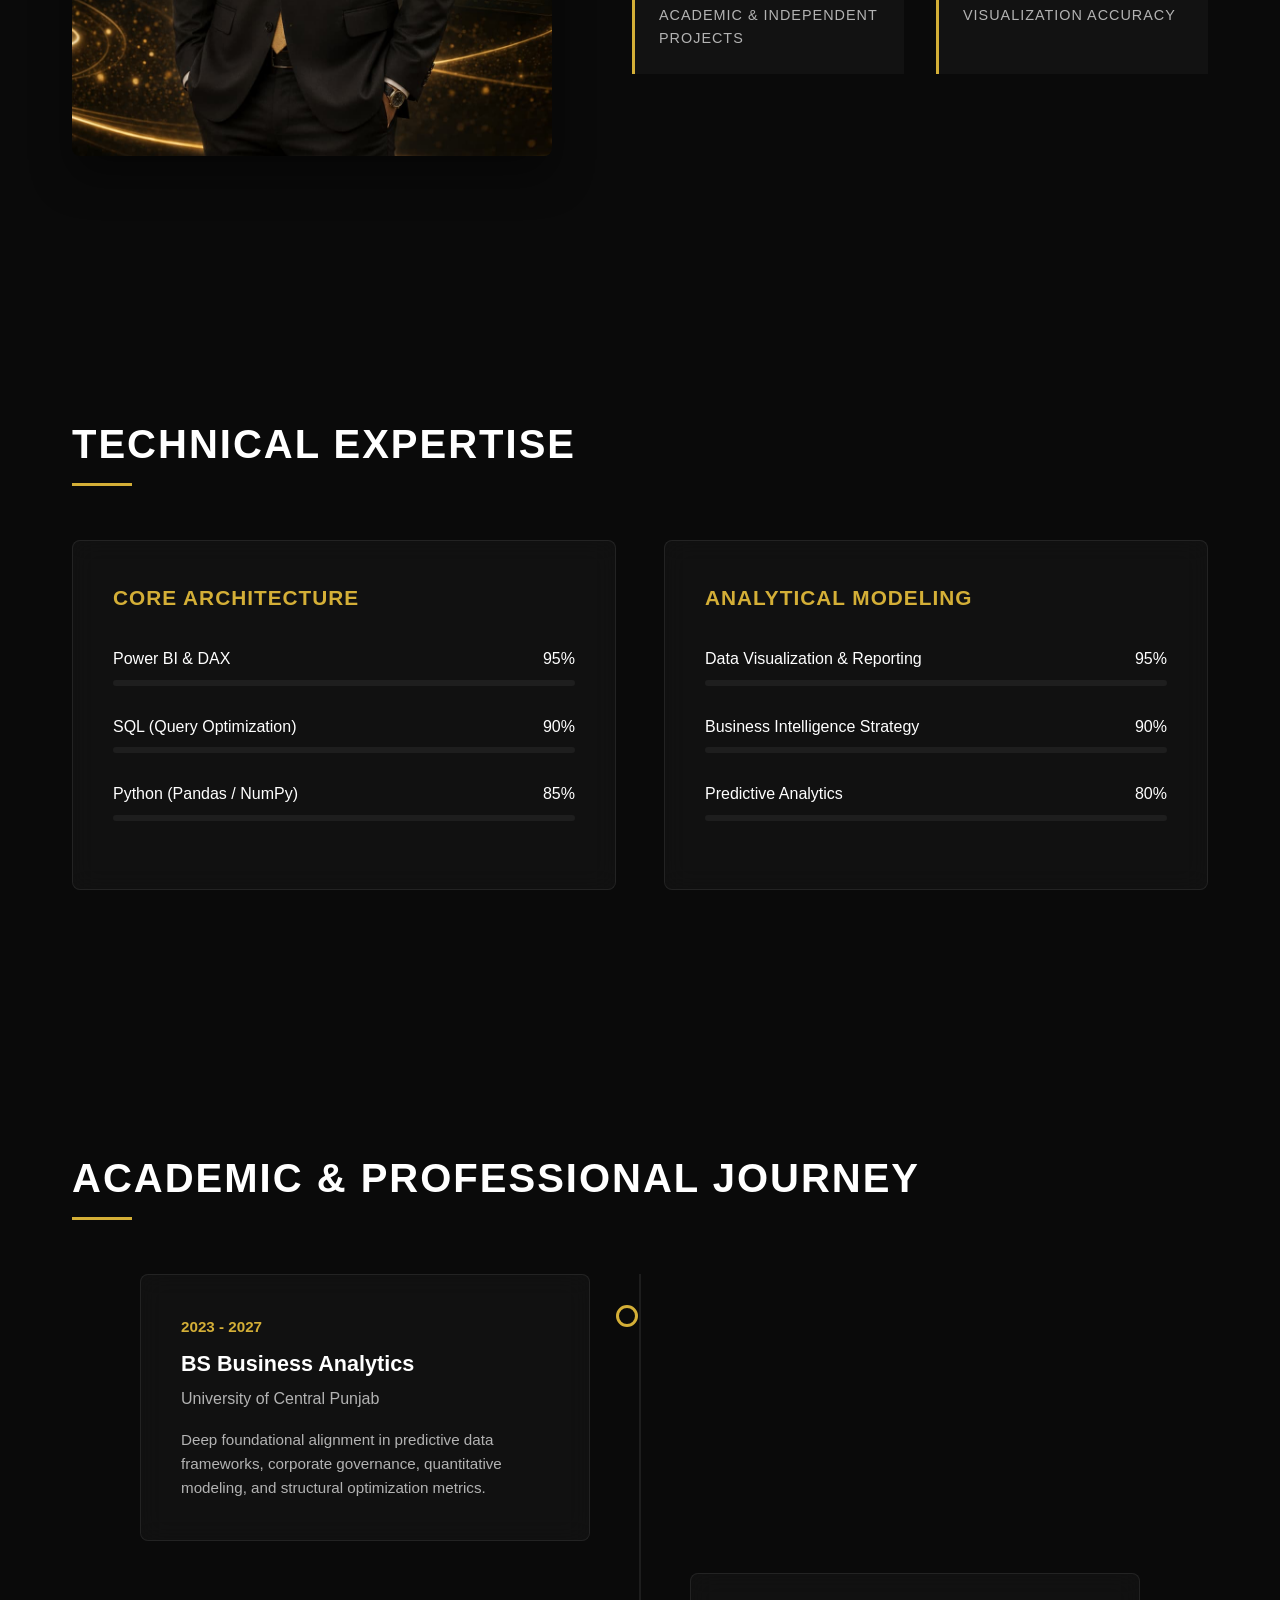
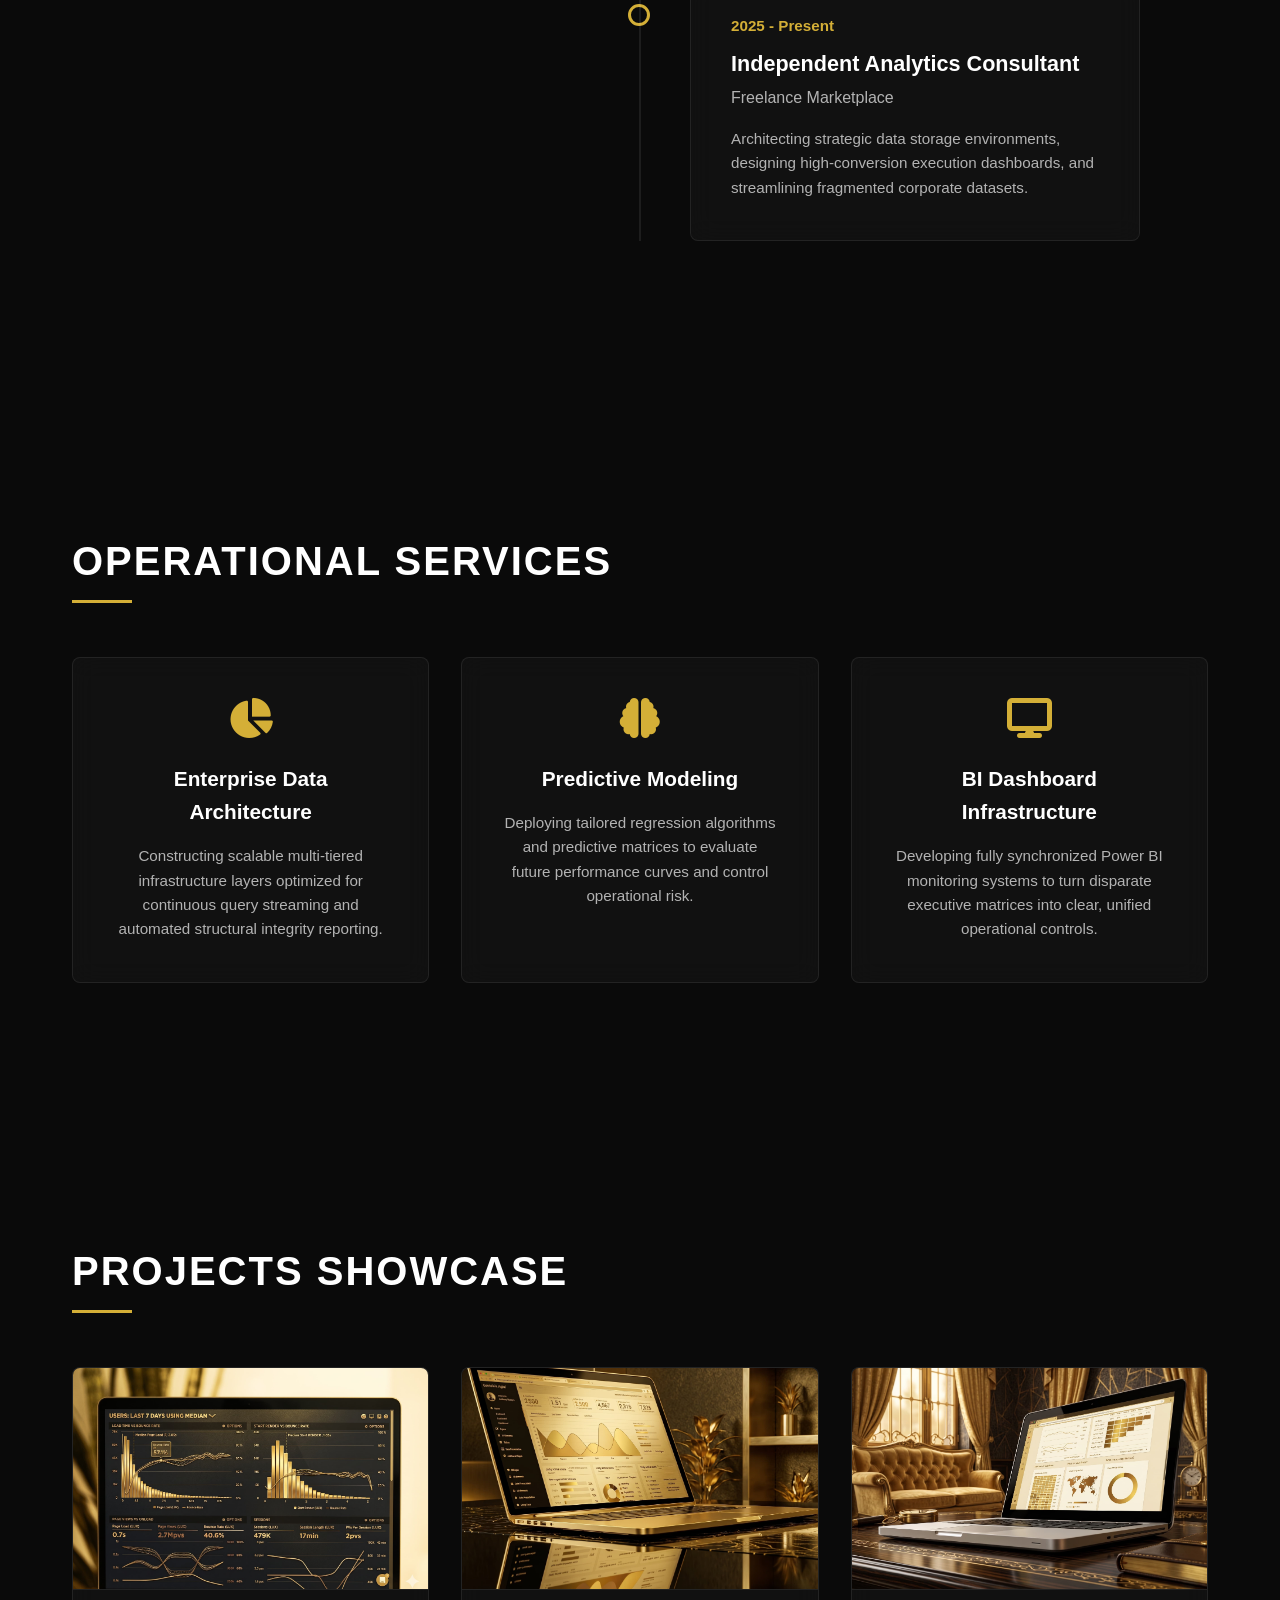
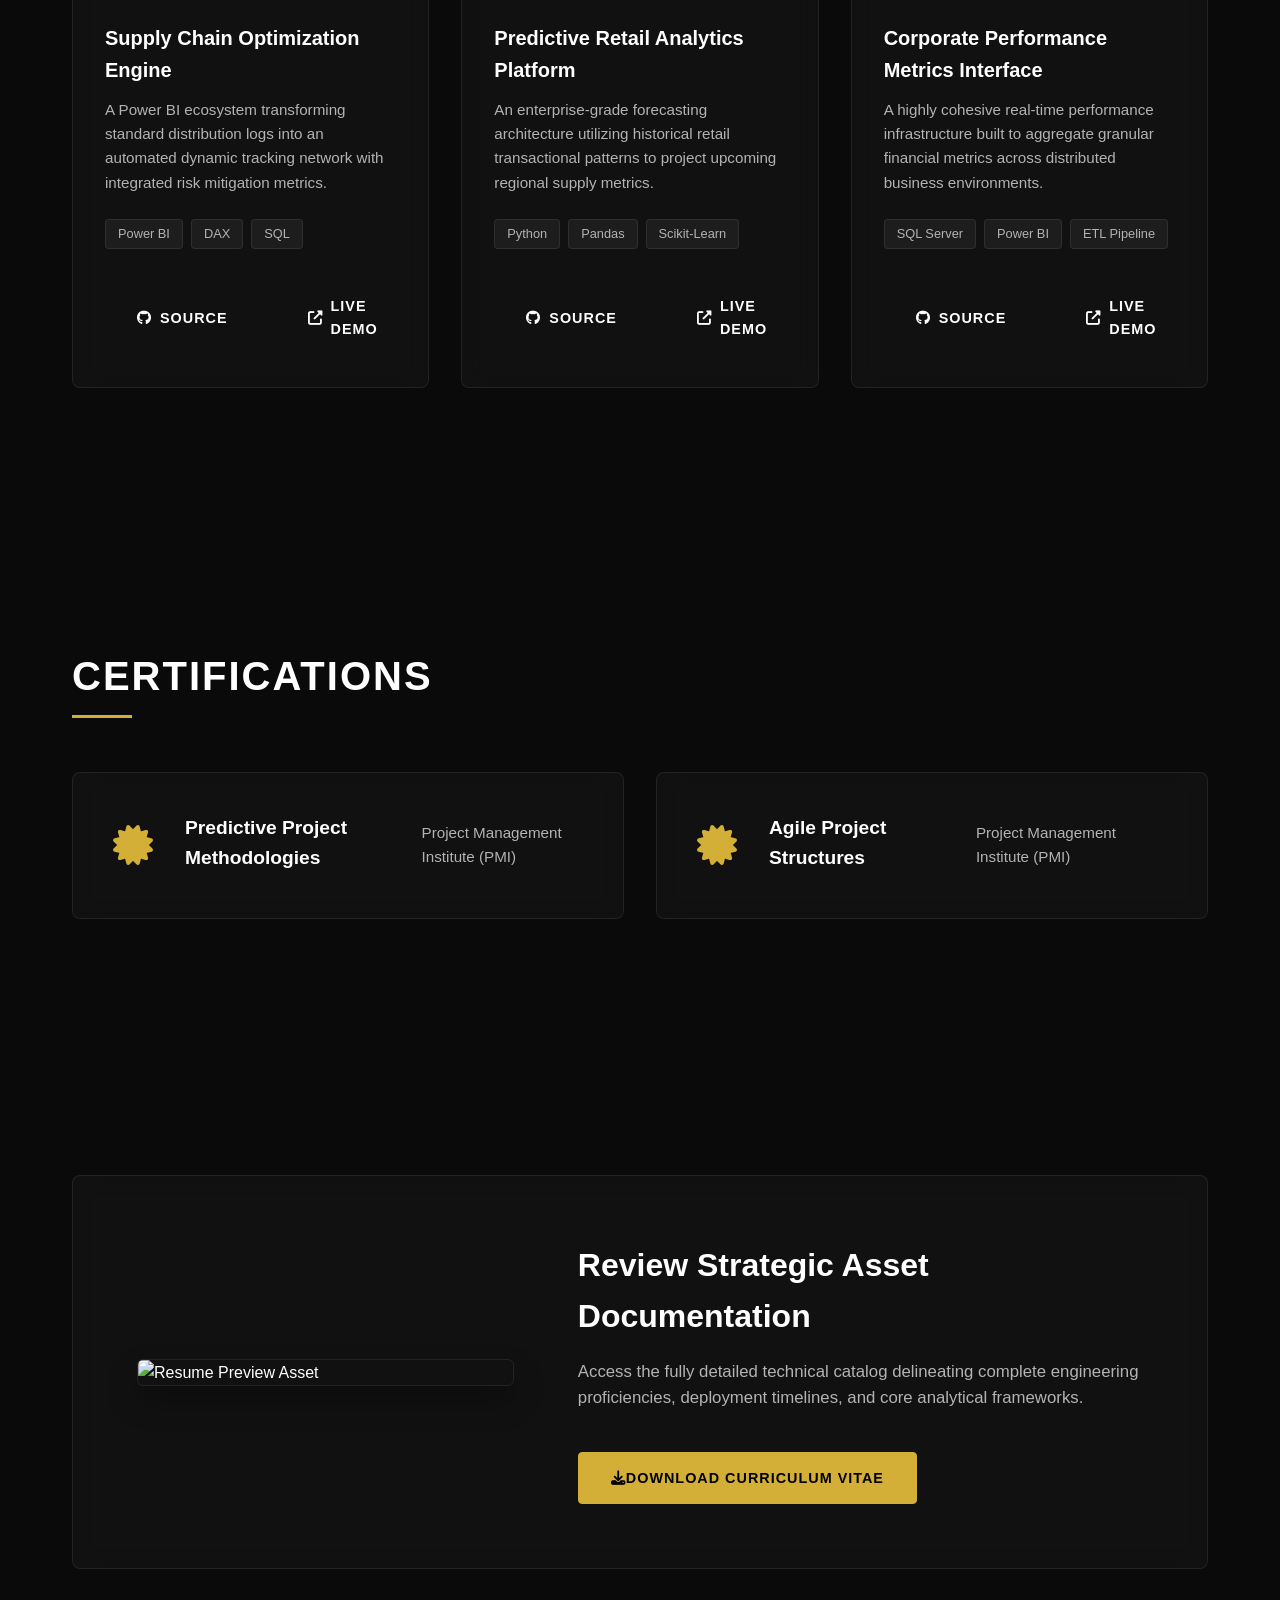
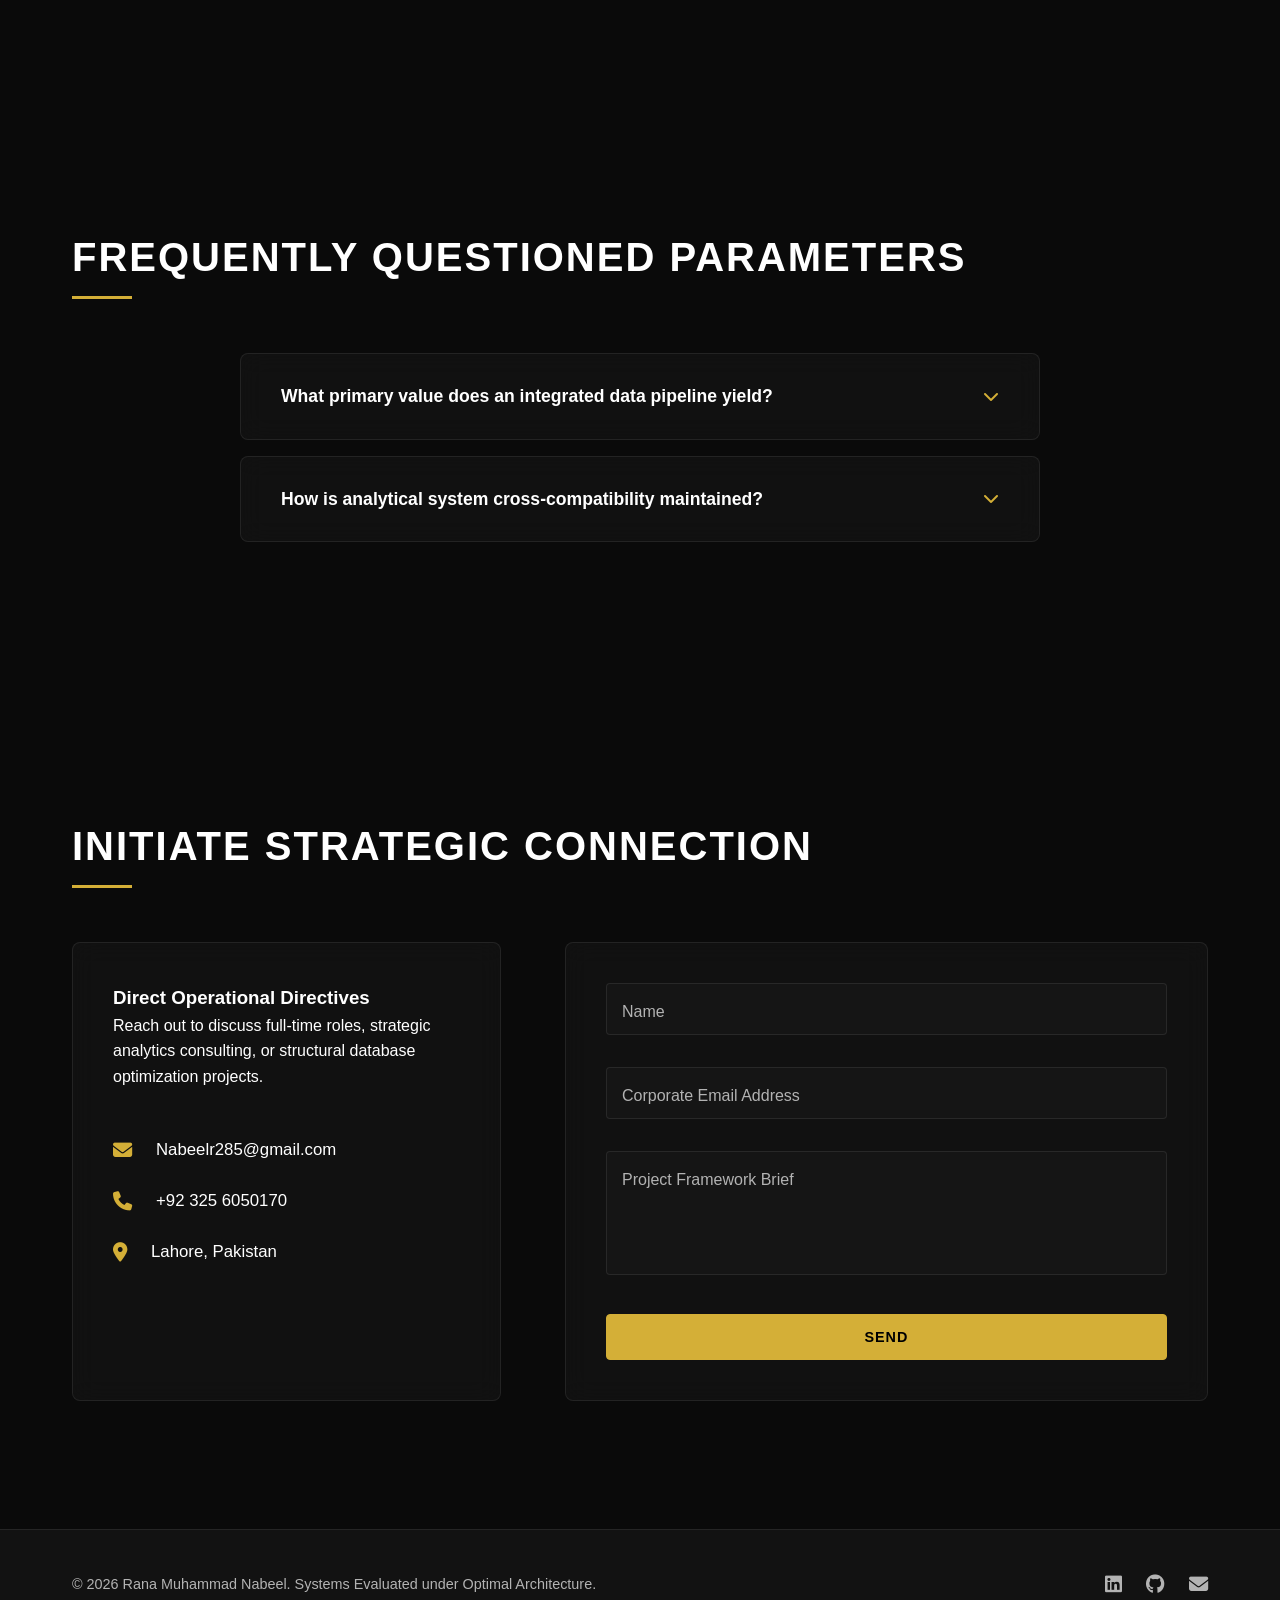
==== commit 690d8731: "Update index.html" ====
--- a/index.html
+++ b/index.html
@@ -275,28 +275,44 @@
             </div>
         </section>
 
-        <section id="contact" class="contact-section section-padding">
-            <div class="container">
-                <h2 class="section-title">Initiate Strategic Connection</h2>
-                <div class="contact-grid">
-                    <div class="contact-info-panel glass-card">
-                        <h3>Direct Operational Directives</h3>
-                        <p>Reach out to discuss full-time roles, strategic analytics consulting, or structural database optimization projects.</p>
-                        <div class="info-links-list">
-                            <div class="info-item-link"><i class="fas fa-envelope"></i><span>Nabeelr285@gmail.com</span></div>
-                            <div class="info-item-link"><i class="fas fa-phone"></i><span>+92 325 6050170</span></div>
-                            <div class="info-item-link"><i class="fas fa-map-marker-alt"></i><span>Lahore, Pakistan</span></div>
-                        </div>
-                    </div>
-                    <form class="contact-form glass-card" id="portfolio-form">
-                        <div class="form-group"><input type="text" id="form-name" required placeholder=" "><label for="form-name">Name</label></div>
-                        <div class="form-group"><input type="email" id="form-email" required placeholder=" "><label for="form-email">Corporate Email Address</label></div>
-                        <div class="form-group"><textarea id="form-msg" required rows="5" placeholder=" "></textarea><label for="form-msg">Project Framework Brief</label></div>
-                        <button type="submit" class="btn btn-primary form-submit-btn">Send</button>
-                    </form>
-                </div>
-            </div>
-        </section>
+       <section id="contact" class="contact-section section-padding">
+    <div class="container">
+        <h2 class="section-title">Initiate Strategic Connection</h2>
+        <div class="contact-grid">
+            <div class="contact-info-panel glass-card">
+                <h3>Direct Operational Directives</h3>
+                <p>Reach out to discuss full-time roles, strategic analytics consulting, or structural database optimization projects.</p>
+                <div class="info-links-list">
+                    <div class="info-item-link"><i class="fas fa-envelope"></i><span>Nabeelr285@gmail.com</span></div>
+                    <div class="info-item-link"><i class="fas fa-phone"></i><span>+92 325 6050170</span></div>
+                    <div class="info-item-link"><i class="fas fa-map-marker-alt"></i><span>Lahore, Pakistan</span></div>
+                </div>
+            </div>
+            
+            <!-- Target Form Core -->
+            <form class="contact-form glass-card" id="portfolio-form">
+                <!-- IMPORTANT: Apni real Web3Forms Access Key 'value' mai dalo -->
+                <input type="hidden" name="access_key" value="dedced30-41c9-427a-a851-27e2d365c65c">
+                <!-- Spambots ko block karne ke liye honey-pot field -->
+                <input type="checkbox" name="botcheck" class="hidden" style="display: none;">
+
+                <div class="form-group">
+                    <input type="text" name="name" id="form-name" required placeholder=" ">
+                    <label for="form-name">Name</label>
+                </div>
+                <div class="form-group">
+                    <input type="email" name="email" id="form-email" required placeholder=" ">
+                    <label for="form-email">Corporate Email Address</label>
+                </div>
+                <div class="form-group">
+                    <textarea name="message" id="form-msg" required rows="5" placeholder=" "></textarea>
+                    <label for="form-msg">Project Framework Brief</label>
+                </div>
+                <button type="submit" class="btn btn-primary form-submit-btn">Send</button>
+            </form>
+        </div>
+    </div>
+</section>
     </main>
 
     <footer class="glass-footer">
